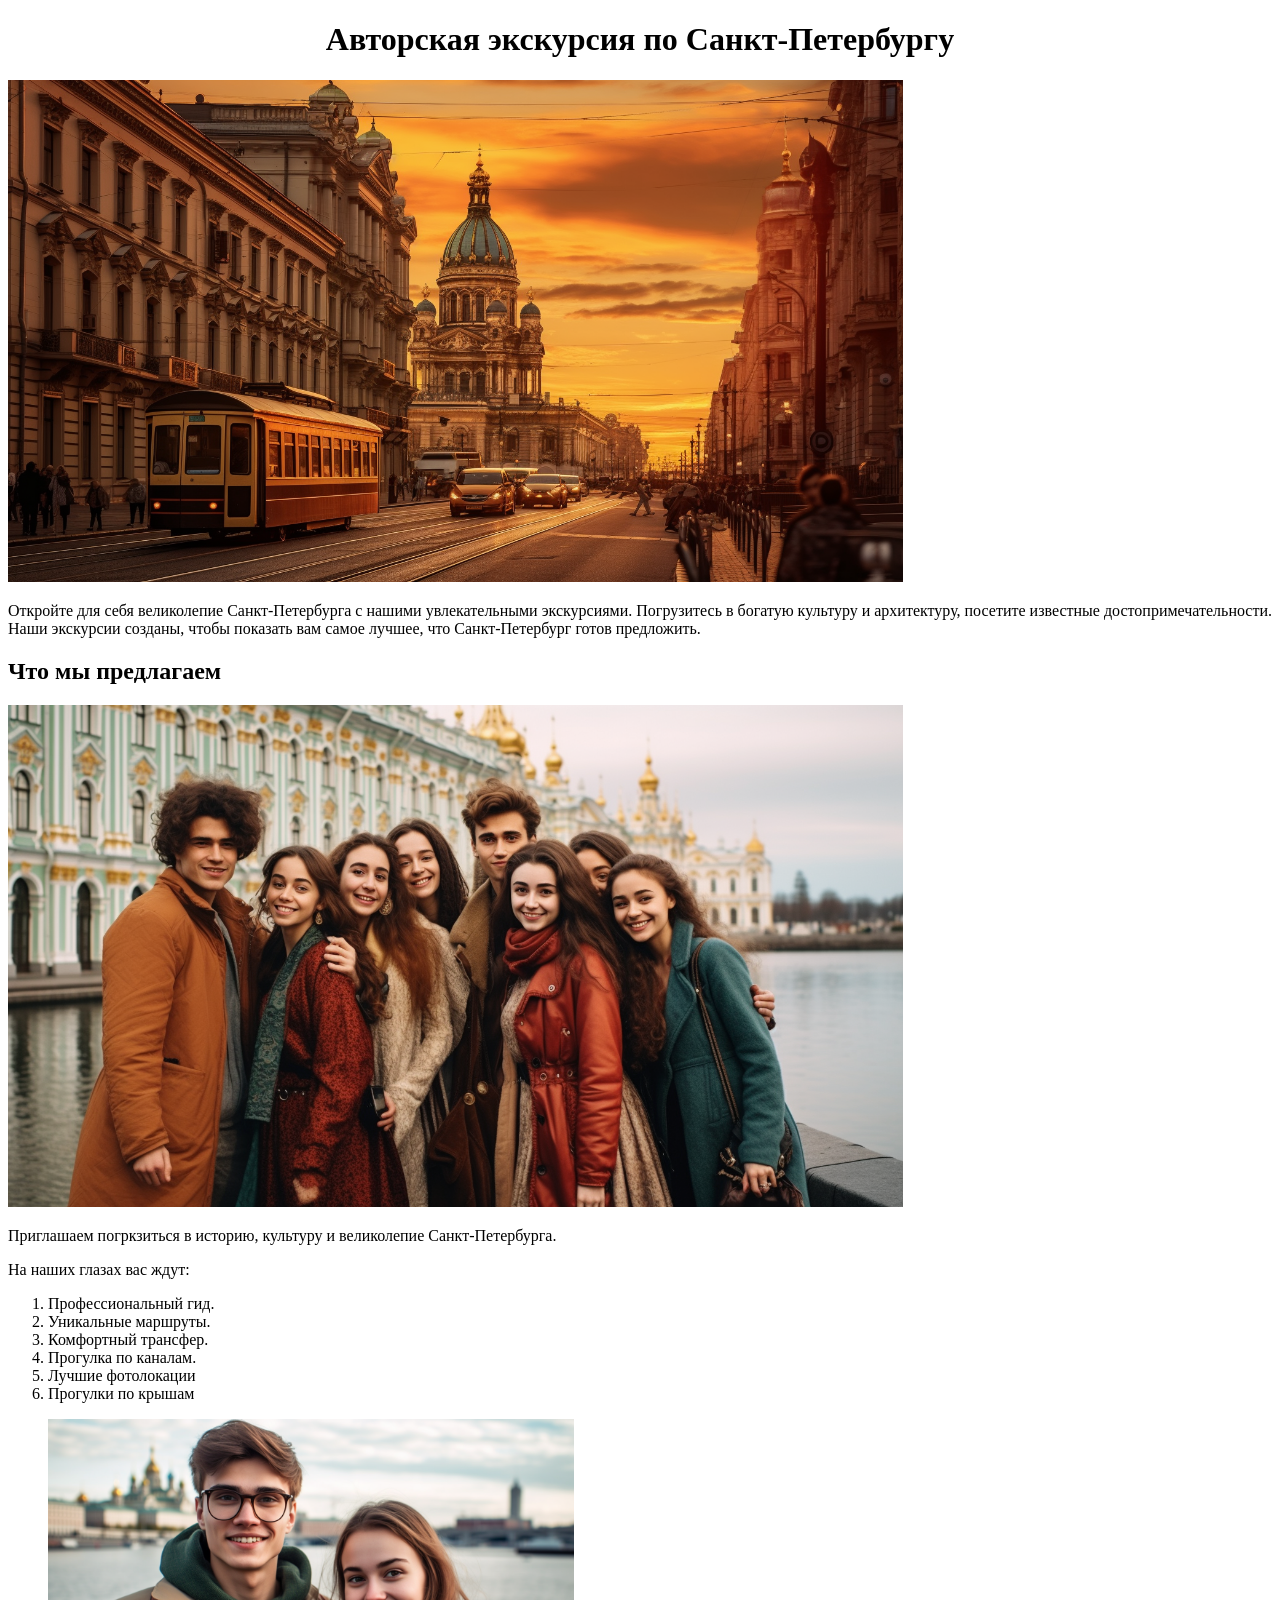
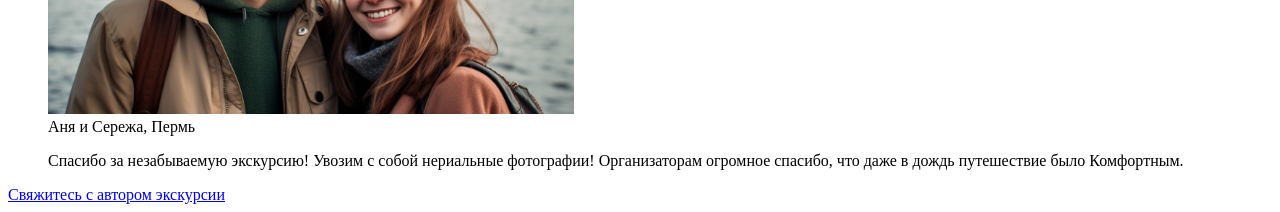
==== lesson1/index.html @ 0c293bf7 "first commit" ====
<!DOCTYPE html>
<head>
    <meta charset="UTF-8">
    <title>Экскурсия по Санкт-Петербургу</title>
</head>
<body>
    <h1 align="center">Авторская экскурсия по Санкт-Петербургу</h1>
    <img src="images/1.png" alt="View of Saint Petersburg" width="895" height="502">
    <p>Откройте для себя великолепие Санкт-Петербурга с нашими увлекательными экскурсиями. 
        Погрузитесь в богатую культуру и архитектуру, посетите известные достопримечательности. 
        Наши экскурсии созданы, чтобы показать вам самое лучшее, что Санкт-Петербург готов предложить.
    </p>
    <h2>Что мы предлагаем</h2>
    <img src="images/10.png" alt="Group of people in Saint Petersburg" width="895" height="502">
    <p>Приглашаем погркзиться в историю, культуру и великолепие Санкт-Петербурга.</p>
    <p>На наших глазах вас ждут:</p>
    <ol>
        <li>Профессиональный гид.</li>
        <li>Уникальные маршруты.</li>
        <li>Комфортный трансфер.</li>
        <li>Прогулка по каналам.</li>
        <li>Лучшие фотолокации</li>
        <li>Прогулки по крышам</li>
    </ol>
    <figure>
        <img src="images/5.png" alt="People who visited Saint Petersburg and they are happy about it" width="526" height="295">
        <figcaption>Аня и Сережа, Пермь</figcaption>
    </figure>
    <blockquote>Спасибо за незабываемую экскурсию! Увозим с собой нериальные фотографии!
        Организаторам огромное спасибо, что даже в дождь путешествие было Комфортным.
    </blockquote>
    <a href="https://t.me/edusondaily">Свяжитесь с автором экскурсии</a>
</body>
</html>
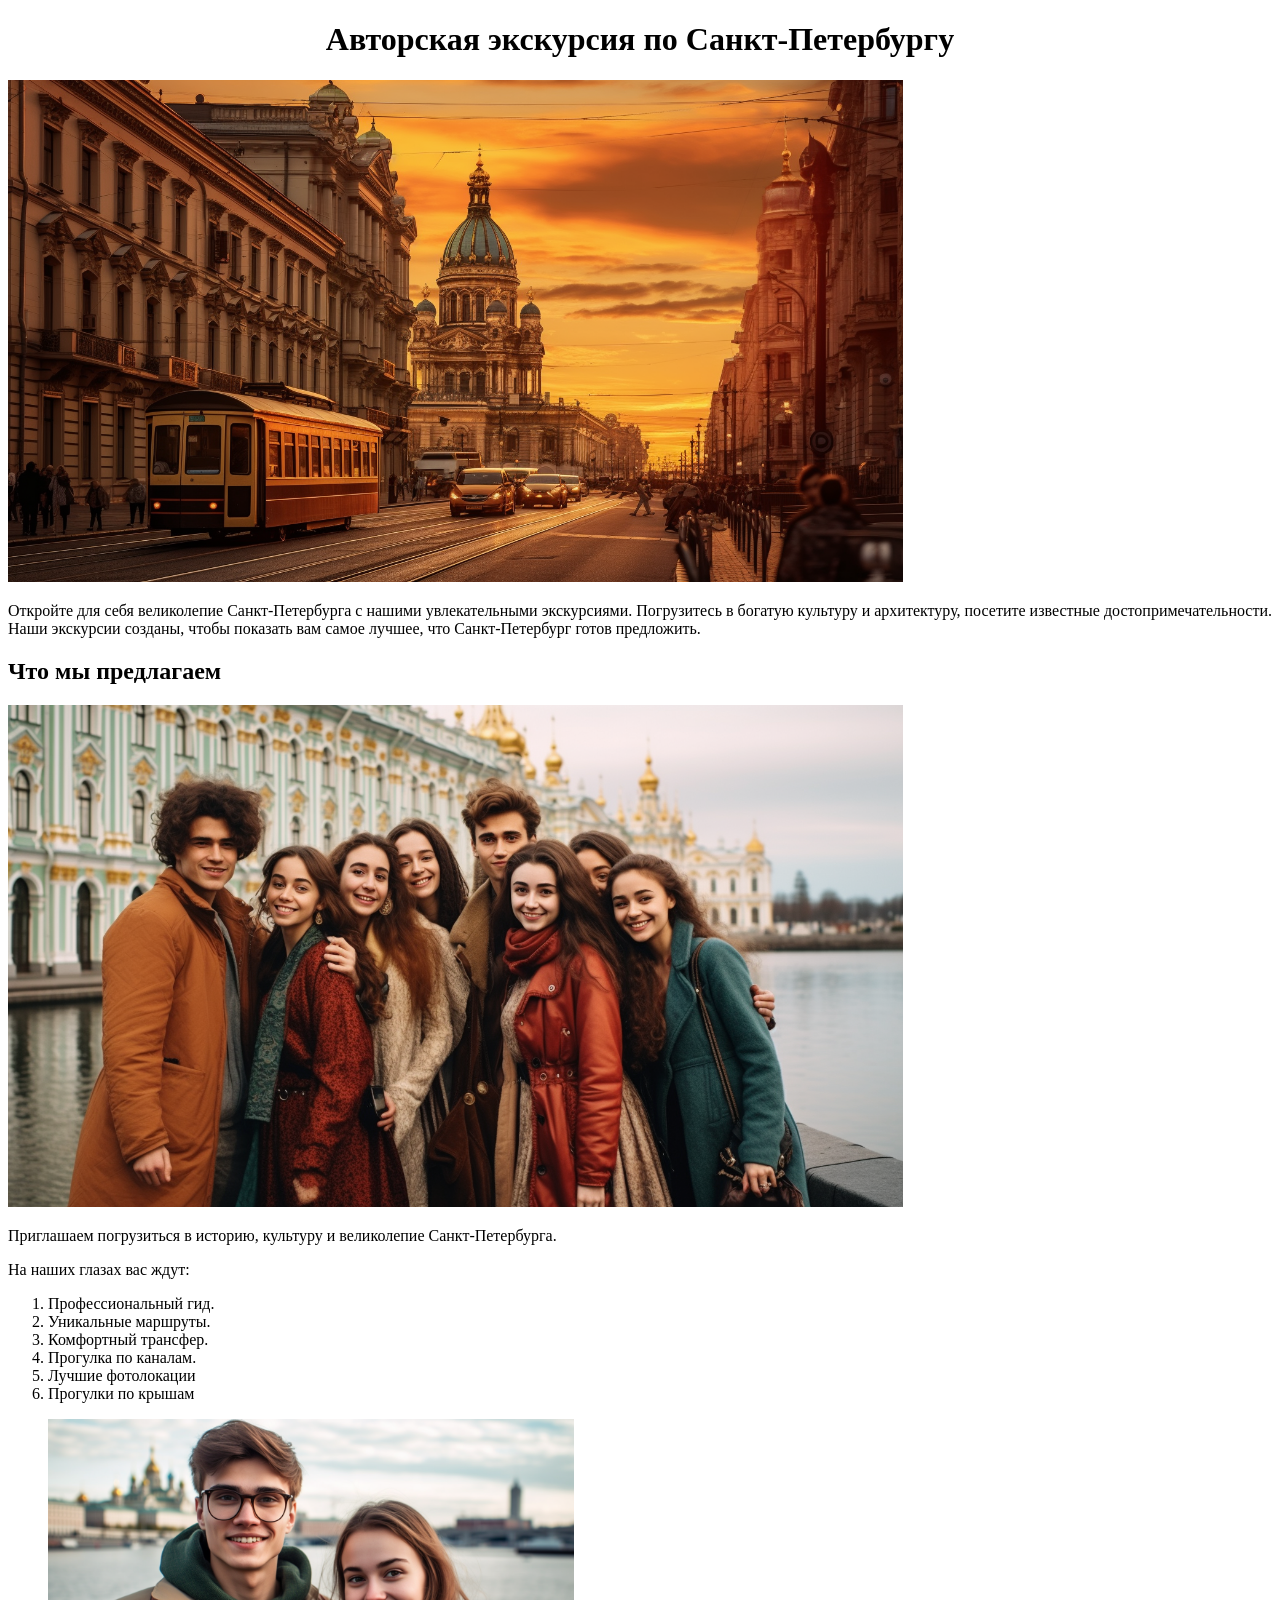
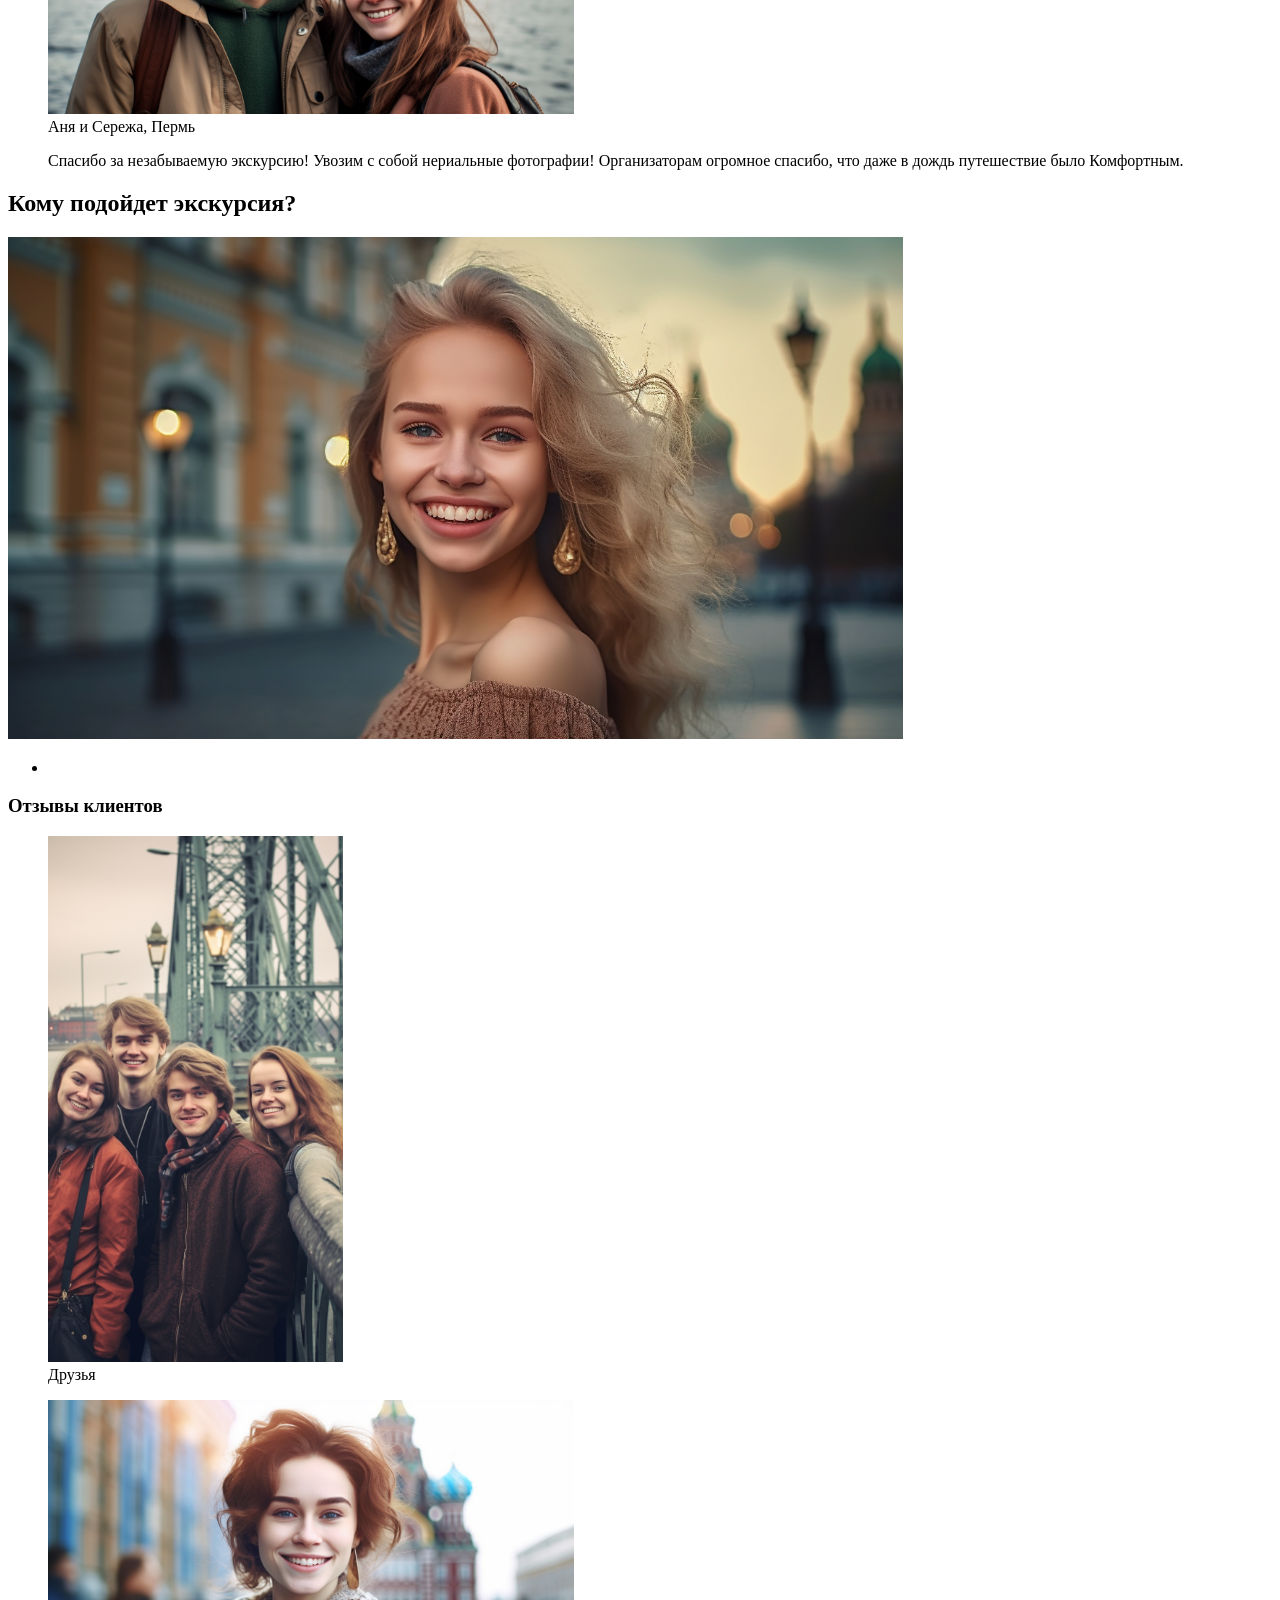
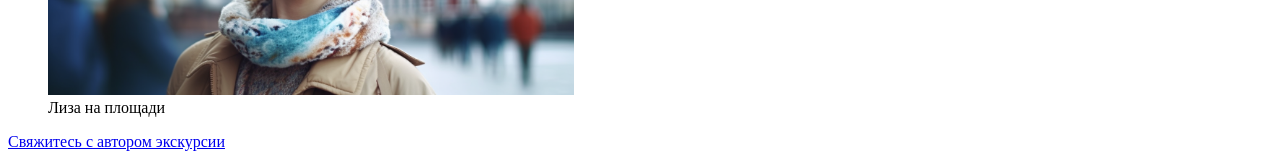
==== commit 77e88871: "Выполненное дз №1" ====
--- a/lesson1/index.html
+++ b/lesson1/index.html
@@ -12,7 +12,7 @@
     </p>
     <h2>Что мы предлагаем</h2>
     <img src="images/10.png" alt="Group of people in Saint Petersburg" width="895" height="502">
-    <p>Приглашаем погркзиться в историю, культуру и великолепие Санкт-Петербурга.</p>
+    <p>Приглашаем погрузиться в историю, культуру и великолепие Санкт-Петербурга.</p>
     <p>На наших глазах вас ждут:</p>
     <ol>
         <li>Профессиональный гид.</li>
@@ -29,6 +29,20 @@
     <blockquote>Спасибо за незабываемую экскурсию! Увозим с собой нериальные фотографии!
         Организаторам огромное спасибо, что даже в дождь путешествие было Комфортным.
     </blockquote>
+    <h2>Кому подойдет экскурсия?</h2>
+    <img src="images/18.png" alt="funny girl"width="895" height="502">
+    <ul>
+        <li></li>
+    </ul>
+    <h3>Отзывы клиентов</h3>
+    <figure>
+        <img src="images/17.png" alt="friends"width="295" height="526">
+        <figcaption>Друзья</figcaption>
+    </figure>
+    <figure>
+        <img src="images/21.png" alt="girl in square"width="526" height="295">
+        <figcaption>Лиза на площади</figcaption>
+    </figure>
     <a href="https://t.me/edusondaily">Свяжитесь с автором экскурсии</a>
 </body>
 </html>
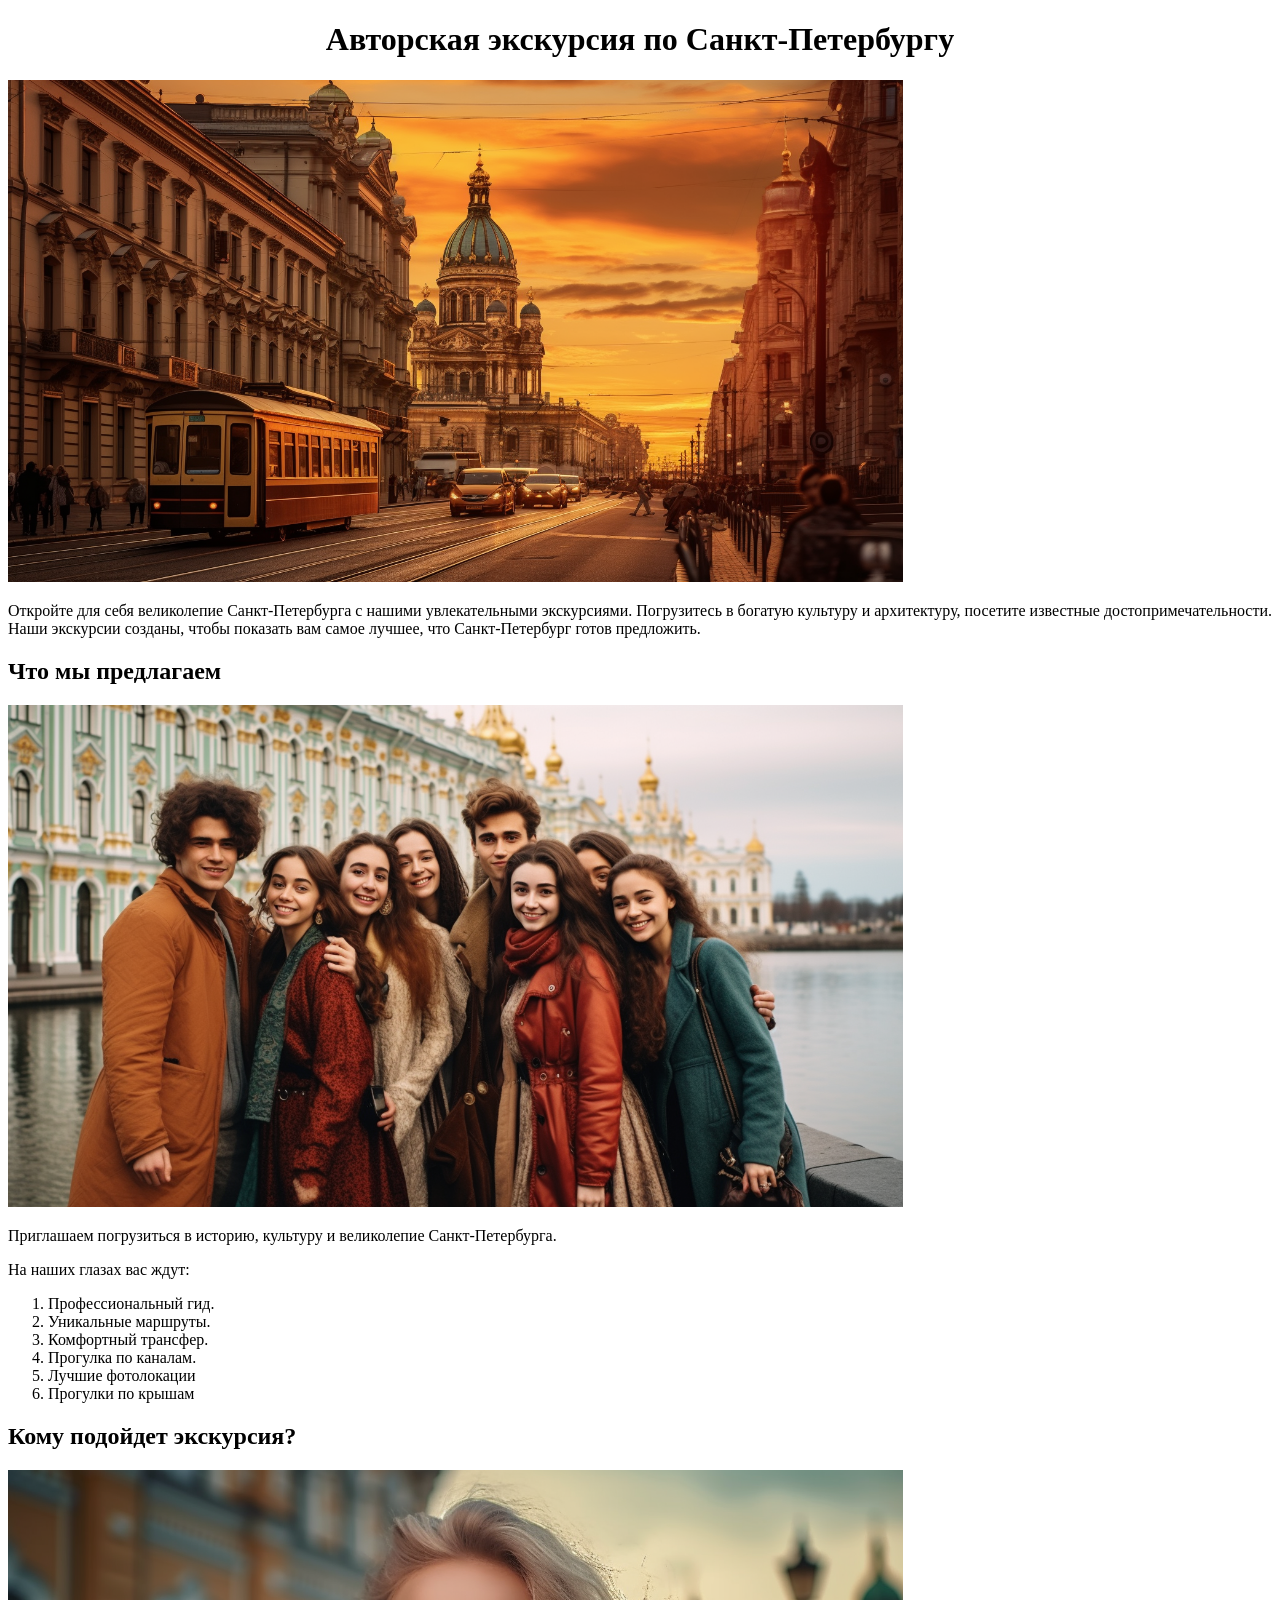
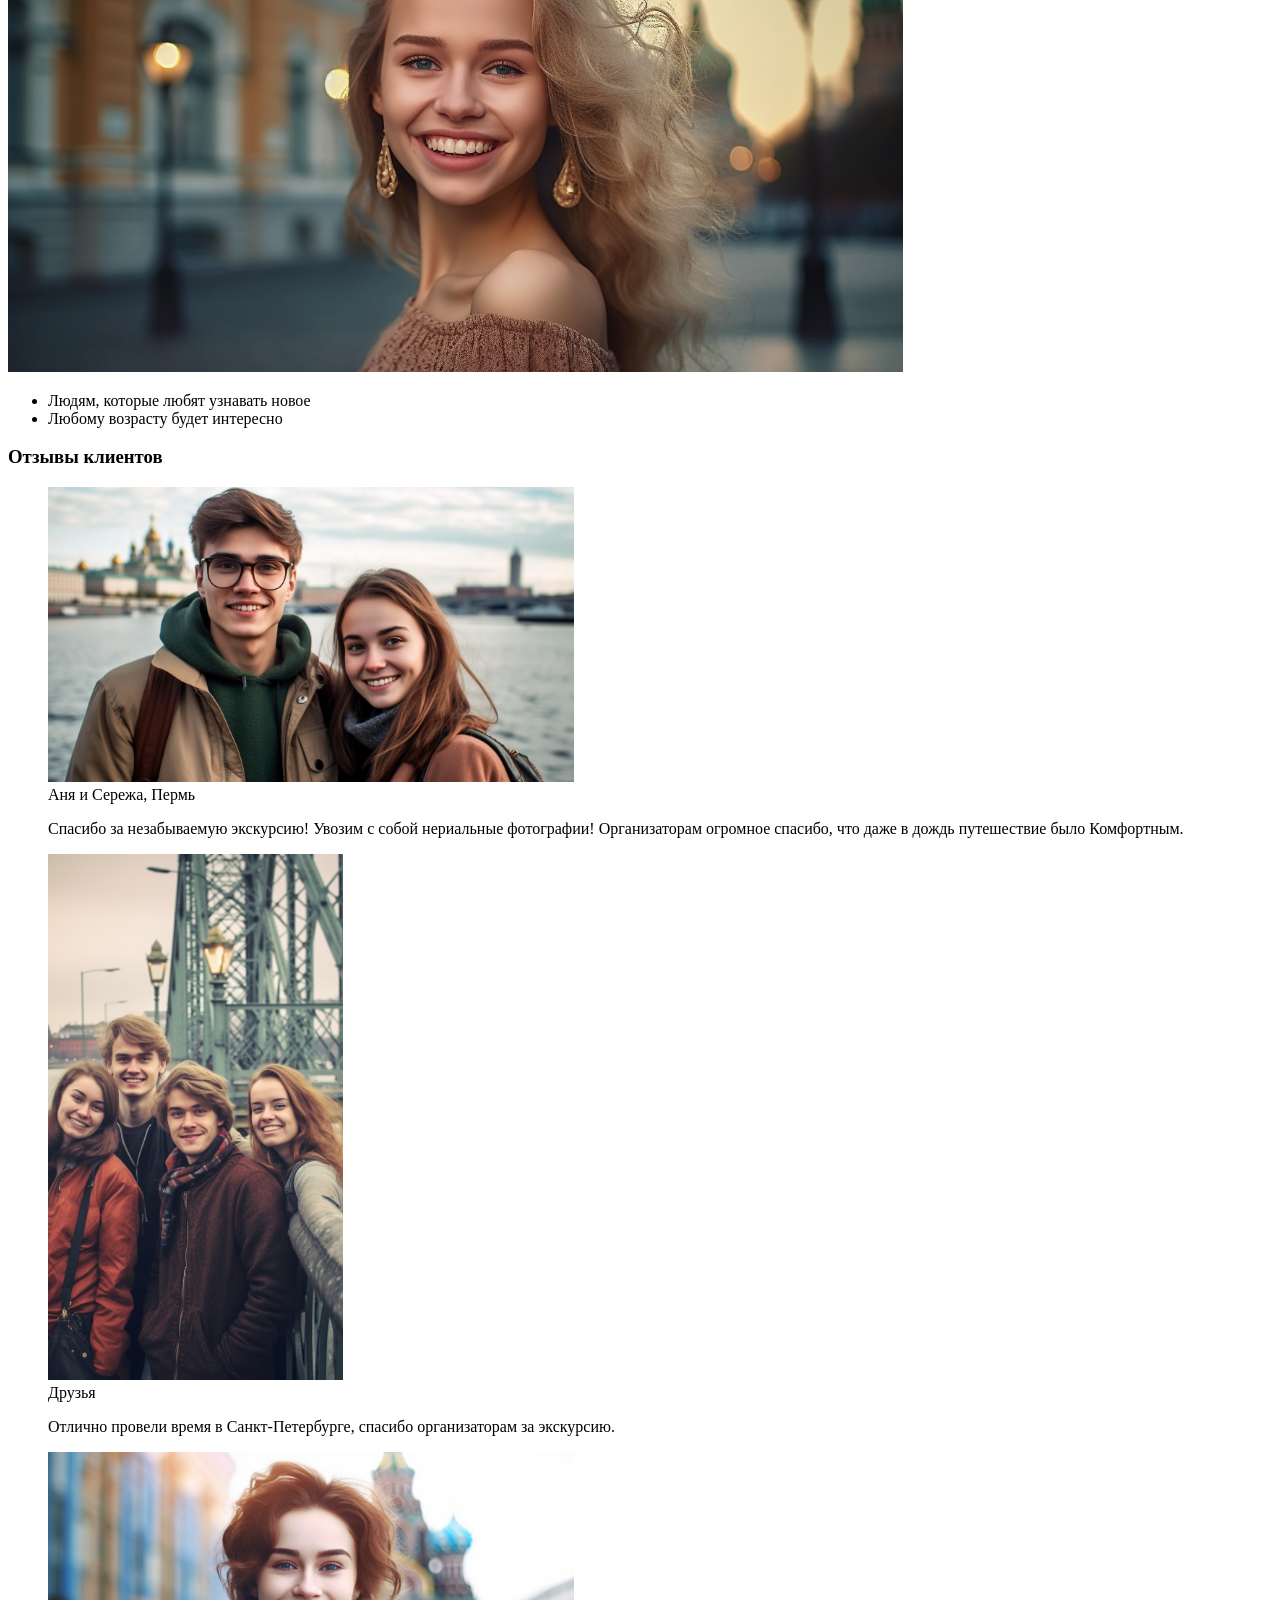
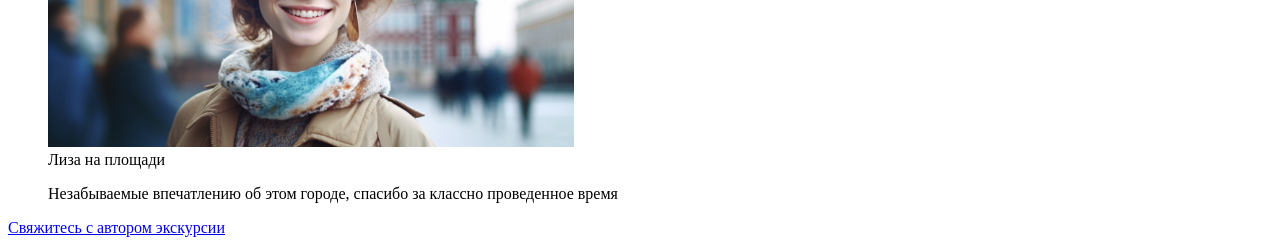
==== commit a2cbd4f1: "complete first dz" ====
--- a/lesson1/index.html
+++ b/lesson1/index.html
@@ -22,6 +22,14 @@
         <li>Лучшие фотолокации</li>
         <li>Прогулки по крышам</li>
     </ol>
+    <h2>Кому подойдет экскурсия?</h2>
+    <img src="images/18.png" alt="funny girl"width="895" height="502">
+    <ul>
+        <li>Людям, которые любят узнавать новое</li>
+        <li>Любому возрасту будет интересно</li>
+        
+    </ul>
+    <h3>Отзывы клиентов</h3>
     <figure>
         <img src="images/5.png" alt="People who visited Saint Petersburg and they are happy about it" width="526" height="295">
         <figcaption>Аня и Сережа, Пермь</figcaption>
@@ -29,20 +37,17 @@
     <blockquote>Спасибо за незабываемую экскурсию! Увозим с собой нериальные фотографии!
         Организаторам огромное спасибо, что даже в дождь путешествие было Комфортным.
     </blockquote>
-    <h2>Кому подойдет экскурсия?</h2>
-    <img src="images/18.png" alt="funny girl"width="895" height="502">
-    <ul>
-        <li></li>
-    </ul>
-    <h3>Отзывы клиентов</h3>
+    
     <figure>
         <img src="images/17.png" alt="friends"width="295" height="526">
         <figcaption>Друзья</figcaption>
     </figure>
+    <blockquote>Отлично провели время в Санкт-Петербурге, спасибо организаторам за экскурсию.</blockquote>
     <figure>
         <img src="images/21.png" alt="girl in square"width="526" height="295">
         <figcaption>Лиза на площади</figcaption>
     </figure>
+    <blockquote>Незабываемые впечатлению об этом городе, спасибо за классно проведенное время</blockquote>
     <a href="https://t.me/edusondaily">Свяжитесь с автором экскурсии</a>
 </body>
 </html>
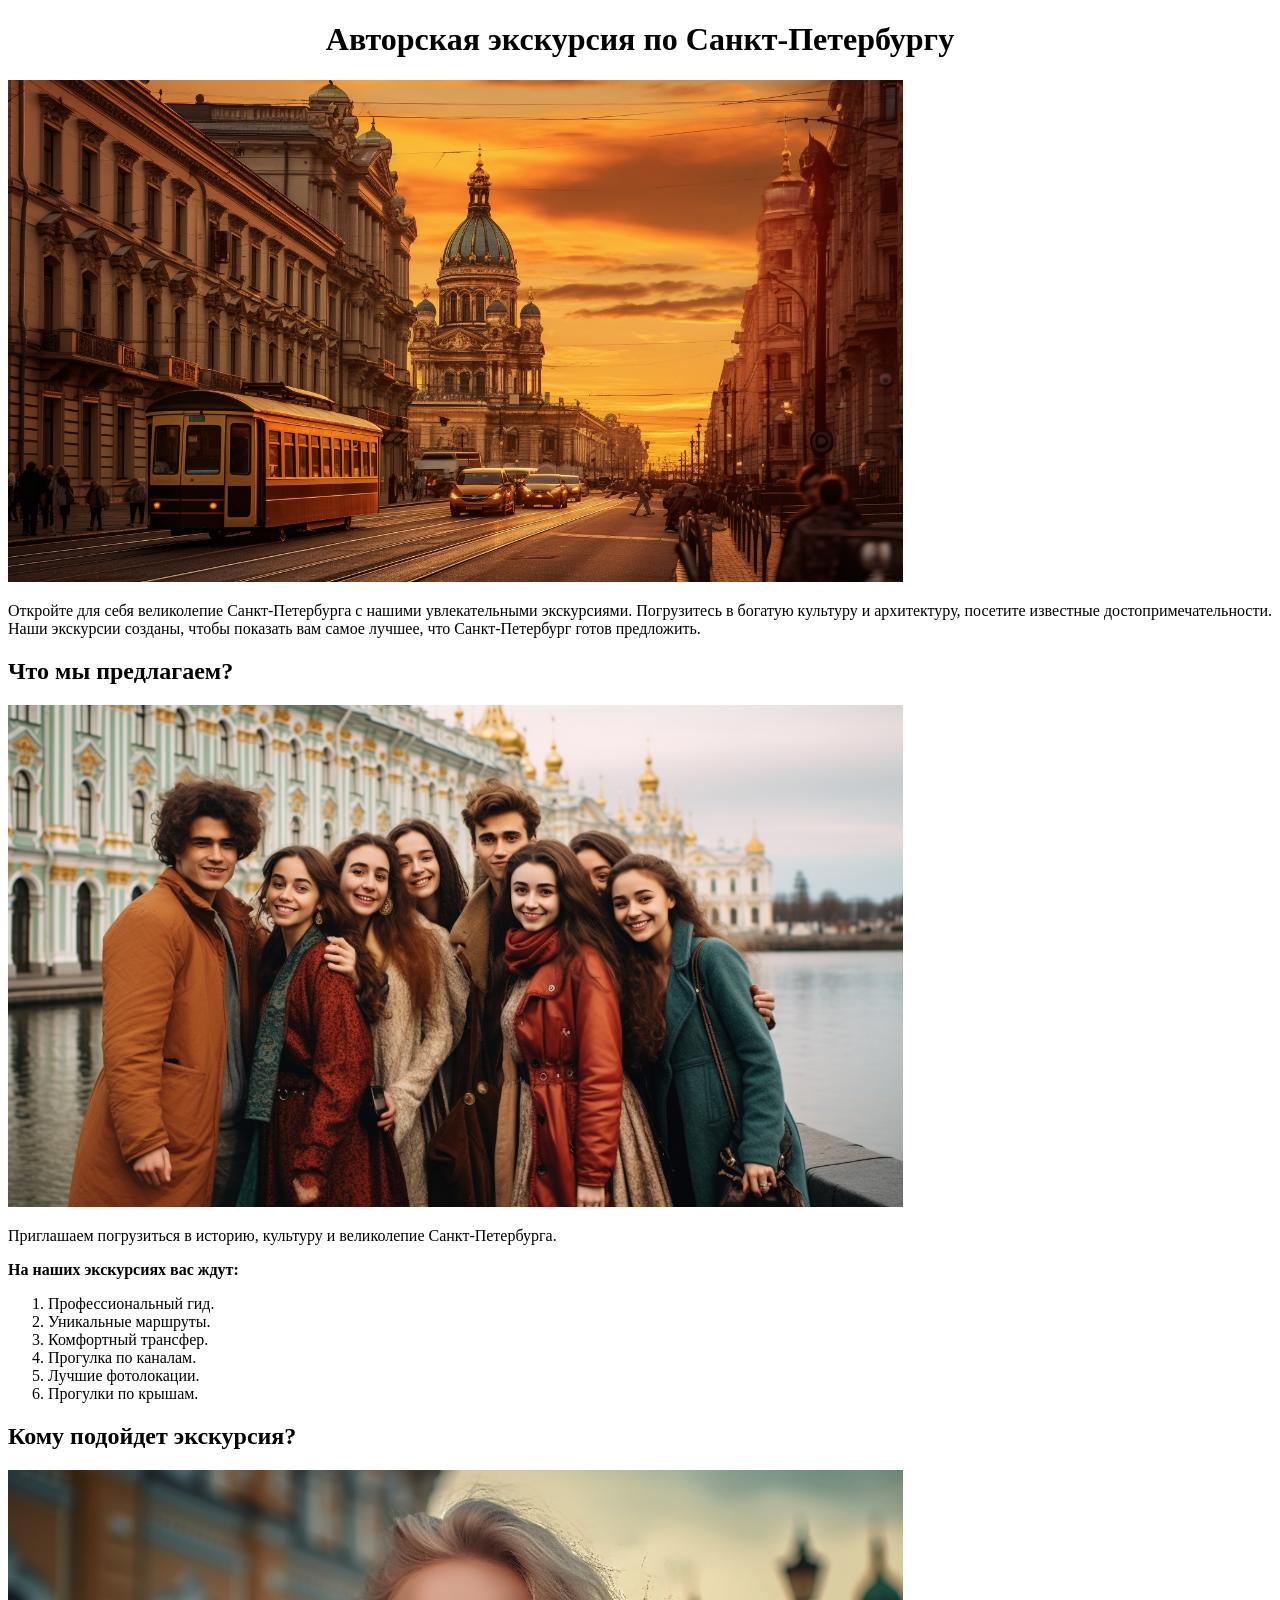
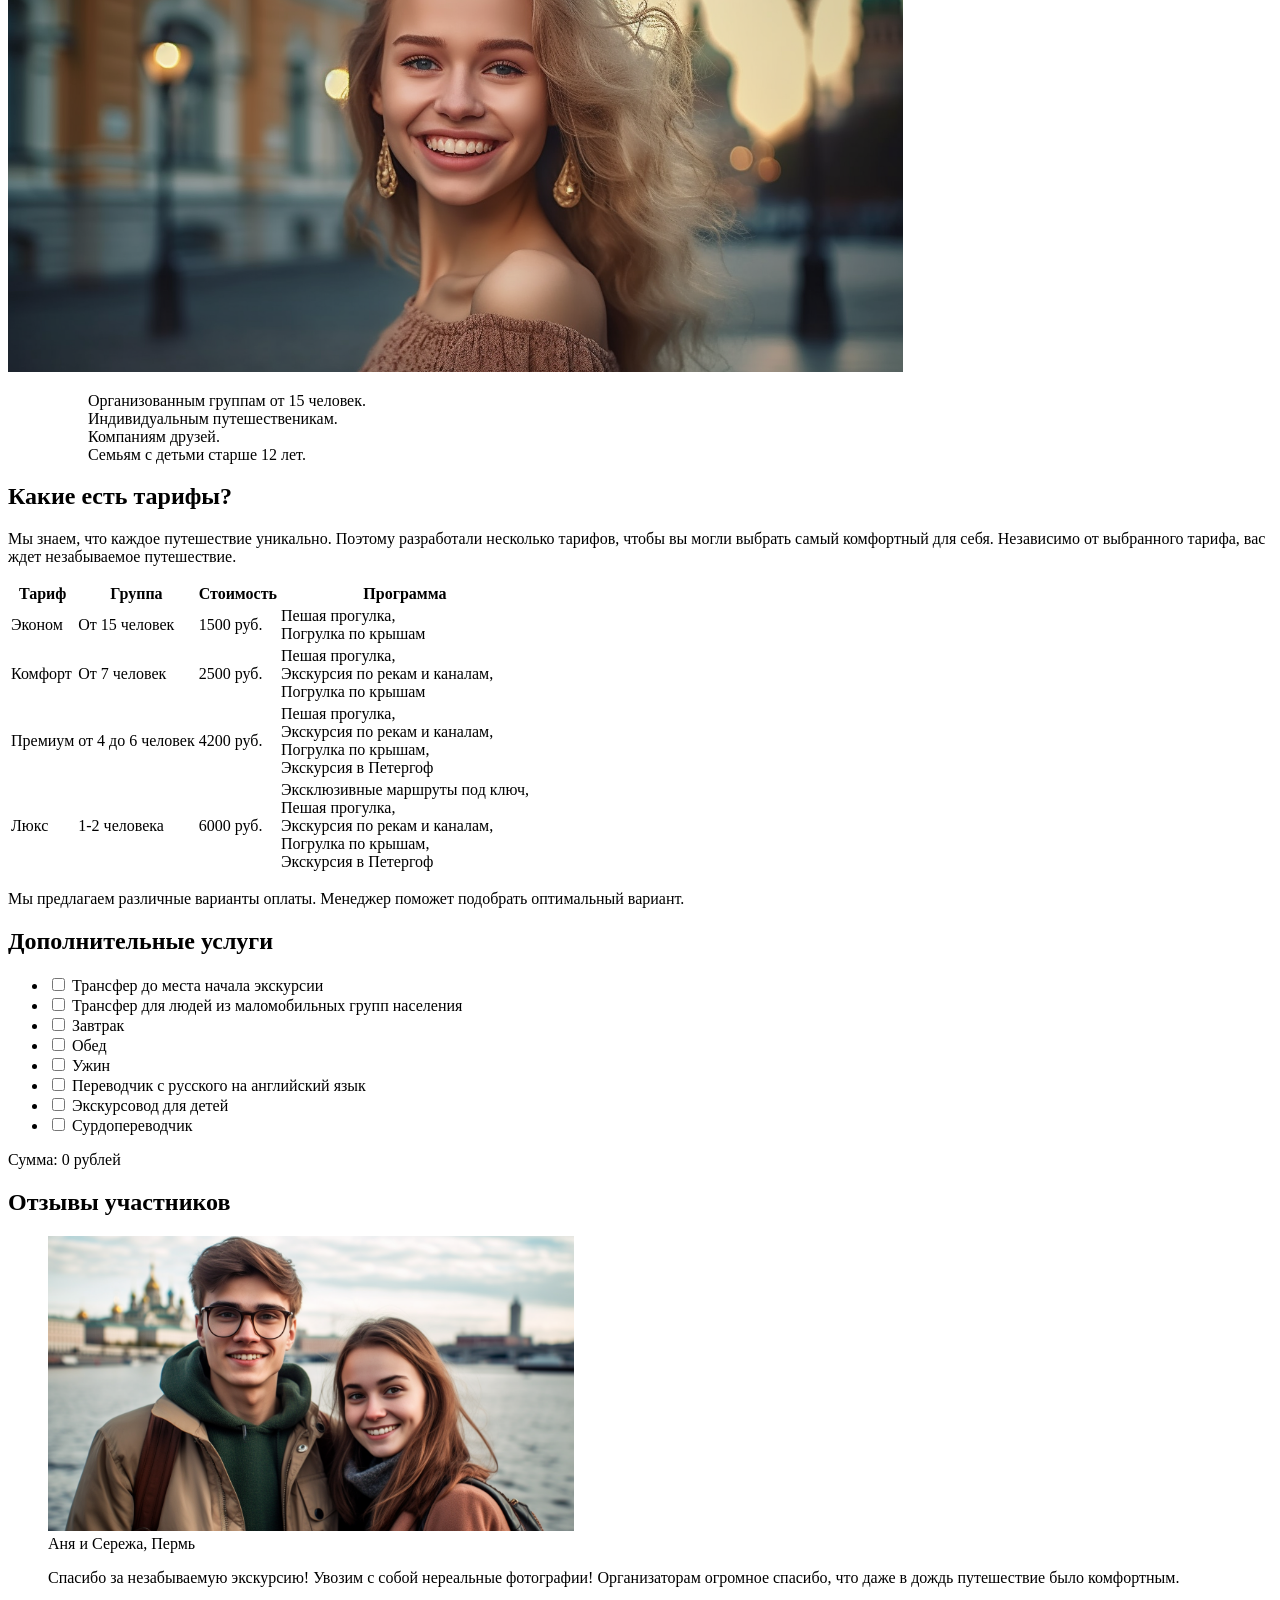
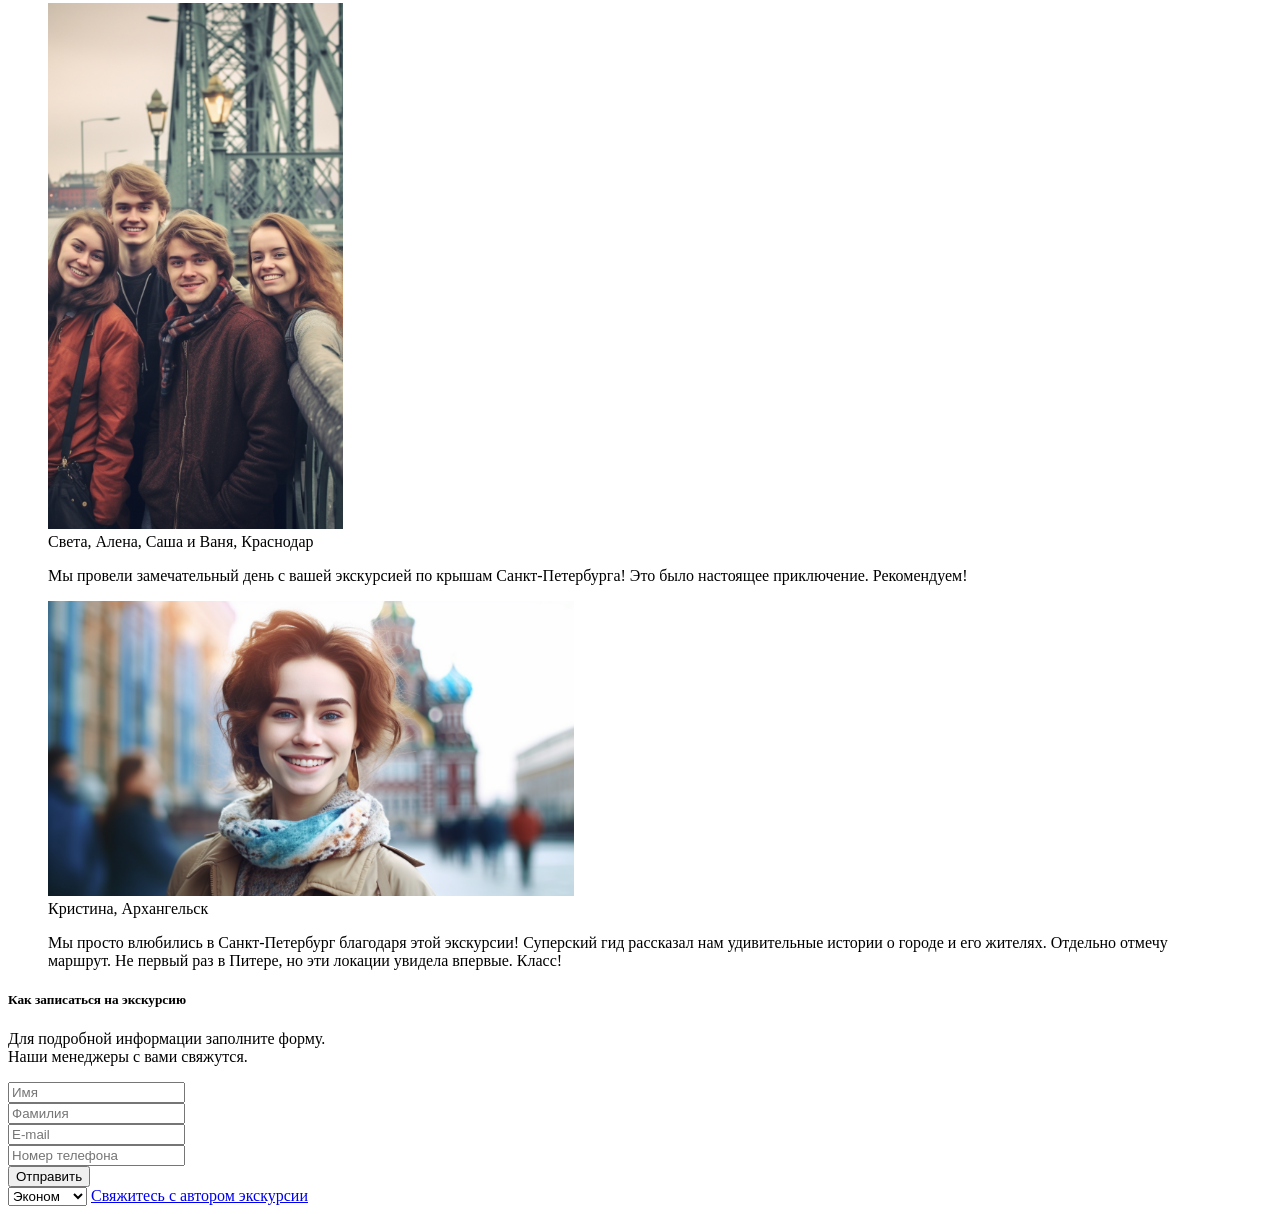
==== commit 303e05bb: "complete dz2" ====
--- a/lesson1/index.html
+++ b/lesson1/index.html
@@ -1,53 +1,195 @@
 <!DOCTYPE html>
-<head>
-    <meta charset="UTF-8">
-    <title>Экскурсия по Санкт-Петербургу</title>
-</head>
-<body>
-    <h1 align="center">Авторская экскурсия по Санкт-Петербургу</h1>
-    <img src="images/1.png" alt="View of Saint Petersburg" width="895" height="502">
-    <p>Откройте для себя великолепие Санкт-Петербурга с нашими увлекательными экскурсиями. 
-        Погрузитесь в богатую культуру и архитектуру, посетите известные достопримечательности. 
-        Наши экскурсии созданы, чтобы показать вам самое лучшее, что Санкт-Петербург готов предложить.
-    </p>
-    <h2>Что мы предлагаем</h2>
-    <img src="images/10.png" alt="Group of people in Saint Petersburg" width="895" height="502">
-    <p>Приглашаем погрузиться в историю, культуру и великолепие Санкт-Петербурга.</p>
-    <p>На наших глазах вас ждут:</p>
-    <ol>
-        <li>Профессиональный гид.</li>
-        <li>Уникальные маршруты.</li>
-        <li>Комфортный трансфер.</li>
-        <li>Прогулка по каналам.</li>
-        <li>Лучшие фотолокации</li>
-        <li>Прогулки по крышам</li>
-    </ol>
-    <h2>Кому подойдет экскурсия?</h2>
-    <img src="images/18.png" alt="funny girl"width="895" height="502">
-    <ul>
-        <li>Людям, которые любят узнавать новое</li>
-        <li>Любому возрасту будет интересно</li>
-        
-    </ul>
-    <h3>Отзывы клиентов</h3>
-    <figure>
-        <img src="images/5.png" alt="People who visited Saint Petersburg and they are happy about it" width="526" height="295">
+<html>
+    <head>
+        <title>Экскурсия по Санкт-Петербургу</title>
+        <meta charset="utf-8">
+    </head>
+    <body>
+        <h1 align="center">Авторская экскурсия по Санкт-Петербургу</h1>
+        <img src="images/1.png"
+            alt="View of Saint Petersburg"
+            width="895"
+            height="502">
+        <p>Откройте для себя великолепие Санкт-Петербурга с нашими увлекательными экскурсиями. 
+            Погрузитесь в богатую культуру и архитектуру, посетите известные достопримечательности. 
+            Наши экскурсии созданы, чтобы показать вам самое лучшее, что Санкт-Петербург готов предложить.</p>
+
+        <h2>Что мы предлагаем?</h2>
+        <img src="images/10.png"
+            alt="Group of people in Saint Petersburg"
+            width="895"
+            height="502">
+        <p>Приглашаем погрузиться в историю, культуру и великолепие Санкт-Петербурга.</p>
+        <p><b>На наших экскурсиях вас ждут:</b></p>
+        <ol>
+            <li>Профессиональный гид.</li>
+            <li>Уникальные маршруты.</li>
+            <li>Комфортный трансфер.</li>
+            <li>Прогулка по каналам.</li>
+            <li>Лучшие фотолокации.</li>
+            <li>Прогулки по крышам.</li>
+        </ol>
+
+        <h2>Кому подойдет экскурсия?</h2>
+        <img src="images/18.png"
+            alt="Girl in Saint Petersburg"
+            width="895"
+            height="502">
+        <ol>
+            <ul>Организованным группам от 15 человек.</ul>
+            <ul>Индивидуальным путешественикам.</ul>
+            <ul>Компаниям друзей.</ul>
+            <ul>Семьям с детьми старше 12 лет.</ul>
+        </ol>
+
+        <div class="container-tarif" id="prices">
+            <h2 class="sub-heading">Какие есть тарифы?</h2>
+            <p class="text-tarif">Мы знаем, что каждое путешествие уникально. Поэтому разработали несколько тарифов, чтобы вы могли выбрать самый комфортный для себя. Независимо от выбранного тарифа, вас ждет незабываемое путешествие.</p>
+            <table>
+                <tr>
+                    <th>Тариф</th>
+                    <th>Группа</th>
+                    <th>Стоимость</th>
+                    <th>Программа</th>
+                </tr>
+                <tr>
+                    <td>Эконом</td>
+                    <td>От 15 человек</td>
+                    <td>1500 руб.</td>
+                    <td>Пешая прогулка,<br>Погрулка по крышам</td>
+                </tr>
+                <tr>
+                    <td>Комфорт</td>
+                    <td>От 7 человек</td>
+                    <td>2500 руб.</td>
+                    <td>Пешая прогулка,<br>Экскурсия по рекам и каналам,<br>Погрулка по крышам</td>
+                </tr>
+                <tr>
+                    <td>Премиум</td>
+                    <td>от 4 до 6 человек</td>
+                    <td>4200 руб.</td>
+                    <td>Пешая прогулка,<br>Экскурсия по рекам и каналам,<br>Погрулка по крышам,<br>Экскурсия в Петергоф</td>
+                </tr>
+                <tr>
+                    <td>Люкс</td>
+                    <td>1-2 человека</td>
+                    <td>6000 руб.</td>
+                    <td>Эксклюзивные маршруты под ключ,<br>Пешая прогулка,<br>Экскурсия по рекам и каналам,<br>Погрулка по крышам,<br>Экскурсия в Петергоф</td>
+                </tr>
+            </table>
+            <p>Мы предлагаем различные варианты оплаты. Менеджер поможет подобрать оптимальный вариант.</p>
+        </div>
+
+        <div class="dop">
+            <h2>Дополнительные услуги</h2>
+            <form class="dop-form">
+                <ul>
+                    <li>
+                    <input type="checkbox" name="services" value="transfer" data-price="100">
+                    <label>Трансфер до места начала экскурсии</label>
+                    </li>
+                    <li>
+                    <input type="checkbox" name="services" value="disabled_transfer" data-price="100">
+                    <label>Трансфер для людей из маломобильных групп населения</label>
+                    </li>
+                    <li>
+                        <input type="checkbox" name="services" value="breakfast" data-price="100">
+                        <label>Завтрак</label>
+                    </li>
+                    <li>
+                        <input type="checkbox" name="services" value="lunch" data-price="100">
+                        <label>Обед</label>
+                    </li>
+                    <li>
+                        <input type="checkbox" name="services" value="dinner" data-price="100">
+                        <label>Ужин</label>
+                    </li>
+                    <li>
+                        <input type="checkbox" name="services" value="translator" data-price="100">
+                        <label>Переводчик с русского на английский язык</label>
+                    </li>
+                    <li>
+                        <input type="checkbox" name="services" value="children_guide" data-price="100">
+                        <label>Экскурсовод для детей</label>
+                    </li>
+                    <li>
+                        <input type="checkbox" name="services" value="sign_language_interpreter" data-price="100">
+                        <label>Сурдопереводчик</label>
+                    </li>
+                </ul>
+            </form>
+            <p2 id="total-price">Сумма: 0 рублей</p2>
+            <script>
+                const checkboxes = document.querySelectorAll('input[name="services"]');
+                const totalPriceElement = document.getElementById('total-price');
+            
+                checkboxes.forEach(checkbox => {
+                checkbox.addEventListener('change', () => {
+                    let totalPrice = 0;
+                    checkboxes.forEach(checkbox => {
+                    if (checkbox.checked) {
+                        totalPrice += parseInt(checkbox.getAttribute('data-price'));
+                    }
+                    });
+                    totalPriceElement.textContent = `Сумма: ${totalPrice} рублей`;
+                });
+                });
+            </script>
+        </div>
+
+        <h2>Отзывы участников</h2>
+        <figure>
+        <img src="images/5.png"
+            alt="People who visited Saint Petersburg and they are happy about it"
+            width="526"
+            height="295">
         <figcaption>Аня и Сережа, Пермь</figcaption>
-    </figure>
-    <blockquote>Спасибо за незабываемую экскурсию! Увозим с собой нериальные фотографии!
-        Организаторам огромное спасибо, что даже в дождь путешествие было Комфортным.
-    </blockquote>
-    
-    <figure>
-        <img src="images/17.png" alt="friends"width="295" height="526">
-        <figcaption>Друзья</figcaption>
-    </figure>
-    <blockquote>Отлично провели время в Санкт-Петербурге, спасибо организаторам за экскурсию.</blockquote>
-    <figure>
-        <img src="images/21.png" alt="girl in square"width="526" height="295">
-        <figcaption>Лиза на площади</figcaption>
-    </figure>
-    <blockquote>Незабываемые впечатлению об этом городе, спасибо за классно проведенное время</blockquote>
-    <a href="https://t.me/edusondaily">Свяжитесь с автором экскурсии</a>
-</body>
+        </figure>
+        <blockquote>Спасибо за незабываемую экскурсию! Увозим с собой нереальные фотографии!
+            Организаторам огромное спасибо, что даже в дождь путешествие было комфортным.</blockquote>
+
+        <figure>
+            <img src="images/17.png"
+                alt="Friends were glad to visit Saint Petersburg"
+                width="295"
+                height="526">
+            <figcaption>Света, Алена, Саша и Ваня, Краснодар</figcaption>
+        </figure>
+        <blockquote>Мы провели замечательный день 
+            с вашей экскурсией по крышам Санкт-Петербурга! Это было настоящее приключение. Рекомендуем!</blockquote>
+
+        <figure>
+            <img src="images/21.png"
+                alt="Girl vicited Saint Petersburg and loved it"
+                width="526"
+                height="295">
+            <figcaption>Кристина, Архангельск</figcaption>
+        </figure>
+        <blockquote>Мы просто влюбились в Санкт-Петербург благодаря этой экскурсии! 
+            Суперский гид рассказал нам удивительные истории о городе и его жителях. Отдельно отмечу маршрут. 
+            Не первый раз в Питере, но эти локации увидела впервые. Класс!
+        </blockquote>
+
+        <div class="column">
+            <h5>Как записаться на экскурсию</h5>
+            <p>Для подробной информации заполните форму.<br>Наши менеджеры с вами свяжутся.</p>
+            <form>
+            <input type="text" placeholder="Имя"><br>
+            <input type="text" placeholder="Фамилия"><br>
+            <input type="email" placeholder="E-mail"><br>
+            <input type="tel" placeholder="Номер телефона"><br>
+            <button type="submit">Отправить</button>
+            </form>
+        </div>
+
+        <select name="tariff" id="tariff">
+            <label for="tariff">Выберите тариф:</label>
+            <option value="economy">Эконом</option>
+            <option value="comfort">Комфорт</option>
+            <option value="premium">Премиум</option>
+            <option value="luxury">Люкс</option>
+        </select>
+
+        <a href="https://t.me/edusondaily">Свяжитесь с автором экскурсии</a>
+    </body>
 </html>
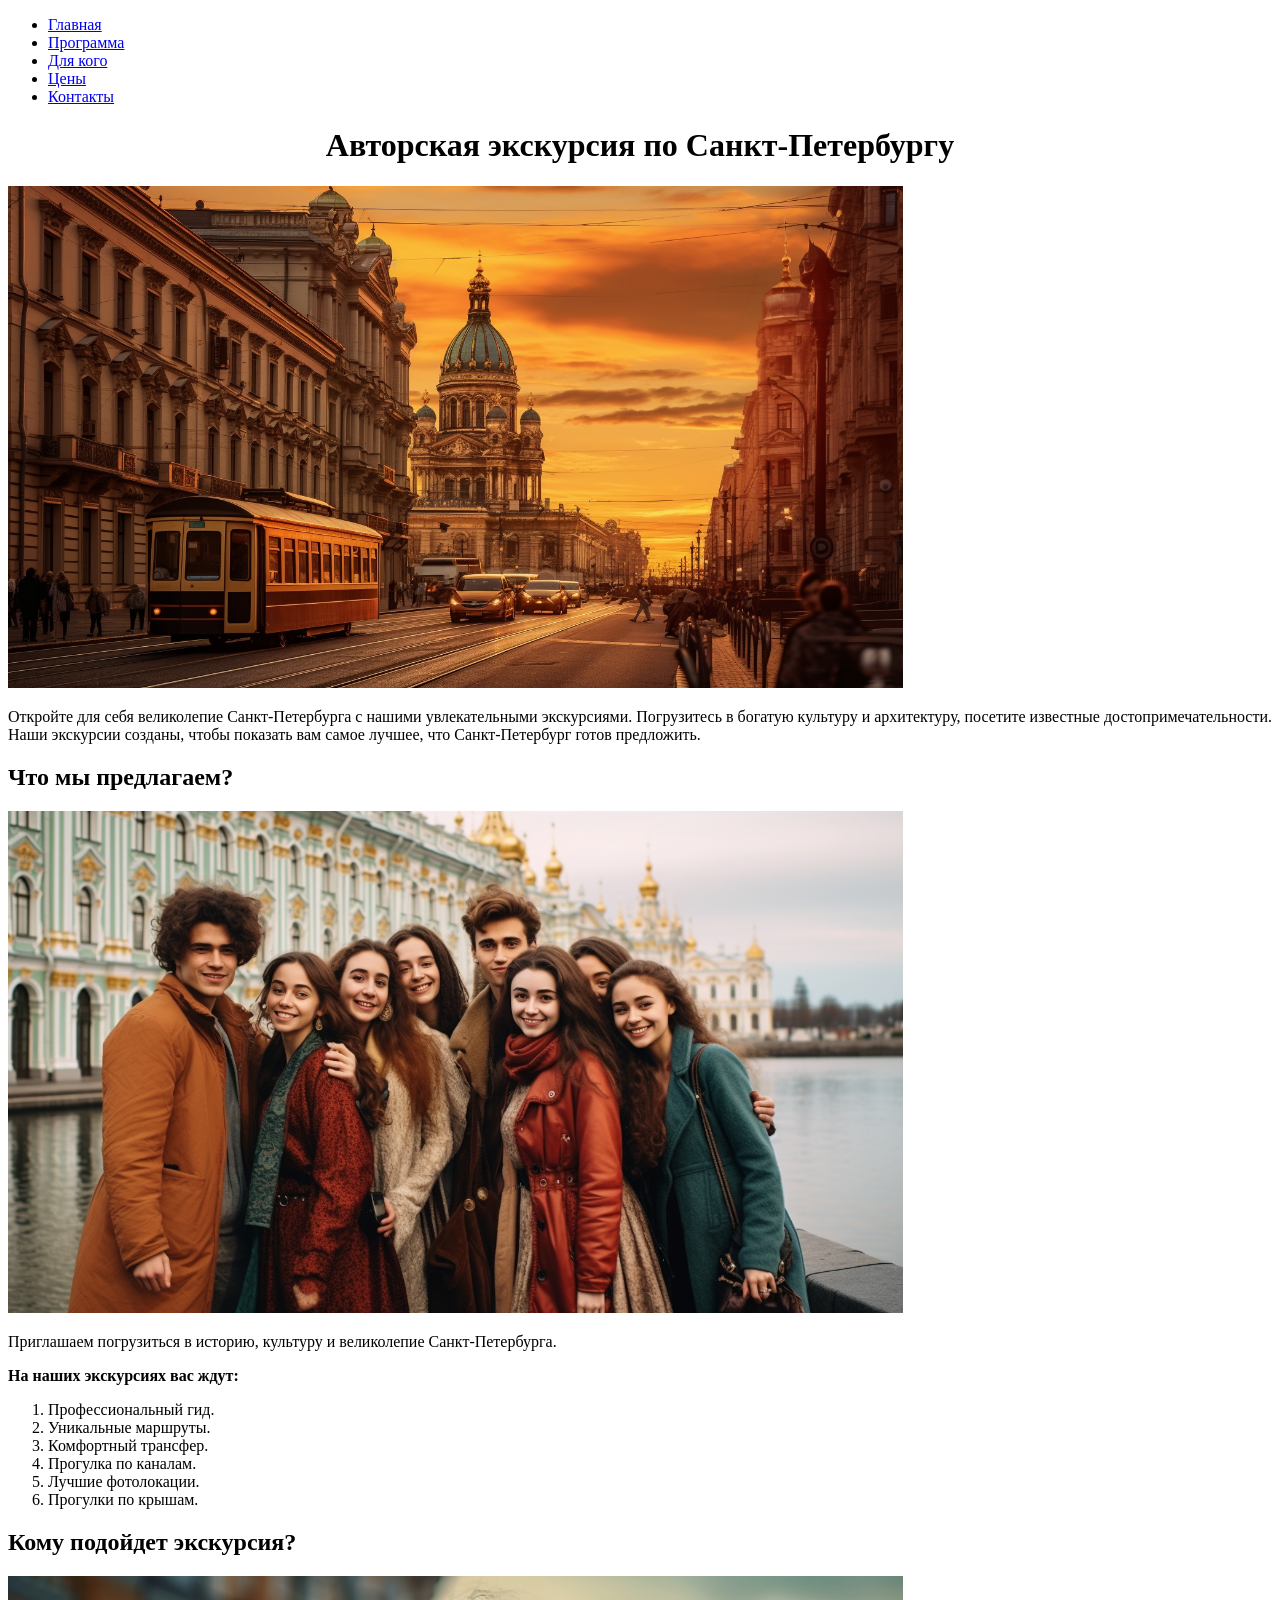
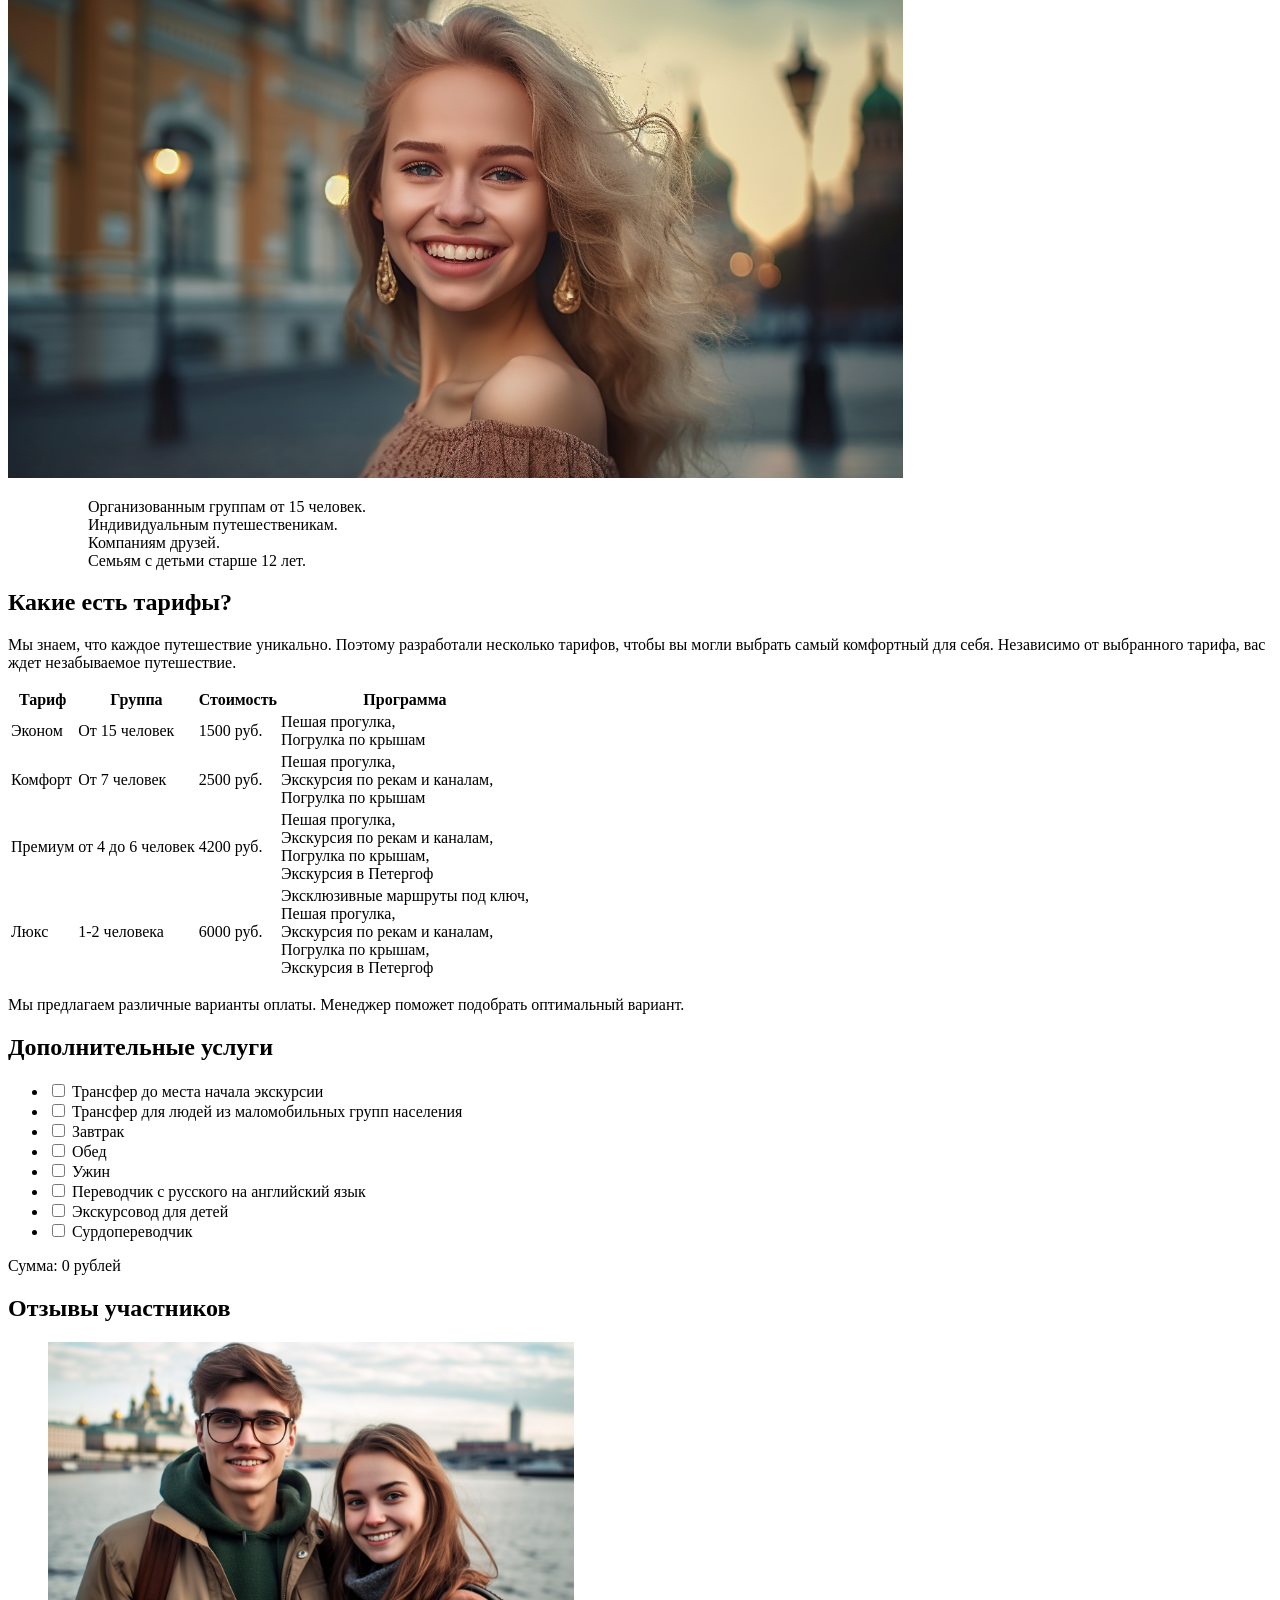
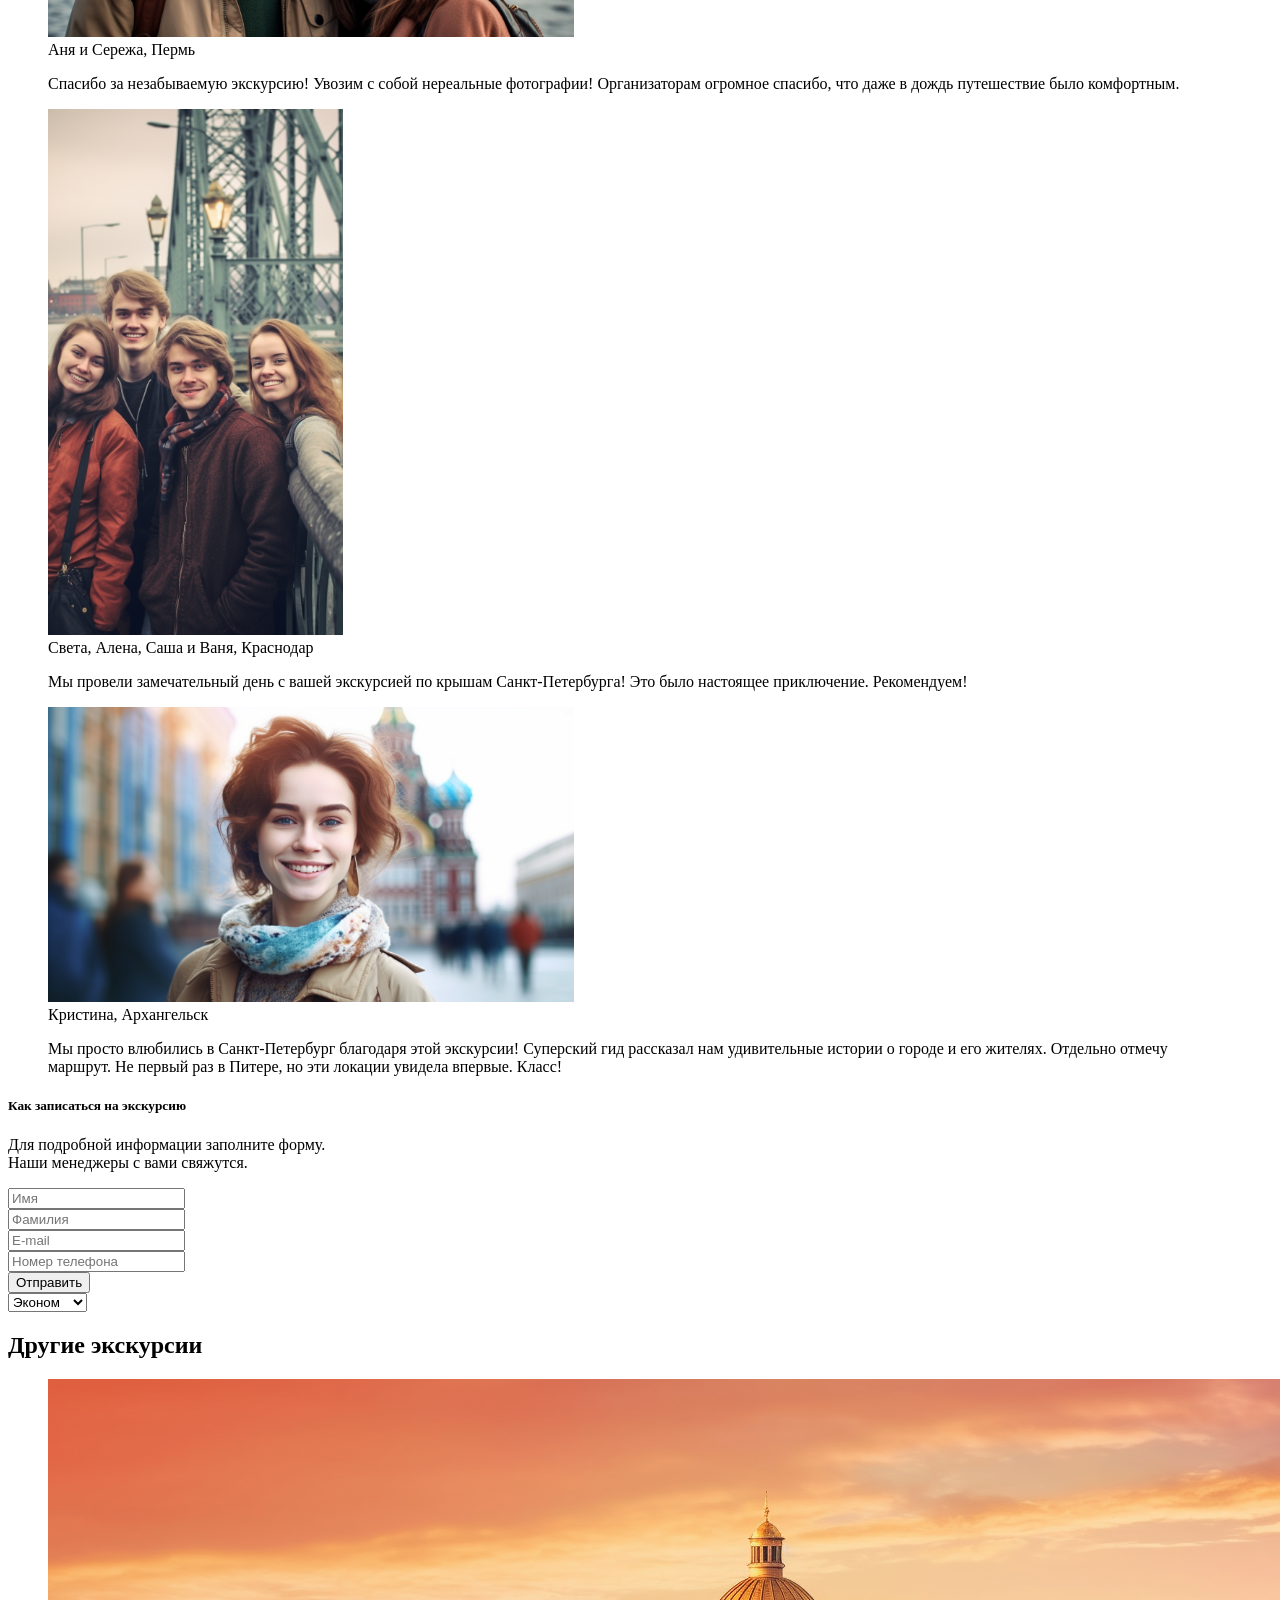
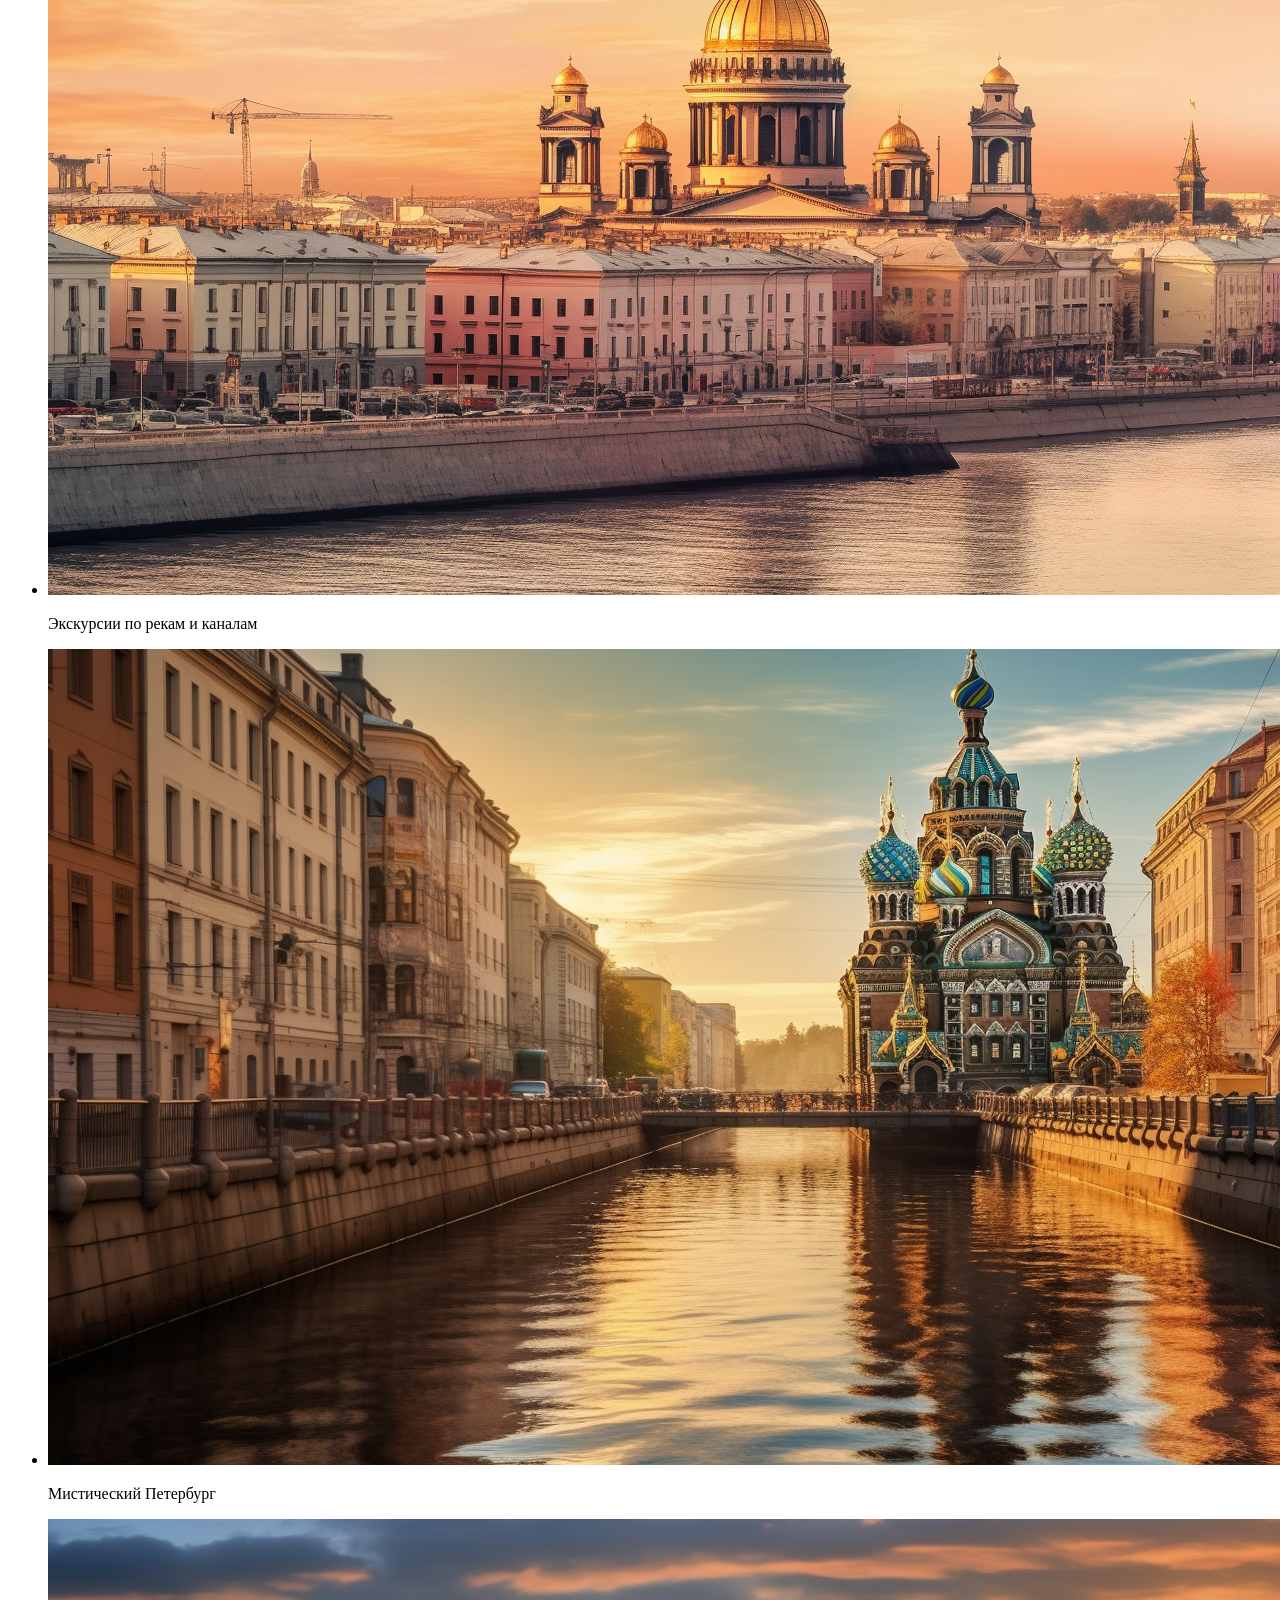
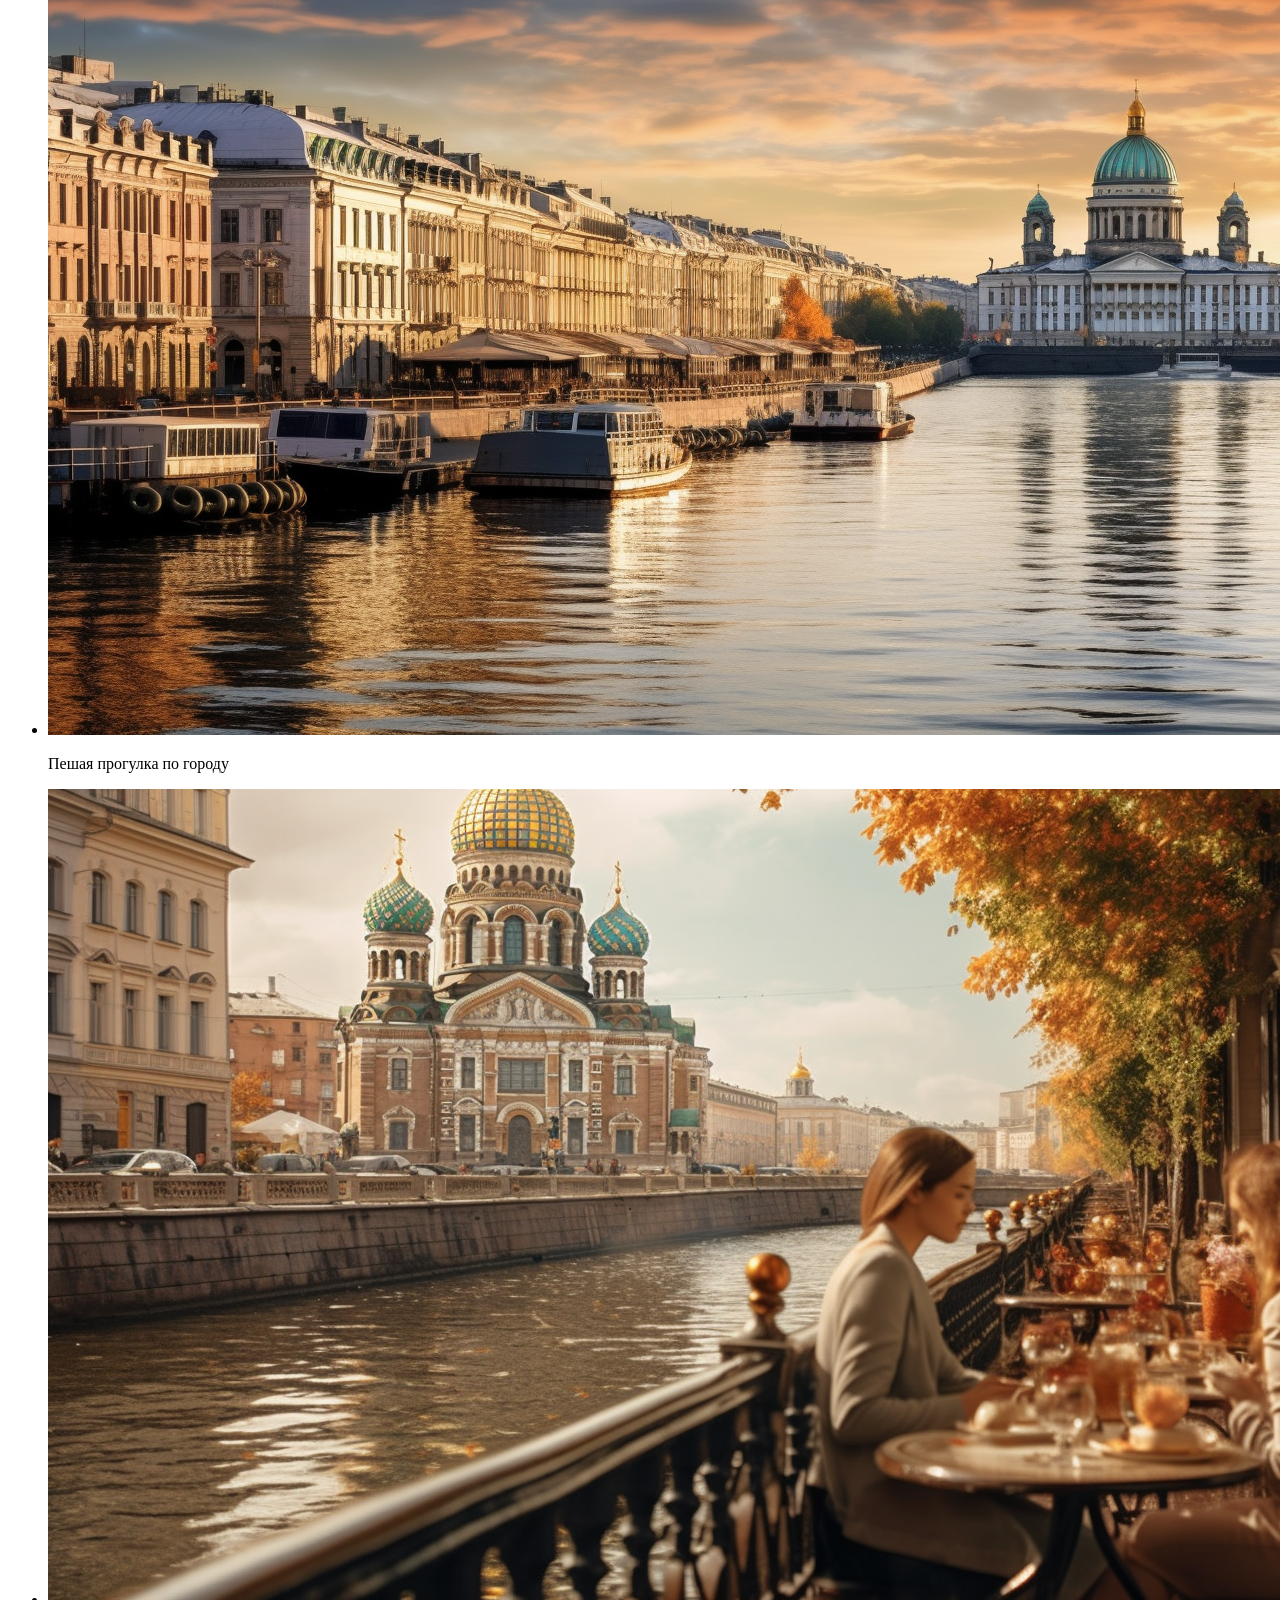
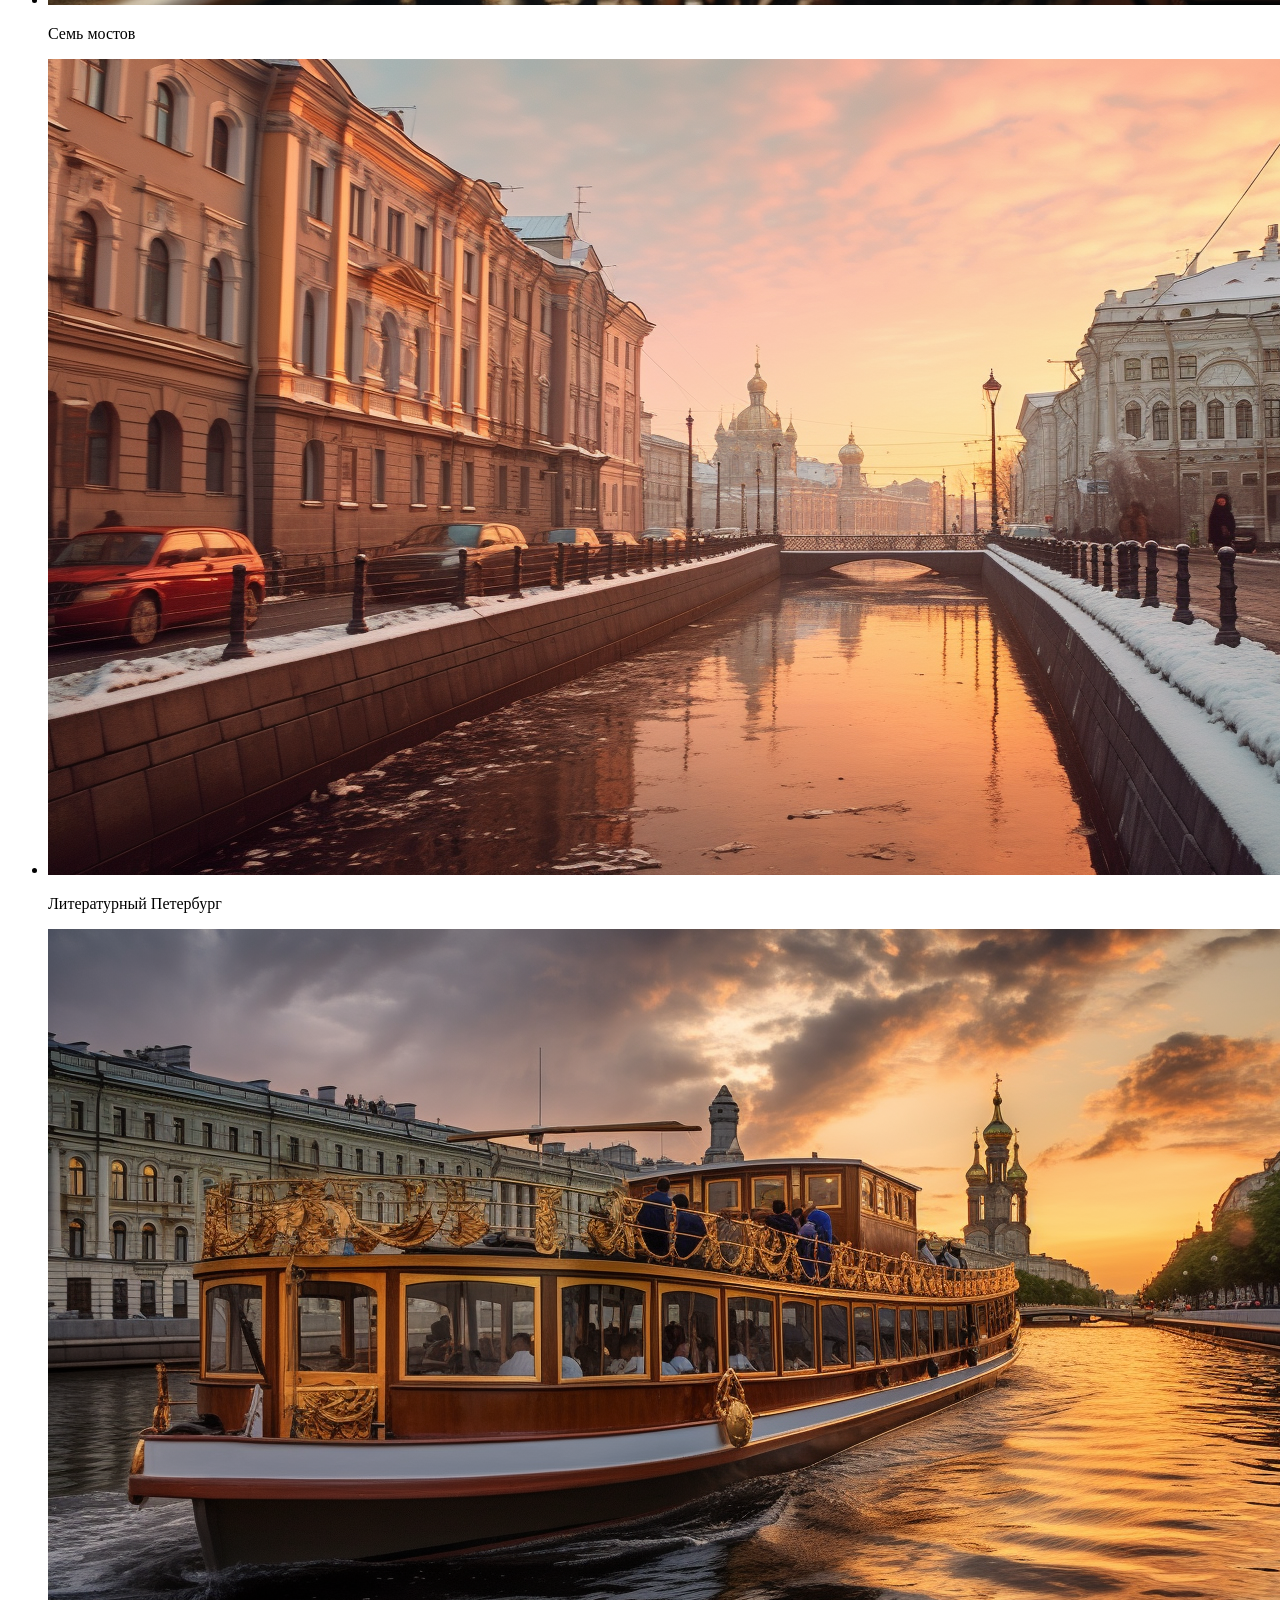
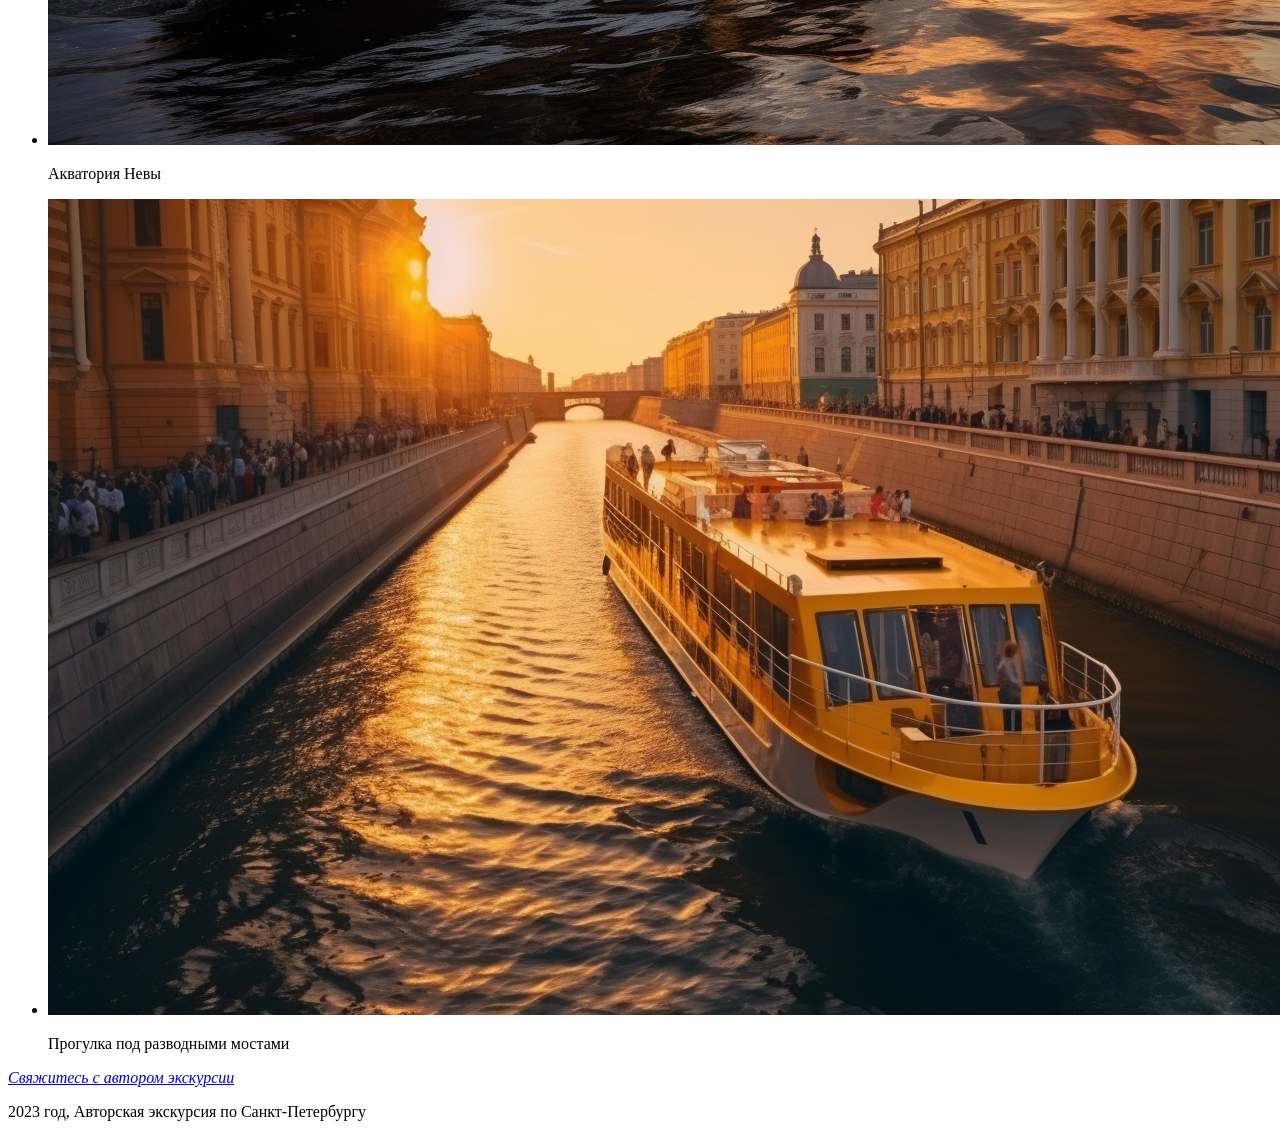
==== commit a9080d48: "complete dz3 and add photos" ====
--- a/lesson1/index.html
+++ b/lesson1/index.html
@@ -5,6 +5,29 @@
         <meta charset="utf-8">
     </head>
     <body>
+        <header>
+            <nav>
+                <ul>
+                    <li>
+                        <a href="#home">Главная</a>
+                    </li>
+                    <li>
+                        <a href="#program">Программа</a>
+                    </li>
+                    <li>
+                        <a href="#audience">Для кого</a>
+                    </li>
+                    <li>
+                        <a href="#prices">Цены</a>
+                    </li>
+                    <li>
+                        <a href="#contacts">Контакты</a>
+                    </li>
+                </ul>
+            </nav>
+        </header>
+
+        <header id="home">
         <h1 align="center">Авторская экскурсия по Санкт-Петербургу</h1>
         <img src="images/1.png"
             alt="View of Saint Petersburg"
@@ -13,183 +36,236 @@
         <p>Откройте для себя великолепие Санкт-Петербурга с нашими увлекательными экскурсиями. 
             Погрузитесь в богатую культуру и архитектуру, посетите известные достопримечательности. 
             Наши экскурсии созданы, чтобы показать вам самое лучшее, что Санкт-Петербург готов предложить.</p>
-
-        <h2>Что мы предлагаем?</h2>
-        <img src="images/10.png"
-            alt="Group of people in Saint Petersburg"
-            width="895"
-            height="502">
-        <p>Приглашаем погрузиться в историю, культуру и великолепие Санкт-Петербурга.</p>
-        <p><b>На наших экскурсиях вас ждут:</b></p>
-        <ol>
-            <li>Профессиональный гид.</li>
-            <li>Уникальные маршруты.</li>
-            <li>Комфортный трансфер.</li>
-            <li>Прогулка по каналам.</li>
-            <li>Лучшие фотолокации.</li>
-            <li>Прогулки по крышам.</li>
-        </ol>
-
-        <h2>Кому подойдет экскурсия?</h2>
-        <img src="images/18.png"
-            alt="Girl in Saint Petersburg"
-            width="895"
-            height="502">
-        <ol>
-            <ul>Организованным группам от 15 человек.</ul>
-            <ul>Индивидуальным путешественикам.</ul>
-            <ul>Компаниям друзей.</ul>
-            <ul>Семьям с детьми старше 12 лет.</ul>
-        </ol>
-
-        <div class="container-tarif" id="prices">
-            <h2 class="sub-heading">Какие есть тарифы?</h2>
-            <p class="text-tarif">Мы знаем, что каждое путешествие уникально. Поэтому разработали несколько тарифов, чтобы вы могли выбрать самый комфортный для себя. Независимо от выбранного тарифа, вас ждет незабываемое путешествие.</p>
-            <table>
-                <tr>
-                    <th>Тариф</th>
-                    <th>Группа</th>
-                    <th>Стоимость</th>
-                    <th>Программа</th>
-                </tr>
-                <tr>
-                    <td>Эконом</td>
-                    <td>От 15 человек</td>
-                    <td>1500 руб.</td>
-                    <td>Пешая прогулка,<br>Погрулка по крышам</td>
-                </tr>
-                <tr>
-                    <td>Комфорт</td>
-                    <td>От 7 человек</td>
-                    <td>2500 руб.</td>
-                    <td>Пешая прогулка,<br>Экскурсия по рекам и каналам,<br>Погрулка по крышам</td>
-                </tr>
-                <tr>
-                    <td>Премиум</td>
-                    <td>от 4 до 6 человек</td>
-                    <td>4200 руб.</td>
-                    <td>Пешая прогулка,<br>Экскурсия по рекам и каналам,<br>Погрулка по крышам,<br>Экскурсия в Петергоф</td>
-                </tr>
-                <tr>
-                    <td>Люкс</td>
-                    <td>1-2 человека</td>
-                    <td>6000 руб.</td>
-                    <td>Эксклюзивные маршруты под ключ,<br>Пешая прогулка,<br>Экскурсия по рекам и каналам,<br>Погрулка по крышам,<br>Экскурсия в Петергоф</td>
-                </tr>
-            </table>
-            <p>Мы предлагаем различные варианты оплаты. Менеджер поможет подобрать оптимальный вариант.</p>
-        </div>
-
-        <div class="dop">
-            <h2>Дополнительные услуги</h2>
-            <form class="dop-form">
-                <ul>
-                    <li>
-                    <input type="checkbox" name="services" value="transfer" data-price="100">
-                    <label>Трансфер до места начала экскурсии</label>
-                    </li>
-                    <li>
-                    <input type="checkbox" name="services" value="disabled_transfer" data-price="100">
-                    <label>Трансфер для людей из маломобильных групп населения</label>
-                    </li>
-                    <li>
-                        <input type="checkbox" name="services" value="breakfast" data-price="100">
-                        <label>Завтрак</label>
-                    </li>
-                    <li>
-                        <input type="checkbox" name="services" value="lunch" data-price="100">
-                        <label>Обед</label>
-                    </li>
-                    <li>
-                        <input type="checkbox" name="services" value="dinner" data-price="100">
-                        <label>Ужин</label>
-                    </li>
-                    <li>
-                        <input type="checkbox" name="services" value="translator" data-price="100">
-                        <label>Переводчик с русского на английский язык</label>
-                    </li>
-                    <li>
-                        <input type="checkbox" name="services" value="children_guide" data-price="100">
-                        <label>Экскурсовод для детей</label>
-                    </li>
-                    <li>
-                        <input type="checkbox" name="services" value="sign_language_interpreter" data-price="100">
-                        <label>Сурдопереводчик</label>
-                    </li>
-                </ul>
-            </form>
-            <p2 id="total-price">Сумма: 0 рублей</p2>
-            <script>
-                const checkboxes = document.querySelectorAll('input[name="services"]');
-                const totalPriceElement = document.getElementById('total-price');
-            
-                checkboxes.forEach(checkbox => {
-                checkbox.addEventListener('change', () => {
-                    let totalPrice = 0;
-                    checkboxes.forEach(checkbox => {
-                    if (checkbox.checked) {
-                        totalPrice += parseInt(checkbox.getAttribute('data-price'));
-                    }
-                    });
-                    totalPriceElement.textContent = `Сумма: ${totalPrice} рублей`;
-                });
-                });
-            </script>
-        </div>
-
-        <h2>Отзывы участников</h2>
-        <figure>
-        <img src="images/5.png"
-            alt="People who visited Saint Petersburg and they are happy about it"
-            width="526"
-            height="295">
-        <figcaption>Аня и Сережа, Пермь</figcaption>
-        </figure>
-        <blockquote>Спасибо за незабываемую экскурсию! Увозим с собой нереальные фотографии!
-            Организаторам огромное спасибо, что даже в дождь путешествие было комфортным.</blockquote>
-
-        <figure>
-            <img src="images/17.png"
-                alt="Friends were glad to visit Saint Petersburg"
-                width="295"
-                height="526">
-            <figcaption>Света, Алена, Саша и Ваня, Краснодар</figcaption>
-        </figure>
-        <blockquote>Мы провели замечательный день 
-            с вашей экскурсией по крышам Санкт-Петербурга! Это было настоящее приключение. Рекомендуем!</blockquote>
-
-        <figure>
-            <img src="images/21.png"
-                alt="Girl vicited Saint Petersburg and loved it"
-                width="526"
-                height="295">
-            <figcaption>Кристина, Архангельск</figcaption>
-        </figure>
-        <blockquote>Мы просто влюбились в Санкт-Петербург благодаря этой экскурсии! 
-            Суперский гид рассказал нам удивительные истории о городе и его жителях. Отдельно отмечу маршрут. 
-            Не первый раз в Питере, но эти локации увидела впервые. Класс!
-        </blockquote>
-
-        <div class="column">
-            <h5>Как записаться на экскурсию</h5>
-            <p>Для подробной информации заполните форму.<br>Наши менеджеры с вами свяжутся.</p>
-            <form>
-            <input type="text" placeholder="Имя"><br>
-            <input type="text" placeholder="Фамилия"><br>
-            <input type="email" placeholder="E-mail"><br>
-            <input type="tel" placeholder="Номер телефона"><br>
-            <button type="submit">Отправить</button>
-            </form>
-        </div>
-
-        <select name="tariff" id="tariff">
-            <label for="tariff">Выберите тариф:</label>
-            <option value="economy">Эконом</option>
-            <option value="comfort">Комфорт</option>
-            <option value="premium">Премиум</option>
-            <option value="luxury">Люкс</option>
-        </select>
-
-        <a href="https://t.me/edusondaily">Свяжитесь с автором экскурсии</a>
+            </header>
+
+            <main>
+                <section id="program">
+                <h2>Что мы предлагаем?</h2>
+                <img src="images/10.png"
+                    alt="Group of people in Saint Petersburg"
+                    width="895"
+                    height="502">
+                <p>Приглашаем погрузиться в историю, культуру и великолепие Санкт-Петербурга.</p>
+                <p><b>На наших экскурсиях вас ждут:</b></p>
+                <ol>
+                    <li>Профессиональный гид.</li>
+                    <li>Уникальные маршруты.</li>
+                    <li>Комфортный трансфер.</li>
+                    <li>Прогулка по каналам.</li>
+                    <li>Лучшие фотолокации.</li>
+                    <li>Прогулки по крышам.</li>
+                </ol>
+                </section>
+
+                <section id="audience">
+                    <h2>Кому подойдет экскурсия?</h2>
+                    <img src="images/18.png"
+                        alt="Girl in Saint Petersburg"
+                        width="895"
+                        height="502">
+                    <ol>
+                        <ul>Организованным группам от 15 человек.</ul>
+                        <ul>Индивидуальным путешественикам.</ul>
+                        <ul>Компаниям друзей.</ul>
+                        <ul>Семьям с детьми старше 12 лет.</ul>
+                    </ol>
+                </section>
+
+                <section class="container-tarif" id="prices">
+                    <h2 class="sub-heading">Какие есть тарифы?</h2>
+                    <p class="text-tarif">Мы знаем, что каждое путешествие уникально. Поэтому разработали несколько тарифов, чтобы вы могли выбрать самый комфортный для себя. Независимо от выбранного тарифа, вас ждет незабываемое путешествие.</p>
+                    <table>
+                        <tr>
+                            <th>Тариф</th>
+                            <th>Группа</th>
+                            <th>Стоимость</th>
+                            <th>Программа</th>
+                        </tr>
+                        <tr>
+                            <td>Эконом</td>
+                            <td>От 15 человек</td>
+                            <td>1500 руб.</td>
+                            <td>Пешая прогулка,<br>Погрулка по крышам</td>
+                        </tr>
+                        <tr>
+                            <td>Комфорт</td>
+                            <td>От 7 человек</td>
+                            <td>2500 руб.</td>
+                            <td>Пешая прогулка,<br>Экскурсия по рекам и каналам,<br>Погрулка по крышам</td>
+                        </tr>
+                        <tr>
+                            <td>Премиум</td>
+                            <td>от 4 до 6 человек</td>
+                            <td>4200 руб.</td>
+                            <td>Пешая прогулка,<br>Экскурсия по рекам и каналам,<br>Погрулка по крышам,<br>Экскурсия в Петергоф</td>
+                        </tr>
+                        <tr>
+                            <td>Люкс</td>
+                            <td>1-2 человека</td>
+                            <td>6000 руб.</td>
+                            <td>Эксклюзивные маршруты под ключ,<br>Пешая прогулка,<br>Экскурсия по рекам и каналам,<br>Погрулка по крышам,<br>Экскурсия в Петергоф</td>
+                        </tr>
+                    </table>
+                    <p>Мы предлагаем различные варианты оплаты. Менеджер поможет подобрать оптимальный вариант.</p>
+                </section>
+
+                <section class="dop">
+                    <h2>Дополнительные услуги</h2>
+                    <form class="dop-form">
+                        <ul>
+                            <li>
+                            <input type="checkbox" name="services" value="transfer" data-price="100">
+                            <label>Трансфер до места начала экскурсии</label>
+                            </li>
+                            <li>
+                            <input type="checkbox" name="services" value="disabled_transfer" data-price="100">
+                            <label>Трансфер для людей из маломобильных групп населения</label>
+                            </li>
+                            <li>
+                                <input type="checkbox" name="services" value="breakfast" data-price="100">
+                                <label>Завтрак</label>
+                            </li>
+                            <li>
+                                <input type="checkbox" name="services" value="lunch" data-price="100">
+                                <label>Обед</label>
+                            </li>
+                            <li>
+                                <input type="checkbox" name="services" value="dinner" data-price="100">
+                                <label>Ужин</label>
+                            </li>
+                            <li>
+                                <input type="checkbox" name="services" value="translator" data-price="100">
+                                <label>Переводчик с русского на английский язык</label>
+                            </li>
+                            <li>
+                                <input type="checkbox" name="services" value="children_guide" data-price="100">
+                                <label>Экскурсовод для детей</label>
+                            </li>
+                            <li>
+                                <input type="checkbox" name="services" value="sign_language_interpreter" data-price="100">
+                                <label>Сурдопереводчик</label>
+                            </li>
+                        </ul>
+                    </form>
+                    <p2 id="total-price">Сумма: 0 рублей</p2>
+                    <script>
+                        const checkboxes = document.querySelectorAll('input[name="services"]');
+                        const totalPriceElement = document.getElementById('total-price');
+                    
+                        checkboxes.forEach(checkbox => {
+                        checkbox.addEventListener('change', () => {
+                            let totalPrice = 0;
+                            checkboxes.forEach(checkbox => {
+                            if (checkbox.checked) {
+                                totalPrice += parseInt(checkbox.getAttribute('data-price'));
+                            }
+                            });
+                            totalPriceElement.textContent = `Сумма: ${totalPrice} рублей`;
+                        });
+                        });
+                    </script>
+                </section>
+
+                <section>
+                <h2>Отзывы участников</h2>
+                <figure>
+                <img src="images/5.png"
+                    alt="People who visited Saint Petersburg and they are happy about it"
+                    width="526"
+                    height="295">
+                <figcaption>Аня и Сережа, Пермь</figcaption>
+                </figure>
+                <blockquote>Спасибо за незабываемую экскурсию! Увозим с собой нереальные фотографии!
+                    Организаторам огромное спасибо, что даже в дождь путешествие было комфортным.</blockquote>
+
+                <figure>
+                    <img src="images/17.png"
+                        alt="Friends were glad to visit Saint Petersburg"
+                        width="295"
+                        height="526">
+                    <figcaption>Света, Алена, Саша и Ваня, Краснодар</figcaption>
+                </figure>
+                <blockquote>Мы провели замечательный день 
+                    с вашей экскурсией по крышам Санкт-Петербурга! Это было настоящее приключение. Рекомендуем!</blockquote>
+
+                <figure>
+                    <img src="images/21.png"
+                        alt="Girl vicited Saint Petersburg and loved it"
+                        width="526"
+                        height="295">
+                    <figcaption>Кристина, Архангельск</figcaption>
+                </figure>
+                <blockquote>Мы просто влюбились в Санкт-Петербург благодаря этой экскурсии! 
+                    Суперский гид рассказал нам удивительные истории о городе и его жителях. Отдельно отмечу маршрут. 
+                    Не первый раз в Питере, но эти локации увидела впервые. Класс!
+                </blockquote>
+                </section>
+
+                <section class="column">
+                    <h5>Как записаться на экскурсию</h5>
+                    <p>Для подробной информации заполните форму.<br>Наши менеджеры с вами свяжутся.</p>
+                    <form>
+                    <input type="text" placeholder="Имя"><br>
+                    <input type="text" placeholder="Фамилия"><br>
+                    <input type="email" placeholder="E-mail"><br>
+                    <input type="tel" placeholder="Номер телефона"><br>
+                    <button type="submit">Отправить</button>
+                    </form>
+                </section>
+
+                <section>
+                    <form action="">
+                        <select name="tariff" id="tariff">
+                            <label for="tariff">Выберите тариф:</label>
+                            <option value="economy">Эконом</option>
+                            <option value="comfort">Комфорт</option>
+                            <option value="premium">Премиум</option>
+                            <option value="luxury">Люкс</option>
+                        </select>
+                    </form>
+                </section>
+                
+                <aside>
+                    <h2>Другие экскурсии</h2>
+                    <ul>
+                        <li>
+                            <img src="images/2.png" alt="Rivers and chanels of Saint Petersburg">
+                            <p>Экскурсии по рекам и каналам</p>
+                        </li>
+                        <li>
+                            <img src="images/3.png" alt="Mystical Saint Petersburg">
+                            <p>Мистический Петербург</p>
+                        </li>
+                        <li>
+                            <img src="images/4.png" alt="walk in Saint Petersburg">
+                            <p>Пешая прогулка по городу</p>
+                        </li>
+                        <li>
+                            <img src="images/6.png" alt="bridges">
+                            <p>Семь мостов</p>
+                        </li>
+                        <li>
+                            <img src="images/7.png" alt="literature of Saint Petersburg">
+                            <p>Литературный Петербург</p>
+                        </li>
+                        <li>
+                            <img src="images/8.png" alt="Neva river">
+                            <p>Акватория Невы</p>
+                        </li>
+                        <li>
+                            <img src="images/9.png" alt="Walk under bridge">
+                            <p>Прогулка под разводными мостами</p>
+                        </li>
+                    </ul>
+                </aside>
+        </main>
+
+        <address id="contacts">
+            <a href="https://t.me/edusondaily">Свяжитесь с автором экскурсии</a>
+        </address>
+
+        <footer>
+            <p>2023 год, Авторская экскурсия по Санкт-Петербургу</p>
+        </footer>
     </body>
 </html>
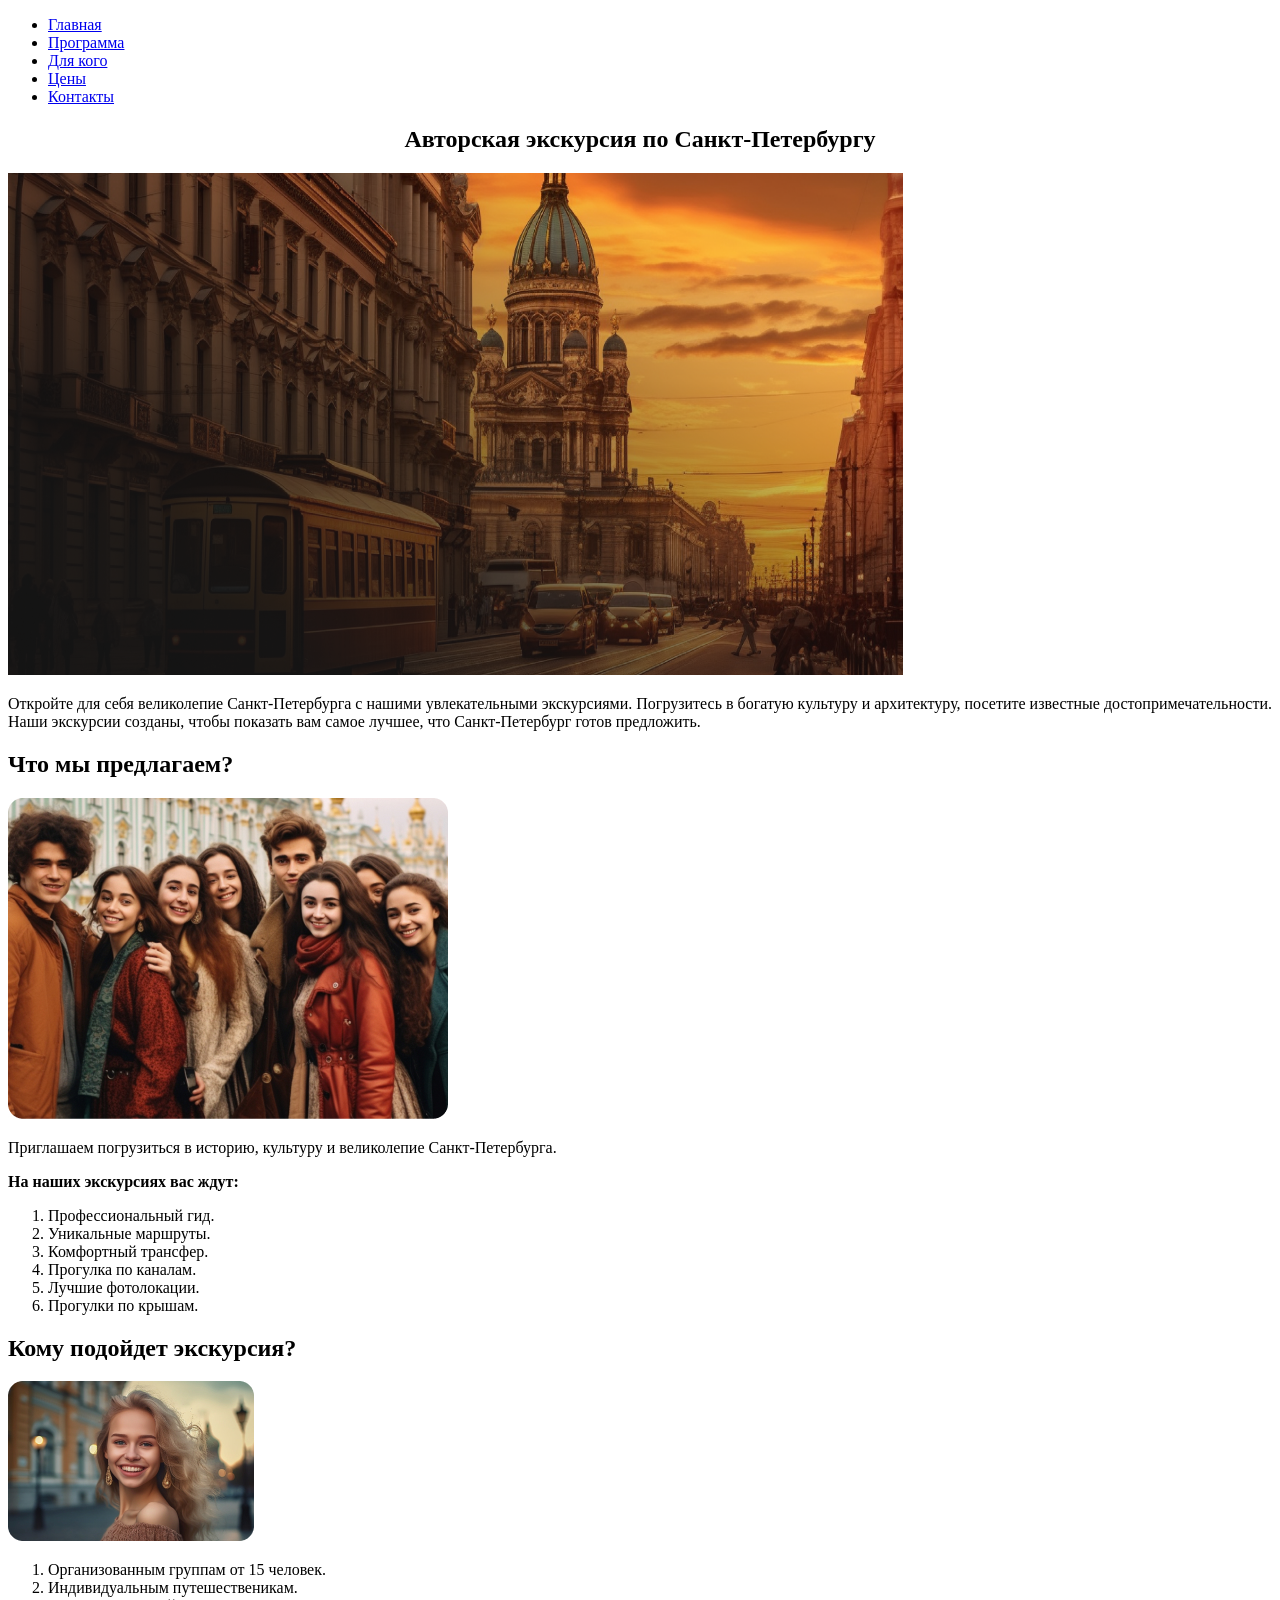
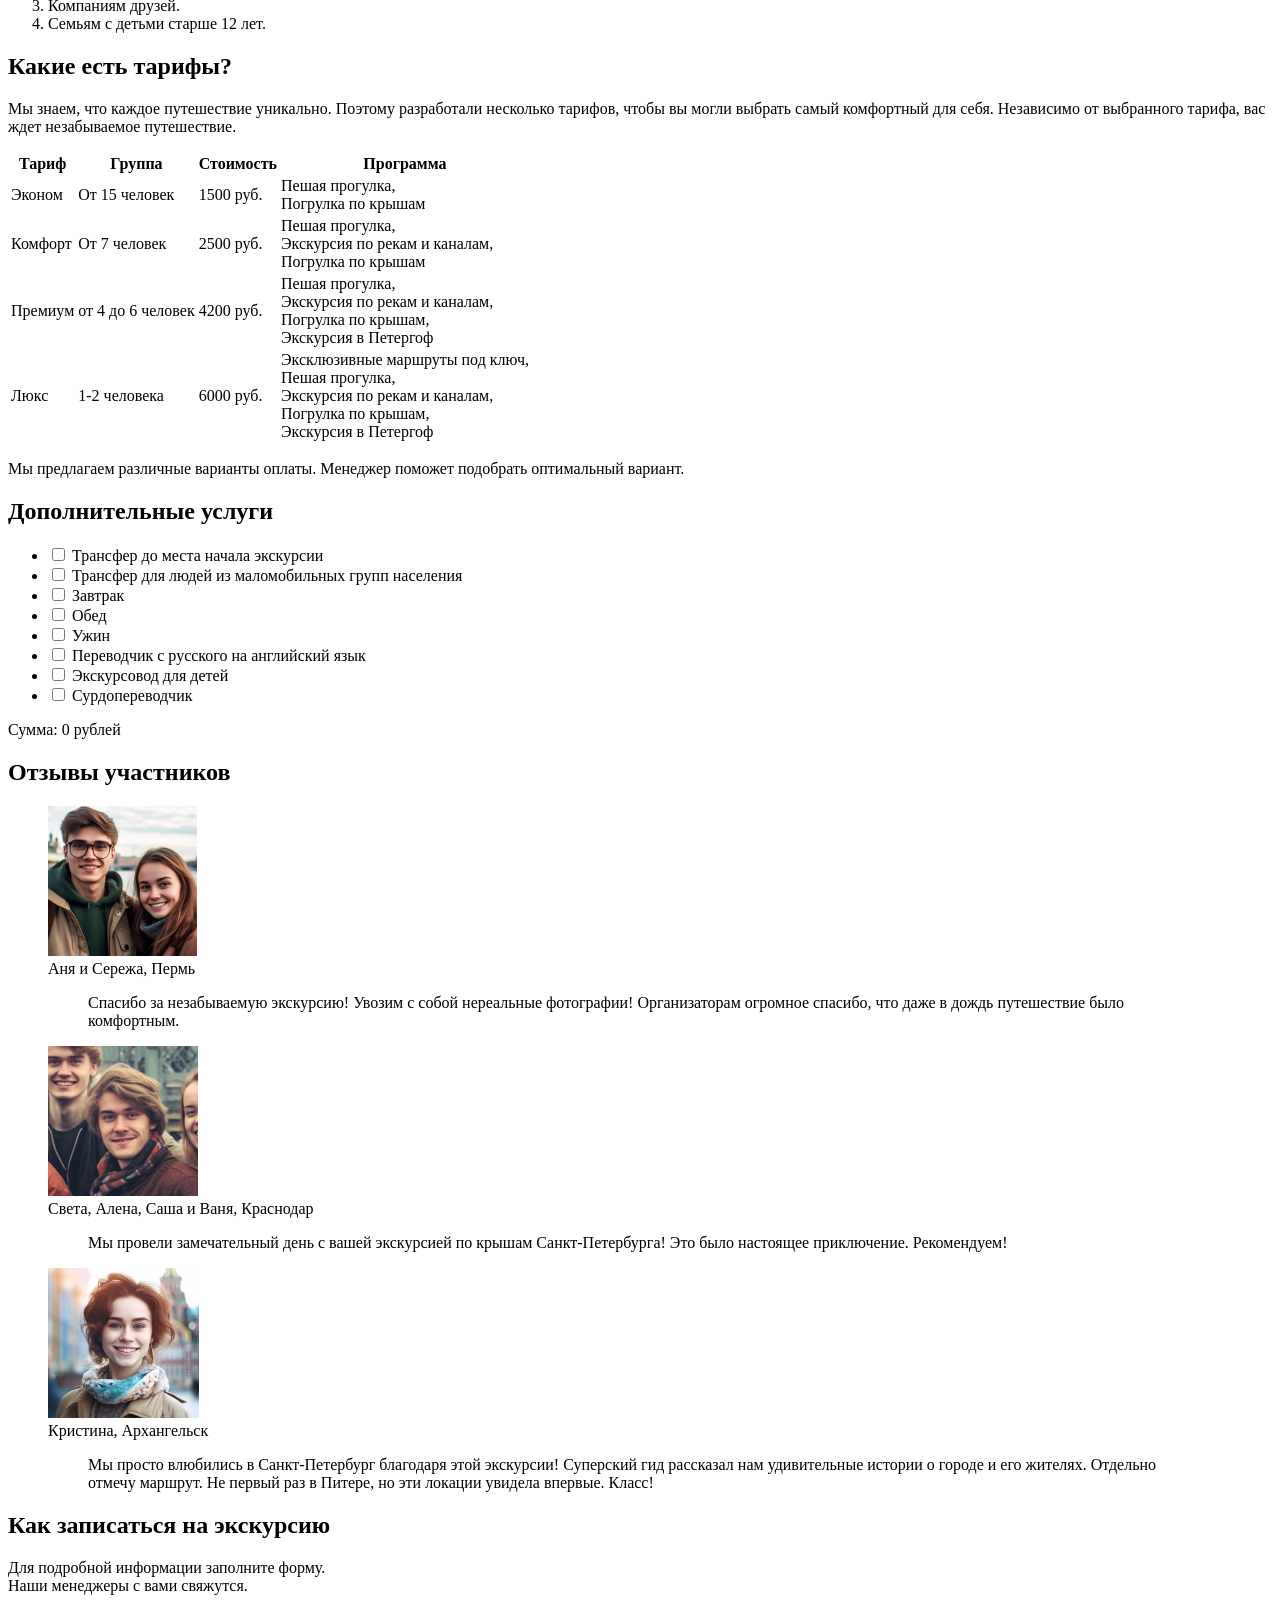
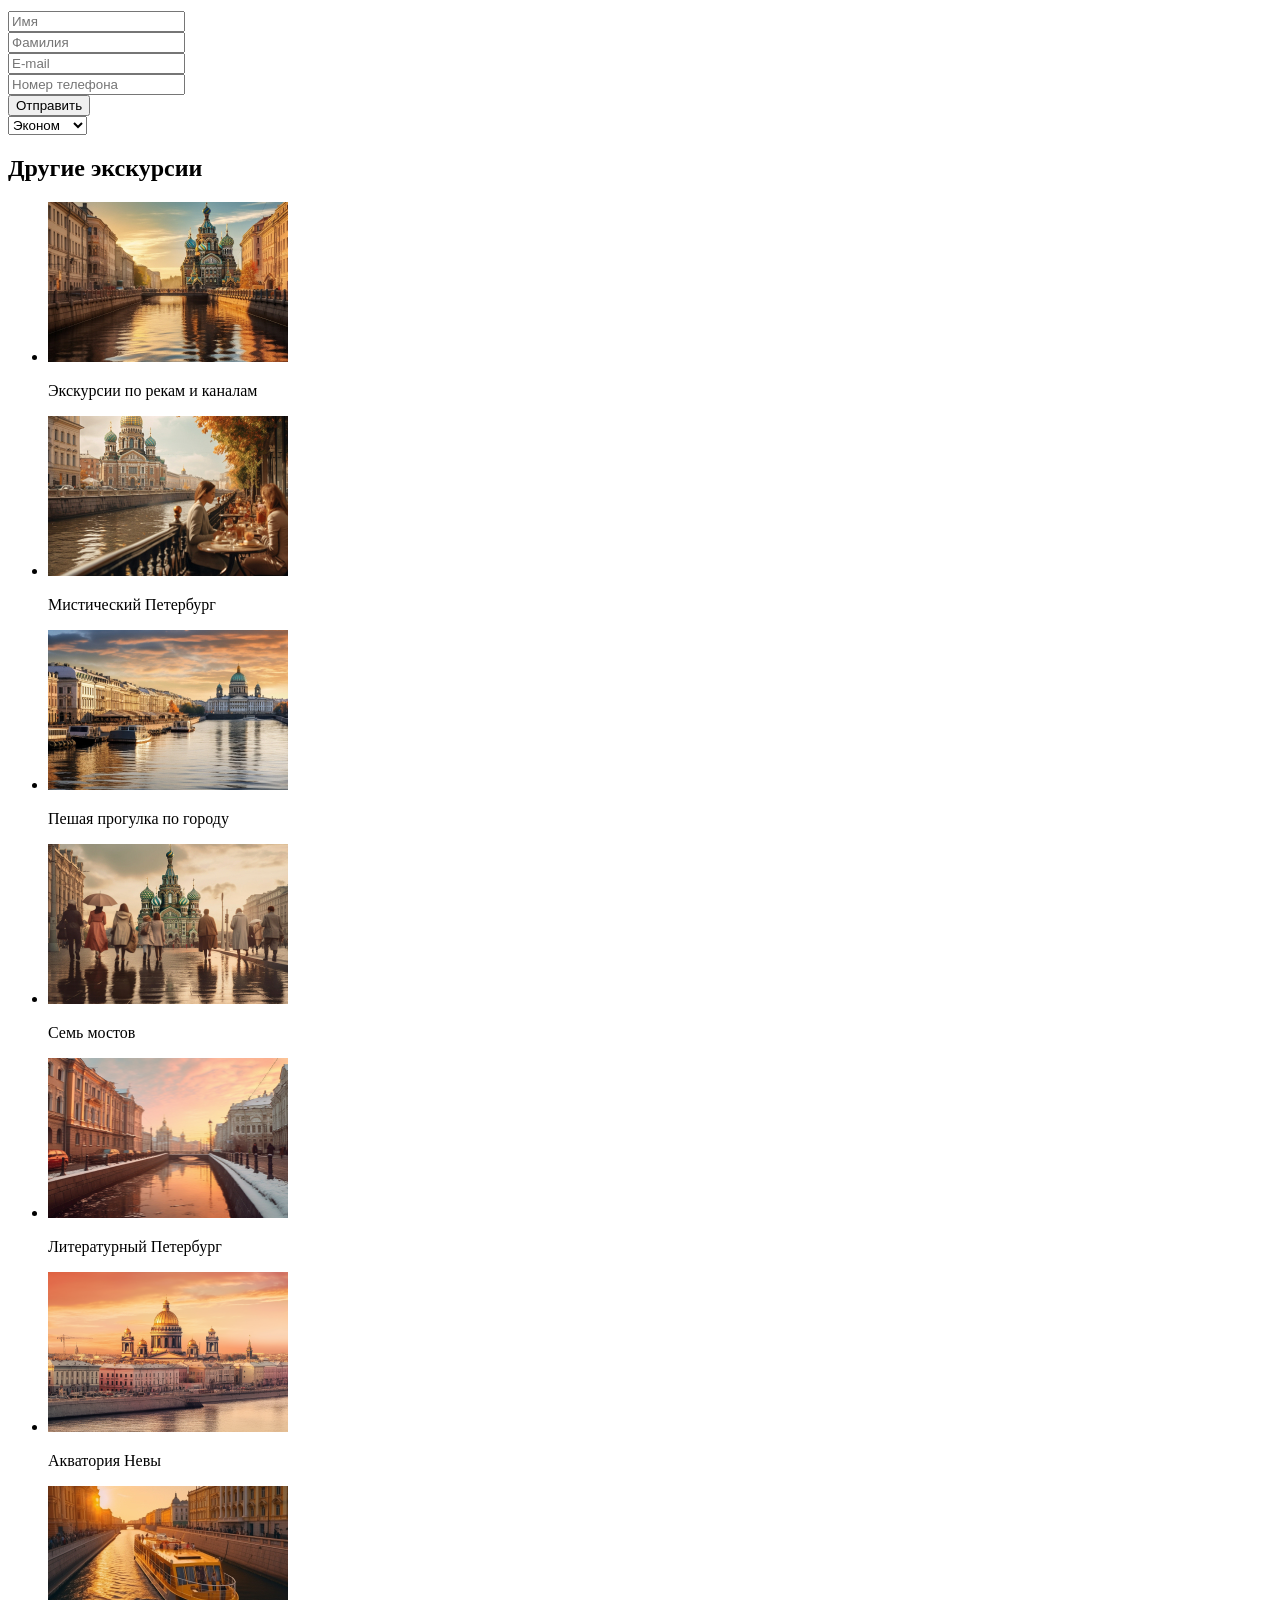
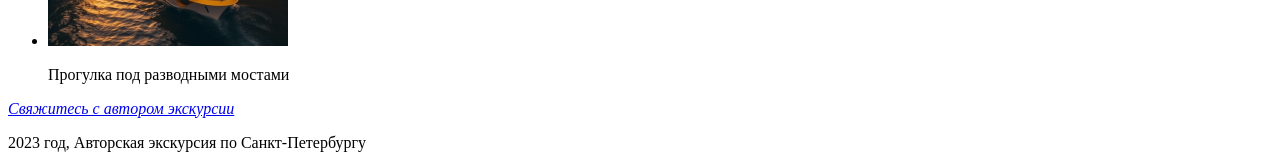
==== commit 5fcd4414: "completed dz 4 and added photos" ====
--- a/lesson1/index.html
+++ b/lesson1/index.html
@@ -1,271 +1,258 @@
 <!DOCTYPE html>
-<html>
-    <head>
-        <title>Экскурсия по Санкт-Петербургу</title>
-        <meta charset="utf-8">
-    </head>
-    <body>
-        <header>
-            <nav>
-                <ul>
-                    <li>
-                        <a href="#home">Главная</a>
-                    </li>
-                    <li>
-                        <a href="#program">Программа</a>
-                    </li>
-                    <li>
-                        <a href="#audience">Для кого</a>
-                    </li>
-                    <li>
-                        <a href="#prices">Цены</a>
-                    </li>
-                    <li>
-                        <a href="#contacts">Контакты</a>
-                    </li>
-                </ul>
-            </nav>
-        </header>
-
-        <header id="home">
+<html lang="ru">
+<head>
+    <title>Экскурсия по Санкт-Петербургу</title>
+    <meta charset="utf-8">
+</head>
+<body>
+    <header>
+        <nav>
+            <ul>
+                <li>
+                    <a href="#home">Главная</a>
+                </li>
+                <li>
+                    <a href="#program">Программа</a>
+                </li>
+                <li>
+                    <a href="#audience">Для кого</a>
+                </li>
+                <li>
+                    <a href="#prices">Цены</a>
+                </li>
+                <li>
+                    <a href="#contacts">Контакты</a>
+                </li>
+            </ul>
+        </nav>
+    </header>
+
+    <section id="home">
         <h1 align="center">Авторская экскурсия по Санкт-Петербургу</h1>
-        <img src="images/1.png"
-            alt="View of Saint Petersburg"
-            width="895"
-            height="502">
+        <img src="images/intro.png" alt="Виды Санкт-Петербурга" width="895" height="502">
         <p>Откройте для себя великолепие Санкт-Петербурга с нашими увлекательными экскурсиями. 
             Погрузитесь в богатую культуру и архитектуру, посетите известные достопримечательности. 
             Наши экскурсии созданы, чтобы показать вам самое лучшее, что Санкт-Петербург готов предложить.</p>
-            </header>
-
-            <main>
-                <section id="program">
-                <h2>Что мы предлагаем?</h2>
-                <img src="images/10.png"
-                    alt="Group of people in Saint Petersburg"
-                    width="895"
-                    height="502">
-                <p>Приглашаем погрузиться в историю, культуру и великолепие Санкт-Петербурга.</p>
-                <p><b>На наших экскурсиях вас ждут:</b></p>
-                <ol>
-                    <li>Профессиональный гид.</li>
-                    <li>Уникальные маршруты.</li>
-                    <li>Комфортный трансфер.</li>
-                    <li>Прогулка по каналам.</li>
-                    <li>Лучшие фотолокации.</li>
-                    <li>Прогулки по крышам.</li>
-                </ol>
-                </section>
-
-                <section id="audience">
-                    <h2>Кому подойдет экскурсия?</h2>
-                    <img src="images/18.png"
-                        alt="Girl in Saint Petersburg"
-                        width="895"
-                        height="502">
-                    <ol>
-                        <ul>Организованным группам от 15 человек.</ul>
-                        <ul>Индивидуальным путешественикам.</ul>
-                        <ul>Компаниям друзей.</ul>
-                        <ul>Семьям с детьми старше 12 лет.</ul>
-                    </ol>
-                </section>
-
-                <section class="container-tarif" id="prices">
-                    <h2 class="sub-heading">Какие есть тарифы?</h2>
-                    <p class="text-tarif">Мы знаем, что каждое путешествие уникально. Поэтому разработали несколько тарифов, чтобы вы могли выбрать самый комфортный для себя. Независимо от выбранного тарифа, вас ждет незабываемое путешествие.</p>
-                    <table>
-                        <tr>
-                            <th>Тариф</th>
-                            <th>Группа</th>
-                            <th>Стоимость</th>
-                            <th>Программа</th>
-                        </tr>
-                        <tr>
-                            <td>Эконом</td>
-                            <td>От 15 человек</td>
-                            <td>1500 руб.</td>
-                            <td>Пешая прогулка,<br>Погрулка по крышам</td>
-                        </tr>
-                        <tr>
-                            <td>Комфорт</td>
-                            <td>От 7 человек</td>
-                            <td>2500 руб.</td>
-                            <td>Пешая прогулка,<br>Экскурсия по рекам и каналам,<br>Погрулка по крышам</td>
-                        </tr>
-                        <tr>
-                            <td>Премиум</td>
-                            <td>от 4 до 6 человек</td>
-                            <td>4200 руб.</td>
-                            <td>Пешая прогулка,<br>Экскурсия по рекам и каналам,<br>Погрулка по крышам,<br>Экскурсия в Петергоф</td>
-                        </tr>
-                        <tr>
-                            <td>Люкс</td>
-                            <td>1-2 человека</td>
-                            <td>6000 руб.</td>
-                            <td>Эксклюзивные маршруты под ключ,<br>Пешая прогулка,<br>Экскурсия по рекам и каналам,<br>Погрулка по крышам,<br>Экскурсия в Петергоф</td>
-                        </tr>
-                    </table>
-                    <p>Мы предлагаем различные варианты оплаты. Менеджер поможет подобрать оптимальный вариант.</p>
-                </section>
-
-                <section class="dop">
-                    <h2>Дополнительные услуги</h2>
-                    <form class="dop-form">
-                        <ul>
-                            <li>
-                            <input type="checkbox" name="services" value="transfer" data-price="100">
-                            <label>Трансфер до места начала экскурсии</label>
-                            </li>
-                            <li>
-                            <input type="checkbox" name="services" value="disabled_transfer" data-price="100">
-                            <label>Трансфер для людей из маломобильных групп населения</label>
-                            </li>
-                            <li>
-                                <input type="checkbox" name="services" value="breakfast" data-price="100">
-                                <label>Завтрак</label>
-                            </li>
-                            <li>
-                                <input type="checkbox" name="services" value="lunch" data-price="100">
-                                <label>Обед</label>
-                            </li>
-                            <li>
-                                <input type="checkbox" name="services" value="dinner" data-price="100">
-                                <label>Ужин</label>
-                            </li>
-                            <li>
-                                <input type="checkbox" name="services" value="translator" data-price="100">
-                                <label>Переводчик с русского на английский язык</label>
-                            </li>
-                            <li>
-                                <input type="checkbox" name="services" value="children_guide" data-price="100">
-                                <label>Экскурсовод для детей</label>
-                            </li>
-                            <li>
-                                <input type="checkbox" name="services" value="sign_language_interpreter" data-price="100">
-                                <label>Сурдопереводчик</label>
-                            </li>
-                        </ul>
-                    </form>
-                    <p2 id="total-price">Сумма: 0 рублей</p2>
-                    <script>
-                        const checkboxes = document.querySelectorAll('input[name="services"]');
-                        const totalPriceElement = document.getElementById('total-price');
-                    
-                        checkboxes.forEach(checkbox => {
-                        checkbox.addEventListener('change', () => {
-                            let totalPrice = 0;
-                            checkboxes.forEach(checkbox => {
-                            if (checkbox.checked) {
-                                totalPrice += parseInt(checkbox.getAttribute('data-price'));
-                            }
-                            });
-                            totalPriceElement.textContent = `Сумма: ${totalPrice} рублей`;
-                        });
-                        });
-                    </script>
-                </section>
-
-                <section>
-                <h2>Отзывы участников</h2>
-                <figure>
-                <img src="images/5.png"
-                    alt="People who visited Saint Petersburg and they are happy about it"
-                    width="526"
-                    height="295">
+    </section>
+
+    <main>
+        <section id="program">
+            <h2>Что мы предлагаем?</h2>
+            <img src="images/program.jpg" alt="Молодые люди позируют и улыбаются на фоне Эрмитажа, Санкт-Петербург" width="440" height="321">
+            <p>Приглашаем погрузиться в историю, культуру и великолепие Санкт-Петербурга.</p>
+            <p><b>На наших экскурсиях вас ждут:</b></p>
+            <ol>
+                <li>Профессиональный гид.</li>
+                <li>Уникальные маршруты.</li>
+                <li>Комфортный трансфер.</li>
+                <li>Прогулка по каналам.</li>
+                <li>Лучшие фотолокации.</li>
+                <li>Прогулки по крышам.</li>
+            </ol>
+        </section>
+
+        <section id="audience">
+            <h2>Кому подойдет экскурсия?</h2>
+            <img src="images/auditory-1.jpg" alt="Девушка в Санкт-Петербурге" width="246" height="160">
+            <ol>
+                <li>Организованным группам от 15 человек.</li>
+                <li>Индивидуальным путешественикам.</li>
+                <li>Компаниям друзей.</li>
+                <li>Семьям с детьми старше 12 лет.</li>
+            </ol>
+        </section>
+
+        <section class="container-tarif" id="prices">
+            <h2 class="sub-heading">Какие есть тарифы?</h2>
+            <p class="text-tarif">Мы знаем, что каждое путешествие уникально. Поэтому разработали несколько тарифов, чтобы вы могли выбрать самый комфортный для себя. Независимо от выбранного тарифа, вас ждет незабываемое путешествие.</p>
+            <table>
+                <tr>
+                    <th>Тариф</th>
+                    <th>Группа</th>
+                    <th>Стоимость</th>
+                    <th>Программа</th>
+                </tr>
+                <tr>
+                    <td>Эконом</td>
+                    <td>От 15 человек</td>
+                    <td>1500 руб.</td>
+                    <td>Пешая прогулка,<br>Погрулка по крышам</td>
+                </tr>
+                <tr>
+                    <td>Комфорт</td>
+                    <td>От 7 человек</td>
+                    <td>2500 руб.</td>
+                    <td>Пешая прогулка,<br>Экскурсия по рекам и каналам,<br>Погрулка по крышам</td>
+                </tr>
+                <tr>
+                    <td>Премиум</td>
+                    <td>от 4 до 6 человек</td>
+                    <td>4200 руб.</td>
+                    <td>Пешая прогулка,<br>Экскурсия по рекам и каналам,<br>Погрулка по крышам,<br>Экскурсия в Петергоф</td>
+                </tr>
+                <tr>
+                    <td>Люкс</td>
+                    <td>1-2 человека</td>
+                    <td>6000 руб.</td>
+                    <td>Эксклюзивные маршруты под ключ,<br>Пешая прогулка,<br>Экскурсия по рекам и каналам,<br>Погрулка по крышам,<br>Экскурсия в Петергоф</td>
+                </tr>
+            </table>
+            <p>Мы предлагаем различные варианты оплаты. Менеджер поможет подобрать оптимальный вариант.</p>
+        </section>
+
+        <section class="dop">
+            <h2>Дополнительные услуги</h2>
+            <form class="dop-form">
+                <ul>
+                    <li>
+                        <input type="checkbox" name="services" value="transfer" data-price="100">
+                        <label>Трансфер до места начала экскурсии</label>
+                    </li>
+                    <li>
+                        <input type="checkbox" name="services" value="disabled_transfer" data-price="100">
+                        <label>Трансфер для людей из маломобильных групп населения</label>
+                    </li>
+                    <li>
+                        <input type="checkbox" name="services" value="breakfast" data-price="100">
+                        <label>Завтрак</label>
+                    </li>
+                    <li>
+                        <input type="checkbox" name="services" value="lunch" data-price="100">
+                        <label>Обед</label>
+                    </li>
+                    <li>
+                        <input type="checkbox" name="services" value="dinner" data-price="100">
+                        <label>Ужин</label>
+                    </li>
+                    <li>
+                        <input type="checkbox" name="services" value="translator" data-price="100">
+                        <label>Переводчик с русского на английский язык</label>
+                    </li>
+                    <li>
+                        <input type="checkbox" name="services" value="children_guide" data-price="100">
+                        <label>Экскурсовод для детей</label>
+                    </li>
+                    <li>
+                        <input type="checkbox" name="services" value="sign_language_interpreter" data-price="100">
+                        <label>Сурдопереводчик</label>
+                    </li>
+                </ul>
+            </form>
+            <p id="total-price">Сумма: 0 рублей</p>
+        </section>
+
+        <section>
+            <h2>Отзывы участников</h2>
+            <figure>
+                <img src="images/reviews-1.jpg" alt="Молодая пара, которые посетили Санкт-Петербург, и они довольны этим" width="149" height="150">
                 <figcaption>Аня и Сережа, Пермь</figcaption>
-                </figure>
-                <blockquote>Спасибо за незабываемую экскурсию! Увозим с собой нереальные фотографии!
-                    Организаторам огромное спасибо, что даже в дождь путешествие было комфортным.</blockquote>
-
-                <figure>
-                    <img src="images/17.png"
-                        alt="Friends were glad to visit Saint Petersburg"
-                        width="295"
-                        height="526">
-                    <figcaption>Света, Алена, Саша и Ваня, Краснодар</figcaption>
-                </figure>
-                <blockquote>Мы провели замечательный день 
-                    с вашей экскурсией по крышам Санкт-Петербурга! Это было настоящее приключение. Рекомендуем!</blockquote>
-
-                <figure>
-                    <img src="images/21.png"
-                        alt="Girl vicited Saint Petersburg and loved it"
-                        width="526"
-                        height="295">
-                    <figcaption>Кристина, Архангельск</figcaption>
-                </figure>
-                <blockquote>Мы просто влюбились в Санкт-Петербург благодаря этой экскурсии! 
+                <blockquote>
+                    Спасибо за незабываемую экскурсию! Увозим с собой нереальные фотографии!
+                    Организаторам огромное спасибо, что даже в дождь путешествие было комфортным.
+                </blockquote>
+            </figure>
+            
+            <figure>
+                <img src="images/reviews-2.jpg" alt="Друзья были рады увидеть Санкт-Петербург" width="150" height="150">
+                <figcaption>Света, Алена, Саша и Ваня, Краснодар</figcaption>
+                <blockquote>
+                    Мы провели замечательный день 
+                    с вашей экскурсией по крышам Санкт-Петербурга! Это было настоящее приключение. Рекомендуем!
+                </blockquote>
+            </figure>
+        
+            <figure>
+                <img src="images/reviews-3.jpg" alt="Девушка увидела Санкт-Петербург и влюбилась в него" width="151" height="150">
+                <figcaption>Кристина, Архангельск</figcaption>
+                <blockquote>
+                    Мы просто влюбились в Санкт-Петербург благодаря этой экскурсии! 
                     Суперский гид рассказал нам удивительные истории о городе и его жителях. Отдельно отмечу маршрут. 
                     Не первый раз в Питере, но эти локации увидела впервые. Класс!
                 </blockquote>
-                </section>
-
-                <section class="column">
-                    <h5>Как записаться на экскурсию</h5>
-                    <p>Для подробной информации заполните форму.<br>Наши менеджеры с вами свяжутся.</p>
-                    <form>
-                    <input type="text" placeholder="Имя"><br>
-                    <input type="text" placeholder="Фамилия"><br>
-                    <input type="email" placeholder="E-mail"><br>
-                    <input type="tel" placeholder="Номер телефона"><br>
-                    <button type="submit">Отправить</button>
-                    </form>
-                </section>
-
-                <section>
-                    <form action="">
-                        <select name="tariff" id="tariff">
-                            <label for="tariff">Выберите тариф:</label>
-                            <option value="economy">Эконом</option>
-                            <option value="comfort">Комфорт</option>
-                            <option value="premium">Премиум</option>
-                            <option value="luxury">Люкс</option>
-                        </select>
-                    </form>
-                </section>
+            </figure>
+        </section>
+
+        <section class="column">
+            <h2>Как записаться на экскурсию</h2>
+            <p>Для подробной информации заполните форму.<br>Наши менеджеры с вами свяжутся.</p>
+            <form>
+            <input type="text" placeholder="Имя"><br>
+            <input type="text" placeholder="Фамилия"><br>
+            <input type="email" placeholder="E-mail"><br>
+            <input type="tel" placeholder="Номер телефона"><br>
+            <button type="submit">Отправить</button>
+            </form>
+        </section>
+
+        <section>
+            <form action="">
+                <select name="tariff" id="tariff">
+                    <label for="tariff">Выберите тариф:</label>
+                    <option value="economy">Эконом</option>
+                    <option value="comfort">Комфорт</option>
+                    <option value="premium">Премиум</option>
+                    <option value="luxury">Люкс</option>
+                </select>
+            </form>
+        </section>
                 
-                <aside>
-                    <h2>Другие экскурсии</h2>
-                    <ul>
-                        <li>
-                            <img src="images/2.png" alt="Rivers and chanels of Saint Petersburg">
-                            <p>Экскурсии по рекам и каналам</p>
-                        </li>
-                        <li>
-                            <img src="images/3.png" alt="Mystical Saint Petersburg">
-                            <p>Мистический Петербург</p>
-                        </li>
-                        <li>
-                            <img src="images/4.png" alt="walk in Saint Petersburg">
-                            <p>Пешая прогулка по городу</p>
-                        </li>
-                        <li>
-                            <img src="images/6.png" alt="bridges">
-                            <p>Семь мостов</p>
-                        </li>
-                        <li>
-                            <img src="images/7.png" alt="literature of Saint Petersburg">
-                            <p>Литературный Петербург</p>
-                        </li>
-                        <li>
-                            <img src="images/8.png" alt="Neva river">
-                            <p>Акватория Невы</p>
-                        </li>
-                        <li>
-                            <img src="images/9.png" alt="Walk under bridge">
-                            <p>Прогулка под разводными мостами</p>
-                        </li>
-                    </ul>
-                </aside>
-        </main>
-
+        <aside>
+            <h2>Другие экскурсии</h2>
+            <ul>
+                <li>
+                    <img src="images/card-1.jpg" alt="Реки и каналы в Санкт-Петербурге" width="240" height="160">
+                    <p>Экскурсии по рекам и каналам</p>
+                </li>
+                <li>
+                    <img src="images/card-2.jpg" alt="Девушки сидят за столиком кафе на набережной Петербурга" width="240" height="160">
+                    <p>Мистический Петербург</p>
+                </li>
+                <li>
+                    <img src="images/card-3.jpg" alt="Вид на Неву и собор Санкт-Петербурга" width="240" height="160">
+                    <p>Пешая прогулка по городу</p>
+                </li>
+                <li>
+                    <img src="images/card-4.jpg" alt="Люди гуляют рядом с достопримечательностями Санкт-Петербурга" width="240" height="160">
+                    <p>Семь мостов</p>
+                </li>
+                <li>
+                    <img src="images/card-5.jpg" alt="Осенний вид Санкт-Петербурга" width="240" height="160">
+                    <p>Литературный Петербург</p>
+                </li>
+                <li>
+                    <img src="images/card-6.jpg" alt="Вид на достопримечательности Санкт-Петербурга" width="240" height="160">
+                    <p>Акватория Невы</p>
+                </li>
+                <li>
+                    <img src="images/card-7.jpg" alt="Вид на Неву и туристический кораблик" width="240" height="160">
+                    <p>Прогулка под разводными мостами</p>
+                </li>
+            </ul>
+        </aside>
         <address id="contacts">
             <a href="https://t.me/edusondaily">Свяжитесь с автором экскурсии</a>
         </address>
-
-        <footer>
-            <p>2023 год, Авторская экскурсия по Санкт-Петербургу</p>
-        </footer>
-    </body>
+    </main>
+
+    <footer>
+        <p>2023 год, Авторская экскурсия по Санкт-Петербургу</p>
+    </footer>
+    
+    <script>
+        const checkboxes = document.querySelectorAll('input[name="services"]');
+        const totalPriceElement = document.getElementById('total-price');
+                    
+        checkboxes.forEach(checkbox => {
+        checkbox.addEventListener('change', () => {
+            let totalPrice = 0;
+            checkboxes.forEach(checkbox => {
+            if (checkbox.checked) {
+                totalPrice += parseInt(checkbox.getAttribute('data-price'));
+            }
+            });
+            totalPriceElement.textContent = `Сумма: ${totalPrice} рублей`;
+        });
+        });
+    </script>
+</body>
 </html>
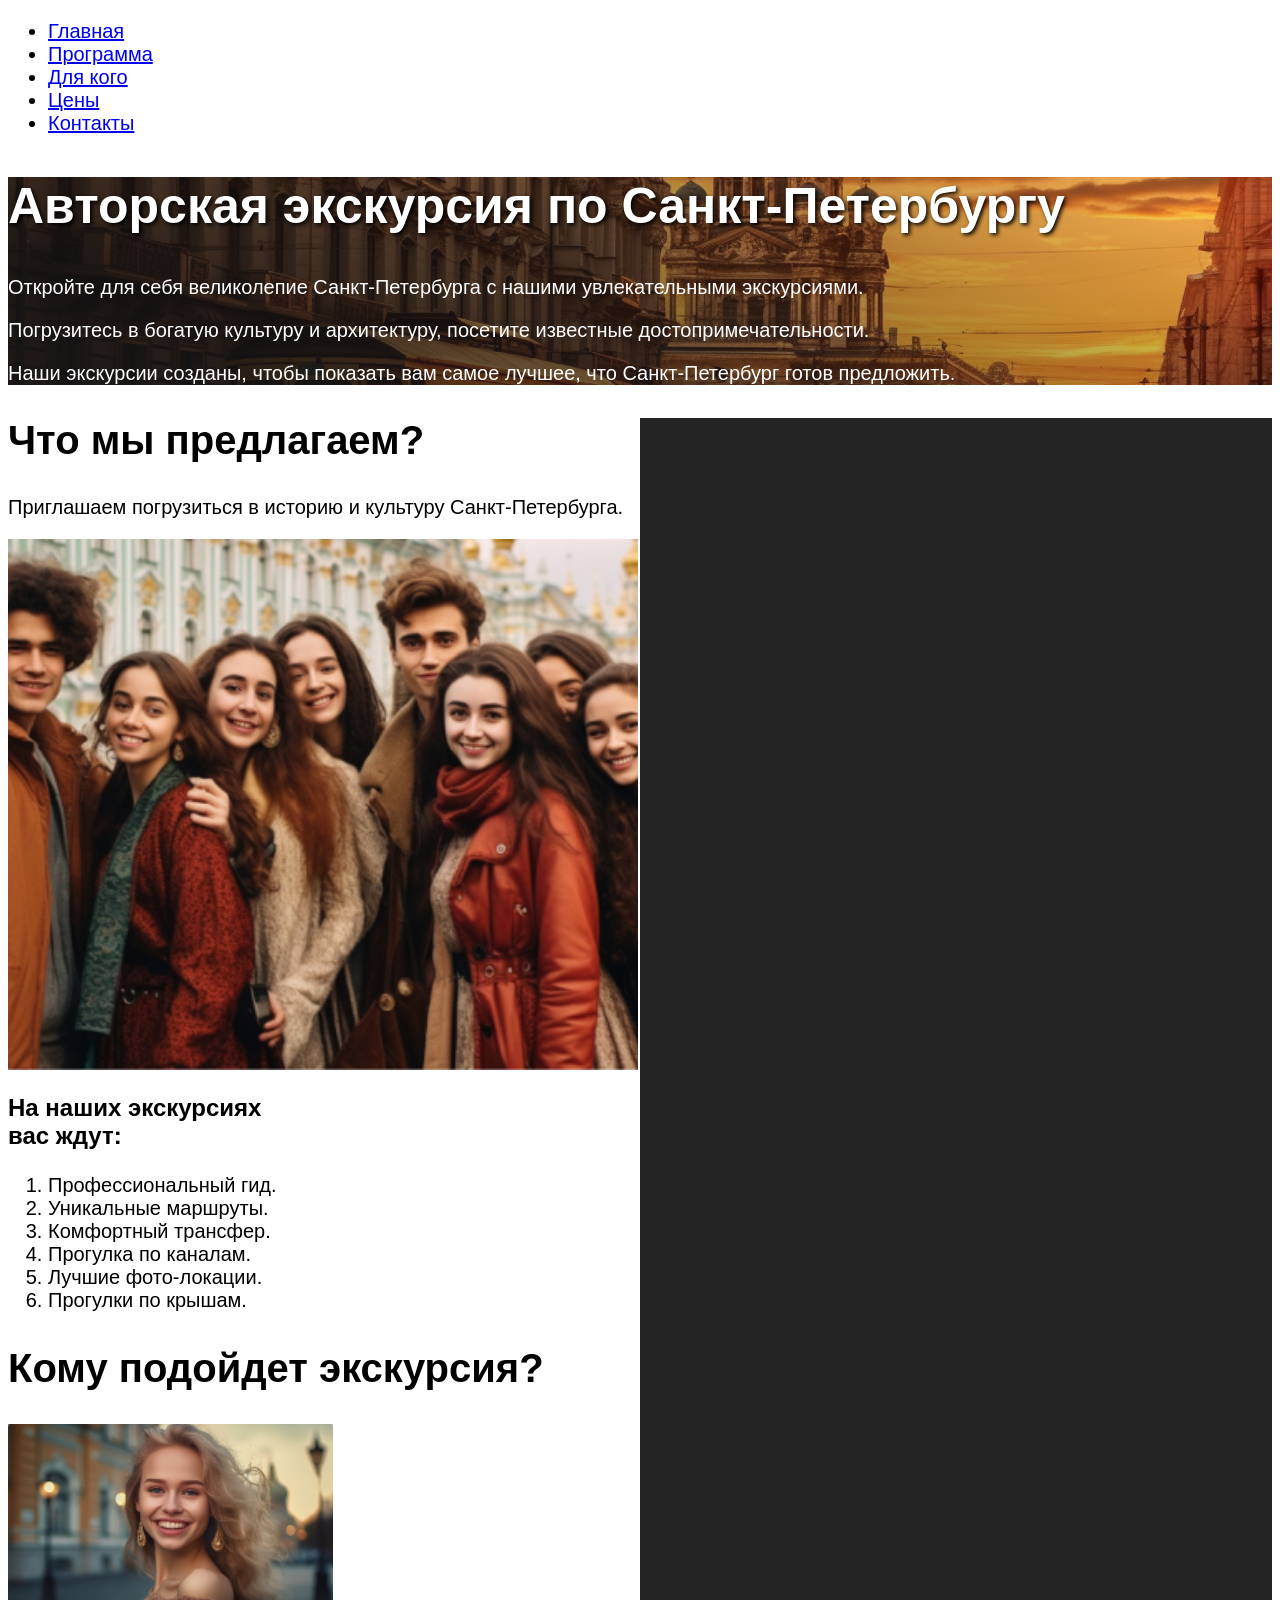
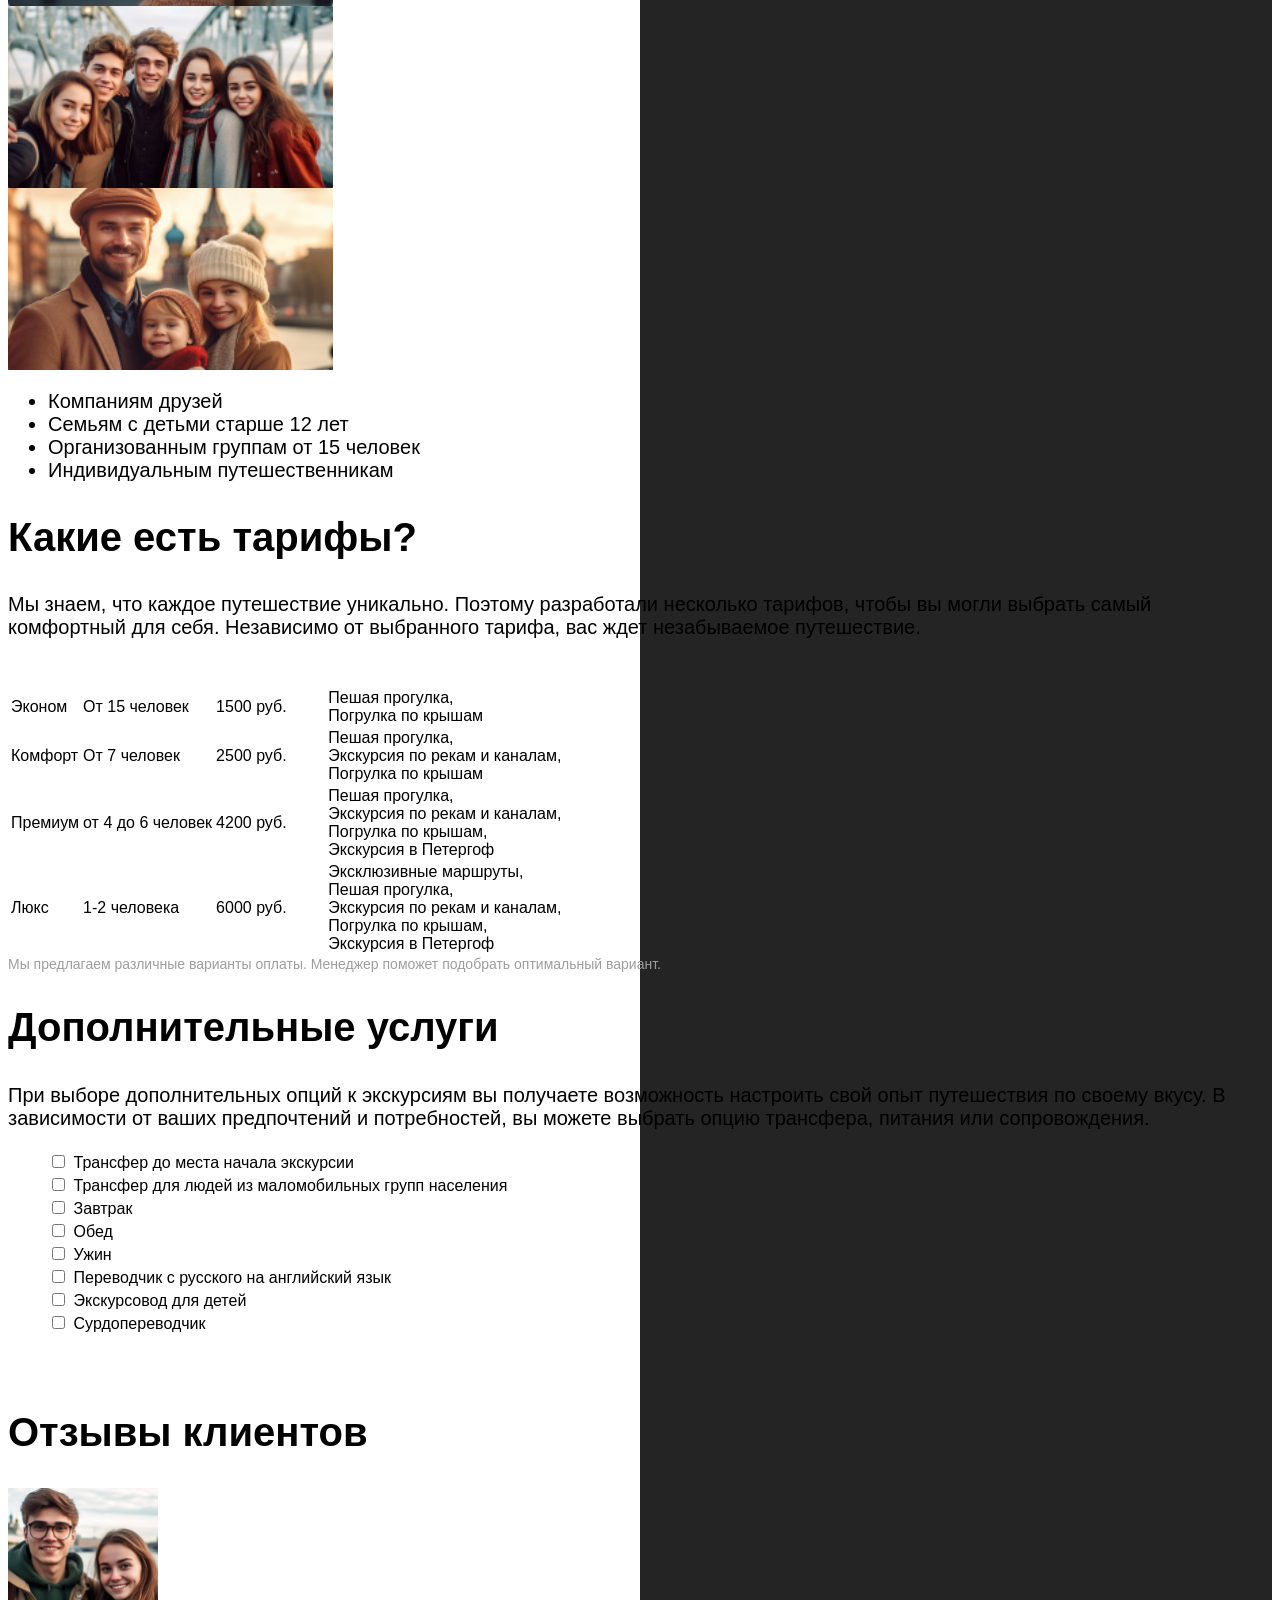
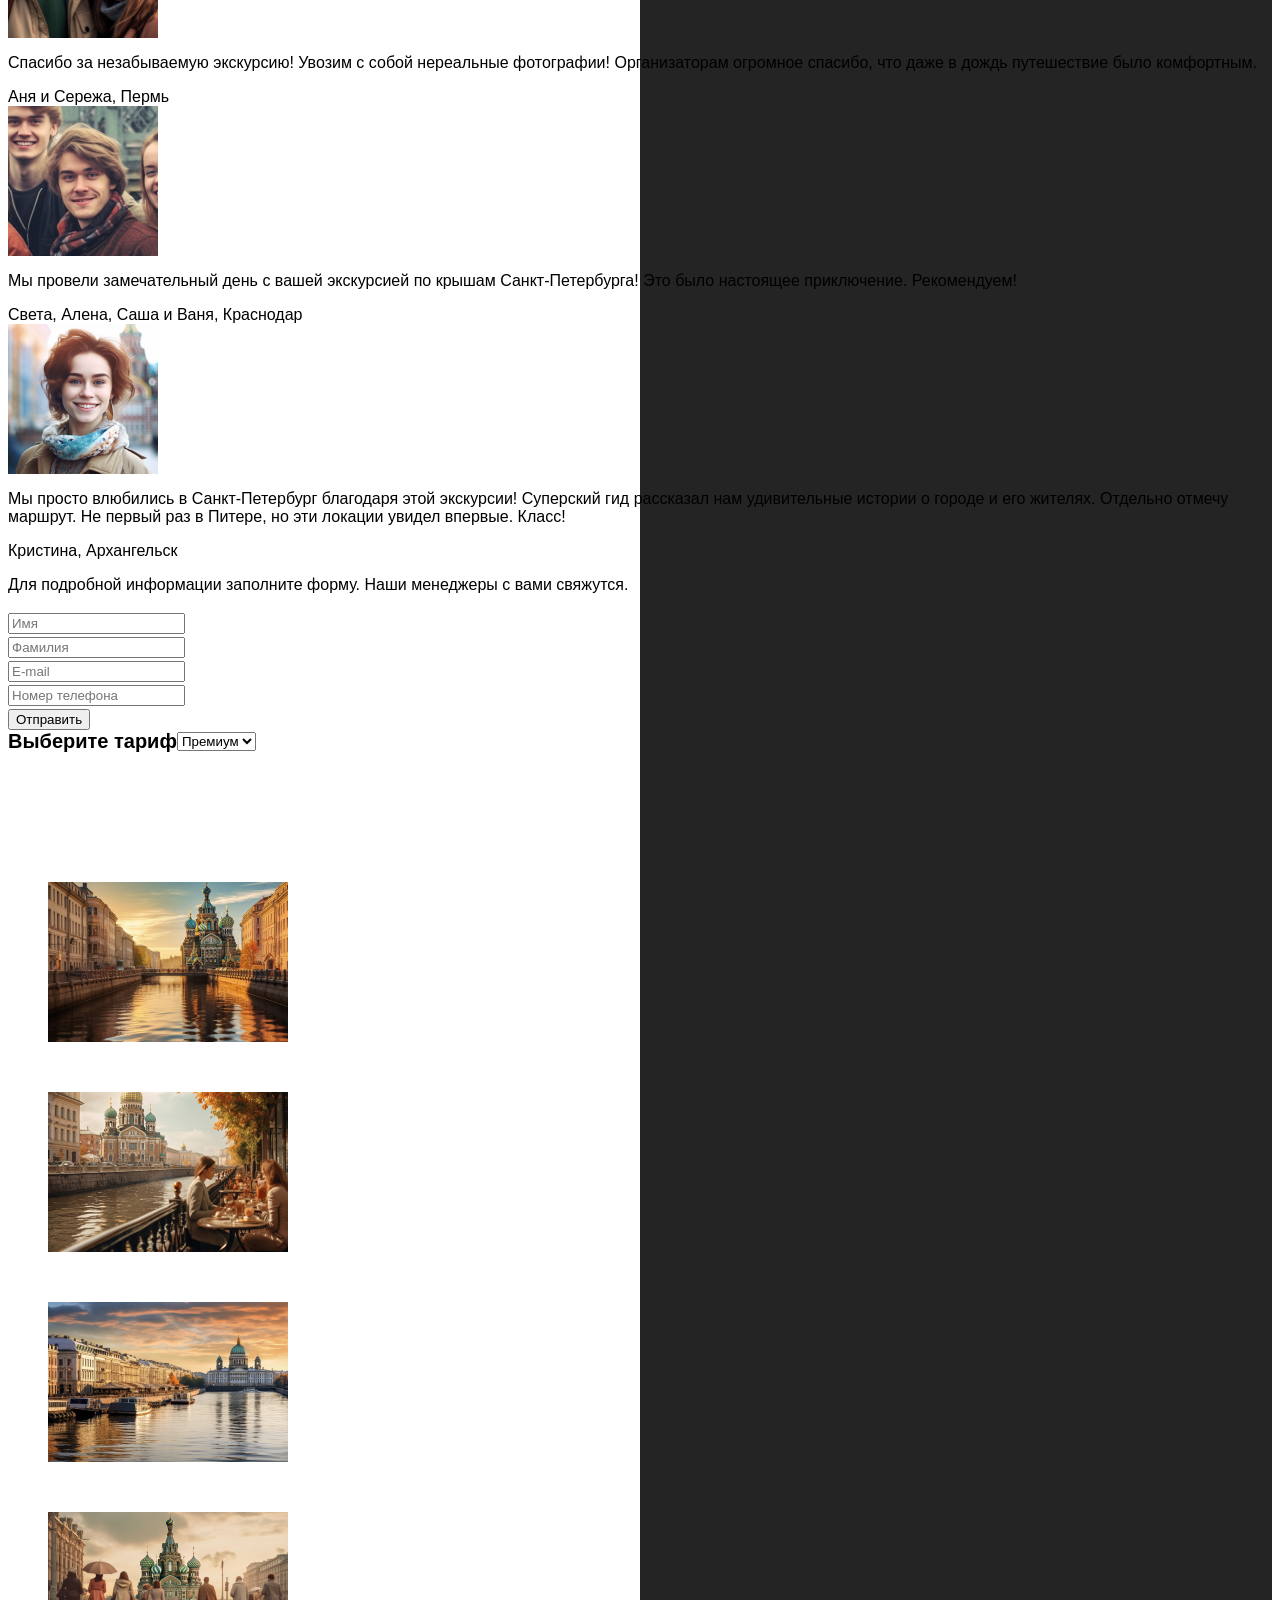
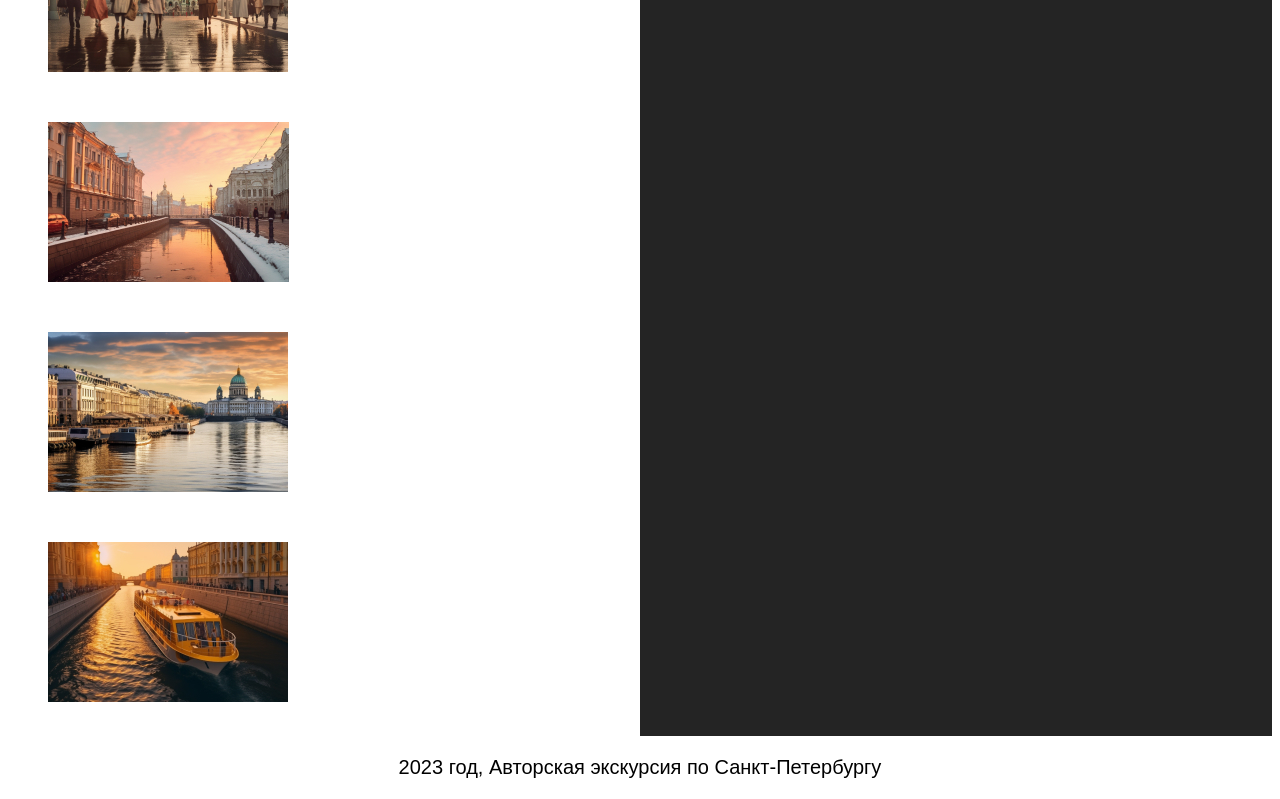
==== commit 4ea5a116: "complete dz css 1" ====
--- a/lesson1/index.html
+++ b/lesson1/index.html
@@ -1,247 +1,346 @@
 <!DOCTYPE html>
-<html lang="ru">
+<html lang="ru" class="page">
 <head>
+    <meta charset="UTF-8">
+    <meta name="viewport" content="width=device-width, initial-scale=1.0">
     <title>Экскурсия по Санкт-Петербургу</title>
-    <meta charset="utf-8">
+    <link rel="stylesheet" href="styles.css">
 </head>
-<body>
-    <header>
-        <nav>
-            <ul>
-                <li>
-                    <a href="#home">Главная</a>
-                </li>
-                <li>
-                    <a href="#program">Программа</a>
-                </li>
-                <li>
-                    <a href="#audience">Для кого</a>
-                </li>
-                <li>
-                    <a href="#prices">Цены</a>
-                </li>
-                <li>
-                    <a href="#contacts">Контакты</a>
-                </li>
-            </ul>
-        </nav>
+<body class="page-body">
+    <header class="page-header">
+        <div class="container">
+            <nav class="navbar">
+                <ul class="navbar-list">
+                    <li class="navbar-item">
+                        <a class="navbar-link" href="#intro">Главная</a>
+                    </li>
+                    <li class="navbar-item">
+                        <a class="navbar-link" href="#program">Программа</a>
+                    </li>
+                    <li class="navbar-item">
+                        <a class="navbar-link" href="#auditory">Для кого</a>
+                    </li>
+                    <li class="navbar-item">
+                        <a class="navbar-link" href="#prices">Цены</a>
+                    </li>
+                    <li class="navbar-item">
+                        <a class="navbar-link" href="#contacts">Контакты</a>
+                    </li>
+                </ul>
+            </nav>
+        </div>
     </header>
 
-    <section id="home">
-        <h1 align="center">Авторская экскурсия по Санкт-Петербургу</h1>
-        <img src="images/intro.png" alt="Виды Санкт-Петербурга" width="895" height="502">
-        <p>Откройте для себя великолепие Санкт-Петербурга с нашими увлекательными экскурсиями. 
-            Погрузитесь в богатую культуру и архитектуру, посетите известные достопримечательности. 
-            Наши экскурсии созданы, чтобы показать вам самое лучшее, что Санкт-Петербург готов предложить.</p>
-    </section>
-
-    <main>
-        <section id="program">
-            <h2>Что мы предлагаем?</h2>
-            <img src="images/program.jpg" alt="Молодые люди позируют и улыбаются на фоне Эрмитажа, Санкт-Петербург" width="440" height="321">
-            <p>Приглашаем погрузиться в историю, культуру и великолепие Санкт-Петербурга.</p>
-            <p><b>На наших экскурсиях вас ждут:</b></p>
-            <ol>
-                <li>Профессиональный гид.</li>
-                <li>Уникальные маршруты.</li>
-                <li>Комфортный трансфер.</li>
-                <li>Прогулка по каналам.</li>
-                <li>Лучшие фотолокации.</li>
-                <li>Прогулки по крышам.</li>
-            </ol>
+    <main>   
+        <section class="intro" id="intro">
+            <div class="container">
+                <div class="intro-content">
+                    <h1 class="intro-title">Авторская экскурсия по Санкт-Петербургу</h1>
+                    <div class="intro-text-wrapper">
+                        <p>Откройте для себя великолепие Санкт-Петербурга с нашими увлекательными экскурсиями.</p>
+                        <p>Погрузитесь в богатую культуру и архитектуру, посетите известные достопримечательности.</p>
+                        <p>Наши экскурсии созданы, чтобы показать вам самое лучшее, что Санкт-Петербург готов предложить.</p>
+                    </div>
+                </div>
+            </div>
         </section>
 
-        <section id="audience">
-            <h2>Кому подойдет экскурсия?</h2>
-            <img src="images/auditory-1.jpg" alt="Девушка в Санкт-Петербурге" width="246" height="160">
-            <ol>
-                <li>Организованным группам от 15 человек.</li>
-                <li>Индивидуальным путешественикам.</li>
-                <li>Компаниям друзей.</li>
-                <li>Семьям с детьми старше 12 лет.</li>
-            </ol>
-        </section>
-
-        <section class="container-tarif" id="prices">
-            <h2 class="sub-heading">Какие есть тарифы?</h2>
-            <p class="text-tarif">Мы знаем, что каждое путешествие уникально. Поэтому разработали несколько тарифов, чтобы вы могли выбрать самый комфортный для себя. Независимо от выбранного тарифа, вас ждет незабываемое путешествие.</p>
-            <table>
-                <tr>
-                    <th>Тариф</th>
-                    <th>Группа</th>
-                    <th>Стоимость</th>
-                    <th>Программа</th>
-                </tr>
-                <tr>
-                    <td>Эконом</td>
-                    <td>От 15 человек</td>
-                    <td>1500 руб.</td>
-                    <td>Пешая прогулка,<br>Погрулка по крышам</td>
-                </tr>
-                <tr>
-                    <td>Комфорт</td>
-                    <td>От 7 человек</td>
-                    <td>2500 руб.</td>
-                    <td>Пешая прогулка,<br>Экскурсия по рекам и каналам,<br>Погрулка по крышам</td>
-                </tr>
-                <tr>
-                    <td>Премиум</td>
-                    <td>от 4 до 6 человек</td>
-                    <td>4200 руб.</td>
-                    <td>Пешая прогулка,<br>Экскурсия по рекам и каналам,<br>Погрулка по крышам,<br>Экскурсия в Петергоф</td>
-                </tr>
-                <tr>
-                    <td>Люкс</td>
-                    <td>1-2 человека</td>
-                    <td>6000 руб.</td>
-                    <td>Эксклюзивные маршруты под ключ,<br>Пешая прогулка,<br>Экскурсия по рекам и каналам,<br>Погрулка по крышам,<br>Экскурсия в Петергоф</td>
-                </tr>
-            </table>
-            <p>Мы предлагаем различные варианты оплаты. Менеджер поможет подобрать оптимальный вариант.</p>
-        </section>
-
-        <section class="dop">
-            <h2>Дополнительные услуги</h2>
-            <form class="dop-form">
-                <ul>
-                    <li>
-                        <input type="checkbox" name="services" value="transfer" data-price="100">
-                        <label>Трансфер до места начала экскурсии</label>
-                    </li>
-                    <li>
-                        <input type="checkbox" name="services" value="disabled_transfer" data-price="100">
-                        <label>Трансфер для людей из маломобильных групп населения</label>
-                    </li>
-                    <li>
-                        <input type="checkbox" name="services" value="breakfast" data-price="100">
-                        <label>Завтрак</label>
-                    </li>
-                    <li>
-                        <input type="checkbox" name="services" value="lunch" data-price="100">
-                        <label>Обед</label>
-                    </li>
-                    <li>
-                        <input type="checkbox" name="services" value="dinner" data-price="100">
-                        <label>Ужин</label>
-                    </li>
-                    <li>
-                        <input type="checkbox" name="services" value="translator" data-price="100">
-                        <label>Переводчик с русского на английский язык</label>
-                    </li>
-                    <li>
-                        <input type="checkbox" name="services" value="children_guide" data-price="100">
-                        <label>Экскурсовод для детей</label>
-                    </li>
-                    <li>
-                        <input type="checkbox" name="services" value="sign_language_interpreter" data-price="100">
-                        <label>Сурдопереводчик</label>
-                    </li>
-                </ul>
-            </form>
-            <p id="total-price">Сумма: 0 рублей</p>
-        </section>
-
-        <section>
-            <h2>Отзывы участников</h2>
-            <figure>
-                <img src="images/reviews-1.jpg" alt="Молодая пара, которые посетили Санкт-Петербург, и они довольны этим" width="149" height="150">
-                <figcaption>Аня и Сережа, Пермь</figcaption>
-                <blockquote>
-                    Спасибо за незабываемую экскурсию! Увозим с собой нереальные фотографии!
-                    Организаторам огромное спасибо, что даже в дождь путешествие было комфортным.
-                </blockquote>
-            </figure>
+        <div class="page-content">
+            <div class="container">
+                <div class="page-main-column">
+                    <section class="page-section program" id="program">
+                        <h2 class="program-title">Что мы предлагаем?</h2>
+                        <div class="program-text-wrapper">
+                            <p>Приглашаем погрузиться в историю и культуру Санкт-Петербурга.</p>
+                        </div>
+                        <div class="program-row">
+                            <div class="program-left">
+                                <div class="program-image-wrapper">
+                                    <img class="program-image" src="images/program.jpg" width="630" height="531" alt="Молодые люди позируют и улыбаются на фоне Эрмитажа, Санкт-Петербург">
+                                </div>
+                            </div>
+                            <div class="program-right">
+                                <h3 class="program-subtitle">На наших экскурсиях <br> вас ждут:</h3>
+                                <ol class="program-list">
+                                    <li>Профессиональный гид.</li>
+                                    <li>Уникальные маршруты.</li>
+                                    <li>Комфортный трансфер.</li>
+                                    <li>Прогулка по каналам.</li>
+                                    <li>Лучшие фото-локации.</li>
+                                    <li>Прогулки по крышам.</li>
+                                </ol>
+                            </div>
+                        </div>
+                    </section>        
+                
+                    <section class="page-section page-section-with-bg auditory" id="auditory">
+                        <div class="auditory-content">
+                            <h2 class="auditory-title">Кому подойдет экскурсия?</h2>
+                            <div class="auditory-top">
+                                <div class="auditory-image-wrapper">
+                                    <img class="auditory-image" src="images/auditory-1.jpg" alt="Девушка в Санкт-Петербурге"  width="325" height="182">
+                                </div>
+                                <div class="auditory-image-wrapper">
+                                    <img class="auditory-image" src="images/auditory-2.jpg" alt="Друзья в Санкт-Петербурге" width="325" height="182">
+                                </div>
+                                <div class="auditory-image-wrapper">
+                                    <img class="auditory-image" src="images/auditory-3.jpg" alt="Семья в Санкт-Петербурге" width="325" height="182">
+                                </div>
+                            </div>
+                            <div class="auditory-bottom">
+                                <ul class="auditory-list">
+                                    <li>Компаниям друзей</li>
+                                    <li>Семьям с детьми старше 12 лет</li>
+                                    <li>Организованным группам от 15 человек</li>
+                                    <li>Индивидуальным путешественникам</li>
+                                </ul>
+                            </div>
+                        </div>
+                    </section>
+                
+                    <section class="page-section prices" id="prices">
+                        <h2 class="prices-title">Какие есть тарифы?</h2>
+                        <div class="prices-text-wrapper">
+                            <p>Мы знаем, что каждое путешествие уникально. Поэтому разработали несколько тарифов, чтобы вы могли выбрать самый комфортный для себя. Независимо от выбранного тарифа, вас ждет незабываемое путешествие.</p>
+                        </div>
+                        <table class="prices-table">
+                            <tr>
+                                <th>Тариф</th>
+                                <th>Группа</th>
+                                <th>Стоимость</th>
+                                <th>Программа</th>
+                            </tr>
+                            <tr>
+                                <td>Эконом</td>
+                                <td>От 15 человек</td>
+                                <td>1500 руб.</td>
+                                <td>Пешая прогулка,<br>Погрулка по крышам</td>
+                            </tr>
+                            <tr>
+                                <td>Комфорт</td>
+                                <td>От 7 человек</td>
+                                <td>2500 руб.</td>
+                                <td>Пешая прогулка,<br>Экскурсия по рекам и каналам,<br>Погрулка по крышам</td>
+                            </tr>
+                            <tr>
+                                <td>Премиум</td>
+                                <td>от 4 до 6 человек</td>
+                                <td>4200 руб.</td>
+                                <td>Пешая прогулка,<br>Экскурсия по рекам и каналам,<br>Погрулка по крышам,<br>Экскурсия в Петергоф</td>
+                            </tr>
+                            <tr>
+                                <td>Люкс</td>
+                                <td>1-2 человека</td>
+                                <td>6000 руб.</td>
+                                <td>Эксклюзивные маршруты,<br>Пешая прогулка,<br>Экскурсия по рекам и каналам,<br>Погрулка по крышам,<br>Экскурсия в Петергоф</td>
+                            </tr>
+                        </table>
+                        <div class="prices-caption">
+                            Мы предлагаем различные варианты оплаты. Менеджер поможет подобрать оптимальный вариант.
+                        </div>
+                    </section>
+                
+                    <section class="page-section page-section-with-bg services">
+                        <div class="services-content">
+                            <h2 class="services-title">Дополнительные услуги</h2>
+                            <div class="services-text">
+                                <p>
+                                    При выборе дополнительных опций к экскурсиям вы получаете возможность настроить свой опыт путешествия по своему вкусу. 
+                                    В зависимости от ваших предпочтений и потребностей, вы можете выбрать опцию трансфера, питания или сопровождения.
+                                </p>
+                            </div>
+                            <div class="services-row">
+                                <div class="services-left">
+                                    <form class="services-form" method="post" action="/">
+                                        <ul class="services-list">
+                                            <li>
+                                                <input type="checkbox" name="services" value="transfer" data-price="100">
+                                                <label>Трансфер до места начала экскурсии</label>
+                                            </li>
+                                            <li>
+                                                <input type="checkbox" name="services" value="disabled_transfer" data-price="100">
+                                                <label>Трансфер для людей из маломобильных групп населения</label>
+                                            </li>
+                                            <li>
+                                                <input type="checkbox" name="services" value="breakfast" data-price="100">
+                                                <label>Завтрак</label>
+                                            </li>
+                                            <li>
+                                                <input type="checkbox" name="services" value="lunch" data-price="100">
+                                                <label>Обед</label>
+                                            </li>
+                                            <li>
+                                                <input type="checkbox" name="services" value="dinner" data-price="100">
+                                                <label>Ужин</label>
+                                            </li>
+                                            <li>
+                                                <input type="checkbox" name="services" value="translator" data-price="100">
+                                                <label>Переводчик с русского на английский язык</label>
+                                            </li>
+                                            <li>
+                                                <input type="checkbox" name="services" value="children_guide" data-price="100">
+                                                <label>Экскурсовод для детей</label>
+                                            </li>
+                                            <li>
+                                                <input type="checkbox" name="services" value="sign_language_interpreter" data-price="100">
+                                                <label>Сурдопереводчик</label>
+                                            </li>
+                                        </ul>
+                                    </form>
+                                </div>
+                                <div class="services-right">
+                                    <div class="services-price" id="total-price">Сумма: 0 рублей</div>
+                                </div>
+                            </div>
+                        </div>
+                    </section>
+                
+                    <section class="page-section reviews">
+                        <h2 class="reviews-title">Отзывы клиентов</h2>
+        
+                        <div class="reviews-item">
+                            <div class="reviews-item-image-wrapper">
+                                <img class="reviews-item-image" src="images/reviews-1.jpg" alt="Молодая пара, которые посетили Санкт-Петербург, и они довольны этим" width="150" height="150">
+                            </div>
+                            <div class="reviews-item-content">
+                                <div class="reviews-item-text-wrapper">
+                                    <p>Спасибо за незабываемую экскурсию! Увозим с собой нереальные фотографии! Организаторам огромное спасибо, что даже в дождь путешествие было комфортным.</p>
+                                </div>
+                                <div class="reviews-item-author">Аня и Сережа, Пермь</div>
+                            </div>
+                        </div>
+        
+                        <div class="reviews-item">
+                            <div class="reviews-item-image-wrapper">
+                                <img class="reviews-item-image" src="images/reviews-2.jpg" alt="Друзья были рады посетить Санкт-Петербург" width="150" height="150">
+                            </div>
+                            <div class="reviews-item-content">
+                                <div class="reviews-item-text-wrapper">
+                                    <p>Мы провели замечательный день с вашей экскурсией по крышам Санкт-Петербурга! Это было настоящее приключение. Рекомендуем!</p>
+                                </div>
+                                <div class="reviews-item-author">Света, Алена, Саша и Ваня, Краснодар</div>
+                            </div>
+                        </div>
+        
+                        <div class="reviews-item">
+                            <div class="reviews-item-image-wrapper">
+                                <img class="reviews-item-image" src="images/reviews-3.jpg" alt="Девушка посетила Санкт-Петербург и полюбила его" width="150" height="150">
+                            </div>
+                            <div class="reviews-item-content">
+                                <div class="reviews-item-text-wrapper">
+                                    <p>Мы просто влюбились в Санкт-Петербург благодаря этой экскурсии! Суперский  гид рассказал нам удивительные истории о городе и его жителях. Отдельно отмечу маршрут. Не первый раз в Питере, но эти локации увидел впервые. Класс!</p>
+                                </div>
+                                <div class="reviews-item-author">Кристина, Архангельск</div>
+                            </div>
+                        </div>
+                    </section>
+        
+                    <section class="page-section contacts" id="contacts">
+                        <div class="contacts-content">
+                            <div class="contacts-text-wrapper">
+                                <p>Для подробной информации заполните форму. Наши менеджеры с вами свяжутся.</p>
+                            </div>
+                            <form class="contacts-form" method="post" action="/">
+                                <input type="text" placeholder="Имя"><br>
+                                <input type="text" placeholder="Фамилия"><br>
+                                <input type="email" placeholder="E-mail"><br>
+                                <input type="tel" placeholder="Номер телефона"><br>
+                                <button type="submit">Отправить</button>
             
-            <figure>
-                <img src="images/reviews-2.jpg" alt="Друзья были рады увидеть Санкт-Петербург" width="150" height="150">
-                <figcaption>Света, Алена, Саша и Ваня, Краснодар</figcaption>
-                <blockquote>
-                    Мы провели замечательный день 
-                    с вашей экскурсией по крышам Санкт-Петербурга! Это было настоящее приключение. Рекомендуем!
-                </blockquote>
-            </figure>
-        
-            <figure>
-                <img src="images/reviews-3.jpg" alt="Девушка увидела Санкт-Петербург и влюбилась в него" width="151" height="150">
-                <figcaption>Кристина, Архангельск</figcaption>
-                <blockquote>
-                    Мы просто влюбились в Санкт-Петербург благодаря этой экскурсии! 
-                    Суперский гид рассказал нам удивительные истории о городе и его жителях. Отдельно отмечу маршрут. 
-                    Не первый раз в Питере, но эти локации увидела впервые. Класс!
-                </blockquote>
-            </figure>
-        </section>
-
-        <section class="column">
-            <h2>Как записаться на экскурсию</h2>
-            <p>Для подробной информации заполните форму.<br>Наши менеджеры с вами свяжутся.</p>
-            <form>
-            <input type="text" placeholder="Имя"><br>
-            <input type="text" placeholder="Фамилия"><br>
-            <input type="email" placeholder="E-mail"><br>
-            <input type="tel" placeholder="Номер телефона"><br>
-            <button type="submit">Отправить</button>
-            </form>
-        </section>
-
-        <section>
-            <form action="">
-                <select name="tariff" id="tariff">
-                    <label for="tariff">Выберите тариф:</label>
-                    <option value="economy">Эконом</option>
-                    <option value="comfort">Комфорт</option>
-                    <option value="premium">Премиум</option>
-                    <option value="luxury">Люкс</option>
-                </select>
-            </form>
-        </section>
-                
-        <aside>
-            <h2>Другие экскурсии</h2>
-            <ul>
-                <li>
-                    <img src="images/card-1.jpg" alt="Реки и каналы в Санкт-Петербурге" width="240" height="160">
-                    <p>Экскурсии по рекам и каналам</p>
-                </li>
-                <li>
-                    <img src="images/card-2.jpg" alt="Девушки сидят за столиком кафе на набережной Петербурга" width="240" height="160">
-                    <p>Мистический Петербург</p>
-                </li>
-                <li>
-                    <img src="images/card-3.jpg" alt="Вид на Неву и собор Санкт-Петербурга" width="240" height="160">
-                    <p>Пешая прогулка по городу</p>
-                </li>
-                <li>
-                    <img src="images/card-4.jpg" alt="Люди гуляют рядом с достопримечательностями Санкт-Петербурга" width="240" height="160">
-                    <p>Семь мостов</p>
-                </li>
-                <li>
-                    <img src="images/card-5.jpg" alt="Осенний вид Санкт-Петербурга" width="240" height="160">
-                    <p>Литературный Петербург</p>
-                </li>
-                <li>
-                    <img src="images/card-6.jpg" alt="Вид на достопримечательности Санкт-Петербурга" width="240" height="160">
-                    <p>Акватория Невы</p>
-                </li>
-                <li>
-                    <img src="images/card-7.jpg" alt="Вид на Неву и туристический кораблик" width="240" height="160">
-                    <p>Прогулка под разводными мостами</p>
-                </li>
-            </ul>
-        </aside>
-        <address id="contacts">
-            <a href="https://t.me/edusondaily">Свяжитесь с автором экскурсии</a>
-        </address>
+                                <div class="contacts-form-bottom">
+                                    <label class="contacts-tariff-label" for="tariff">Выберите тариф</label>
+                                    <select class="contacts-select" name="tariff" id="tariff">
+                                        <option value="economy">Эконом</option>
+                                        <option value="comfort">Комфорт</option>
+                                        <option value="premium" selected>Премиум</option>
+                                        <option value="luxury">Люкс</option>
+                                    </select>
+                                </div>
+                            </form>
+                        </div>
+                        <address class="contacts-address">
+                            <a class="contacts-btn" href="#" target="_blank">
+                                Свяжитесь с автором
+                            </a>
+                        </address>
+                    </section>
+                </div>
+        
+                <aside class="page-aside sidebar">
+                    <h2 class="sidebar-title">Другие экскурсии</h2>
+                    <ul class="sidebar-list">
+                        <li>
+                            <article class="card">
+                                <a class="card-image-link" href="#">
+                                    <img class="card-image" src="images/card-1.jpg" alt="">
+                                </a>
+                                <h3 class="card-image-title"><a href="#">Экскурсия по рекам и каналам</a></h3>
+                            </article>
+                        </li>
+                        <li>
+                            <article class="card">
+                                <a class="card-image-link" href="#">
+                                    <img class="card-image" src="images/card-2.jpg" alt="">
+                                </a>
+                                <h3 class="card-image-title"><a href="#">Мистический Петербург</a></h3>
+                            </article>
+                        </li>
+                        <li>
+                            <article class="card">
+                                <a class="card-image-link" href="#">
+                                    <img class="card-image" src="images/card-3.jpg" alt="">
+                                </a>
+                                <h3 class="card-image-title"><a href="#">Пешая прогулка по городу</a></h3>
+                            </article>
+                        </li>
+                        <li>
+                            <article class="card">
+                                <a class="card-image-link" href="#">
+                                    <img class="card-image" src="images/card-4.jpg" alt="">
+                                </a>
+                                <h3 class="card-image-title"><a href="#">Семь мостов</a></h3>
+                            </article>
+                        </li>
+                        <li>
+                            <article class="card">
+                                <a class="card-image-link" href="#">
+                                    <img class="card-image" src="images/card-5.jpg" alt="">
+                                </a>
+                                <h3 class="card-image-title"><a href="#">Литературный Петербург</a></h3>
+                            </article>
+                        </li>
+                        <li>
+                            <article class="card">
+                                <a class="card-image-link" href="#">
+                                    <img class="card-image" src="images/card-6.jpg" alt="">
+                                </a>
+                                <h3 class="card-image-title"><a href="#">Акватория Невы</a></h3>
+                            </article>
+                        </li>
+                        <li>
+                            <article class="card">
+                                <a class="card-image-link" href="#">
+                                    <img class="card-image" src="images/card-7.jpg" alt="">
+                                </a>
+                                <h3 class="card-image-title"><a href="#">Прогулка под разводными мостамии</a></h3>
+                            </article>
+                        </li>
+                    </ul>
+                </aside>
+            </div>
+        </div>
     </main>
 
-    <footer>
-        <p>2023 год, Авторская экскурсия по Санкт-Петербургу</p>
+    <footer class="page-footer">
+        <div class="container">
+            <p class="copyright">2023 год, Авторская экскурсия по Санкт-Петербургу</p>
+        </div>
     </footer>
-    
+
     <script>
         const checkboxes = document.querySelectorAll('input[name="services"]');
         const totalPriceElement = document.getElementById('total-price');
-                    
+    
         checkboxes.forEach(checkbox => {
         checkbox.addEventListener('change', () => {
             let totalPrice = 0;
@@ -255,4 +354,4 @@
         });
     </script>
 </body>
-</html>+</html>
--- a/lesson1/styles.css
+++ b/lesson1/styles.css
@@ -0,0 +1,269 @@
+@font-face {
+    font-family: "Open Sans";
+    font-style: normal;
+    font-weight: 400;
+    font-display: swap;
+    src:
+        url("C:\Users\User\Desktop\Eduson\шрифты\OpenSans-Regular.woff2") format("woff2"),
+        url("C:\Users\User\Desktop\Eduson\шрифты\OpenSans-Regular.woff") format("woff");
+}
+
+@font-face {
+    font-family: "Open Sans";
+    font-style: normal;
+    font-weight: 700;
+    font-display: swap;
+    src:
+        url("C:\Users\User\Desktop\Eduson\шрифты\OpenSans-Bold.woff2") format("woff2"),
+        url("C:\Users\User\Desktop\Eduson\шрифты\OpenSans-Bold.woff") format("woff");
+}
+
+.page-body {
+    font-family: "Open Sans", sans-serif;
+    font-size: 20px;
+    color: #000;
+}
+
+.intro {
+    background-image: url('images/intro.png');
+    background-size: cover;
+    background-position: center;
+    color: #fff;
+    box-sizing: border-box;
+}
+
+.intro-title {
+    font-size: 50px;
+    font-weight: bold;
+    text-shadow: 2px 2px 4px #000000;
+}
+
+.page-content {
+    background-image: linear-gradient(90deg, #fff 50%, #242424 50%);
+}
+
+.page-section {
+    position: relative;
+}
+
+.page-section-with-bg::before {
+    content: "";
+    position: absolute;
+    top: 0;
+    right: 0;
+    bottom: 0;
+}
+
+.program-title {
+    font-size: 40px;
+    font-weight: 700;
+}
+
+.program-image-wrapper {
+    overflow: hidden;
+}
+
+.program-image {
+    display: block;
+    object-fit: cover;
+}
+
+.program-subtitle {
+    font-size: 24px;
+}
+
+.auditory {
+    position: relative;
+}
+
+.auditory-content {
+    position: relative;
+    z-index: 1;
+}
+
+.auditory-title {
+    font-size: 40px;
+    font-weight: 700;
+}
+
+.auditory-image-wrapper {
+    overflow: hidden;
+}
+
+.auditory-image {
+    display: block;
+    object-fit: cover;
+}
+
+.prices-title {
+    font-size: 40px;
+    font-weight: 700;
+}
+
+.prices-table th {
+    font-weight: 700;
+    color: #fff;
+    text-align: left;
+}
+
+.prices-table td {
+    font-size: 16px;
+}
+
+.prices-caption {
+    font-size: 14px;
+    color: #9D9D9D;
+}
+
+.services-content {
+    position: relative;
+    z-index: 1;
+}
+
+.services-title {
+    font-size: 40px;
+    font-weight: 700;
+}
+
+.services-list {
+    list-style-type: none;
+}
+
+.services-list label {
+    font-size: 16px;
+}
+
+.services-right {
+    display: flex;
+    flex-direction: column;
+}
+
+.services-price {
+    color: #fff;
+    font-size: 20px;
+    font-weight: 700;
+    white-space: nowrap;
+}
+
+.reviews-title {
+    font-size: 40px;
+    font-weight: 700;
+}
+
+.reviews-item-image-wrapper {
+    overflow: hidden;
+}
+
+.reviews-item-content {
+    align-self: center;
+}
+
+.reviews-item-image {
+    display: block;
+    object-fit: cover;
+}
+
+.reviews-item-text-wrapper {
+    font-size: 16px;
+}
+
+.reviews-item-author {
+    font-size:16px;
+}
+
+.contacts-text-wrapper {
+    font-size: 16px;
+}
+
+.contacts-form-bottom {
+    display: flex;
+    justify-content: flex-start;
+    align-items: center;
+}
+
+
+.contacts-tariff-label {
+    font-weight: 700;
+}
+
+.contacts-address {
+    font: inherit;
+}
+
+.contacts-btn {
+    position: relative;
+    display: flex;
+    justify-content: space-between;
+    color:#fff;
+    font-size: 40px;
+    font-weight: 700;
+    text-decoration: none;
+}
+
+.contacts-btn::after {
+    content: "";
+    position: absolute;
+    top: 30px;
+    right: 40px;
+    background-image: url(images/telegram.svg);
+    background-repeat: no-repeat;
+    background-size: contain;
+    background-position: center;
+}
+
+.contacts-btn:hover {
+    color: rgba(255, 255, 255, 0.5);
+}
+
+.contacts-btn:hover::after {
+    opacity: 0.5;
+}
+
+.sidebar {
+    color: #fff;
+}
+
+.sidebar-title {
+    font-size: 30px;
+    font-weight: 700;
+}
+
+.sidebar-list {
+    list-style-type: none;
+}
+
+.card-image-link {
+    display: block;
+    overflow: hidden;
+}
+
+.card-image-link:hover {
+    opacity: 0.5;
+}
+
+.card-image {
+    display: block;
+    object-fit: cover;
+}
+
+.card-image-title {
+    font-size: 16px;
+    font-weight: 400;
+}
+
+.card-image-title a {
+    color: inherit;
+    text-decoration: none;
+}
+
+.card-image-title a:hover {
+    opacity: 0.5;
+}
+
+.page-footer {
+    color: #000000;
+}
+
+.copyright {
+    text-align: center;
+}
